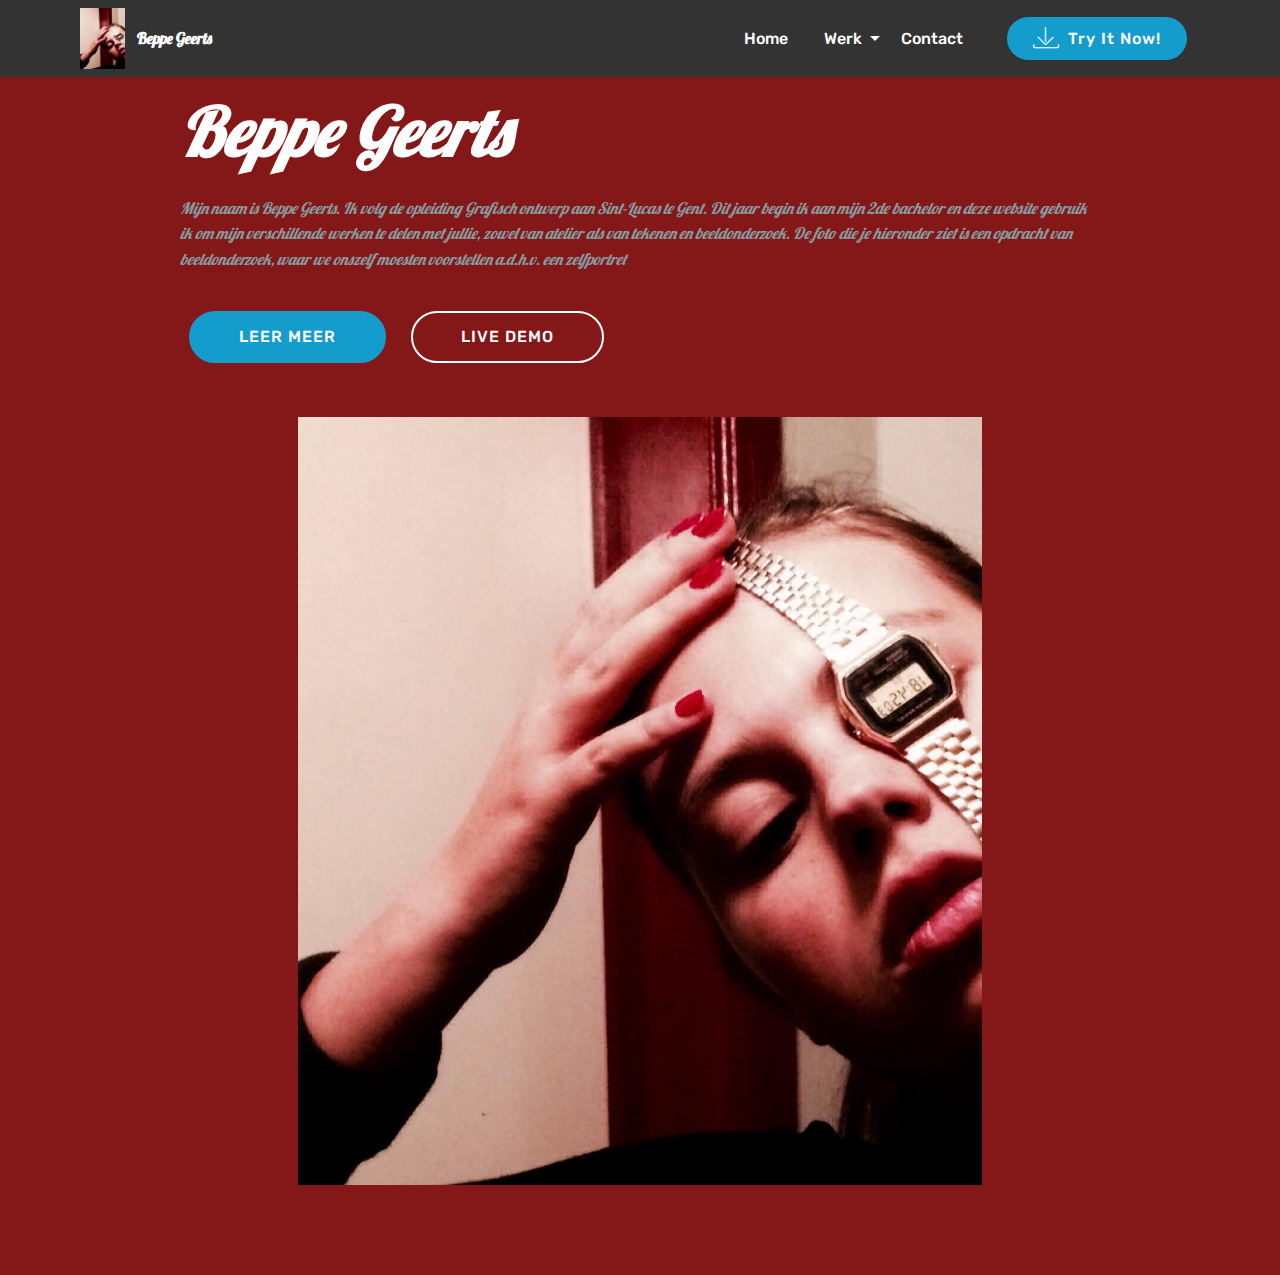
==== index.html @ 93951b24 "create github pages" ====
<!DOCTYPE html>
<html >
<head>
  <!-- Site made with Mobirise Website Builder v4.8.3, https://mobirise.com -->
  <meta charset="UTF-8">
  <meta http-equiv="X-UA-Compatible" content="IE=edge">
  <meta name="generator" content="Mobirise v4.8.3, mobirise.com">
  <meta name="viewport" content="width=device-width, initial-scale=1, minimum-scale=1">
  <link rel="shortcut icon" href="assets/images/25511074-1611442562232825-169079367-o-128x175.png" type="image/x-icon">
  <meta name="description" content="">
  <title>Home</title>
  <link rel="stylesheet" href="assets/web/assets/mobirise-icons/mobirise-icons.css">
  <link rel="stylesheet" href="assets/tether/tether.min.css">
  <link rel="stylesheet" href="assets/bootstrap/css/bootstrap.min.css">
  <link rel="stylesheet" href="assets/bootstrap/css/bootstrap-grid.min.css">
  <link rel="stylesheet" href="assets/bootstrap/css/bootstrap-reboot.min.css">
  <link rel="stylesheet" href="assets/dropdown/css/style.css">
  <link rel="stylesheet" href="assets/animatecss/animate.min.css">
  <link rel="stylesheet" href="assets/theme/css/style.css">
  <link rel="stylesheet" href="assets/mobirise/css/mbr-additional.css" type="text/css">
  
  
  
</head>
<body>
  <section class="menu cid-qTkzRZLJNu" once="menu" id="menu1-0">

    

    <nav class="navbar navbar-expand beta-menu navbar-dropdown align-items-center navbar-fixed-top navbar-toggleable-sm">
        <button class="navbar-toggler navbar-toggler-right" type="button" data-toggle="collapse" data-target="#navbarSupportedContent" aria-controls="navbarSupportedContent" aria-expanded="false" aria-label="Toggle navigation">
            <div class="hamburger">
                <span></span>
                <span></span>
                <span></span>
                <span></span>
            </div>
        </button>
        <div class="menu-logo">
            <div class="navbar-brand">
                <span class="navbar-logo">
                    <a href="mailto:beppe.geerts@gmail.com">
                         <img src="assets/images/25511074-1611442562232825-169079367-o-96x131.jpg" alt="Mobirise" title="" style="height: 3.8rem;">
                    </a>
                </span>
                <span class="navbar-caption-wrap"><a class="navbar-caption text-white display-7" href="https://mobirise.com">Beppe Geerts</a></span>
            </div>
        </div>
        <div class="collapse navbar-collapse" id="navbarSupportedContent">
            <ul class="navbar-nav nav-dropdown" data-app-modern-menu="true"><li class="nav-item">
                    <a class="nav-link link text-white display-4" href="index.html">Home &nbsp; &nbsp;</a>
                </li><li class="nav-item dropdown"><a class="nav-link link text-white dropdown-toggle display-4" href="page6.html" data-toggle="dropdown-submenu" aria-expanded="false">Werk&nbsp;</a><div class="dropdown-menu"><div class="dropdown"><a class="text-white dropdown-item dropdown-toggle display-4" href="page16.html" data-toggle="dropdown-submenu" aria-expanded="false">Grafisch ontwerp<br></a><div class="dropdown-menu dropdown-submenu"><a class="text-white dropdown-item display-4" href="page13.html">Typografisch</a><a class="text-white dropdown-item display-4" href="page15.html" aria-expanded="false">Illustratief<br></a><a class="text-white dropdown-item display-4" href="page14.html" aria-expanded="false">Fotografisch<br></a></div></div><div class="dropdown"><a class="text-white dropdown-item dropdown-toggle display-4" href="page9.html" aria-expanded="false" data-toggle="dropdown-submenu">Tekenen</a><div class="dropdown-menu dropdown-submenu"><a class="text-white dropdown-item display-4" href="page11.html" aria-expanded="false">Modeltekenen</a><a class="text-white dropdown-item display-4" href="page12.html" aria-expanded="false">Vrij werk</a></div></div><a class="text-white dropdown-item display-4" href="page10.html" aria-expanded="false">beeldonderzoek</a></div></li><li class="nav-item"><a class="nav-link link text-white display-4" href="page2.html">Contact</a></li><li class="nav-item">
                    <a class="nav-link link text-white display-4" href="https://mobirise.com">
                        </a>
                </li></ul>
            <div class="navbar-buttons mbr-section-btn">
                <a class="btn btn-sm btn-primary display-4" href="https://mobirise.com">
                    <span class="mbri-save mbr-iconfont mbr-iconfont-btn "></span>
                    Try It Now!
                </a>
            </div>
        </div>
    </nav>
</section>

<section class="engine"><a href="https://mobiri.se/u">bootstrap responsive templates</a></section><section class="header4 cid-r4L3Tsng83" id="header4-3">

    

    

    <div class="container">
        <div class="row justify-content-md-center">
            <div class="media-content col-md-10">
                <h1 class="mbr-section-title align-center mbr-white pb-3 mbr-bold mbr-fonts-style display-1"><em>Beppe Geerts</em></h1>
                
                <div class="mbr-text align-center mbr-white pb-3">
                    <p class="mbr-text mbr-fonts-style display-7"><em>Mijn naam is Beppe Geerts. Ik volg de opleiding Grafisch ontwerp aan Sint-Lucas te Gent. Dit jaar begin ik aan mijn 2de bachelor en deze website gebruik ik om mijn verschillende werken te delen met jullie, zowel van atelier als van tekenen en beeldonderzoek. De foto die je hieronder ziet is een opdracht van beeldonderzoek, waar we onszelf moesten voorstellen a.d.h.v. een zelfportret&nbsp;</em></p>
                </div>
                <div class="mbr-section-btn align-center">
                    <a class="btn btn-md btn-primary display-4" href="https://mobirise.com">LEER MEER</a>
                    <a class="btn btn-md btn-white-outline display-4" href="https://mobirise.com">LIVE DEMO</a>
                </div>
            </div>
            <div class="mbr-figure pt-5">
                <img src="assets/images/25511074-1611442562232825-169079367-o-1-1152x1573.jpg" alt="BGGO" title="WHO? " style="width: 60%;">
            </div>
        </div>
    </div>
</section>


  <script src="assets/web/assets/jquery/jquery.min.js"></script>
  <script src="assets/popper/popper.min.js"></script>
  <script src="assets/tether/tether.min.js"></script>
  <script src="assets/bootstrap/js/bootstrap.min.js"></script>
  <script src="assets/dropdown/js/script.min.js"></script>
  <script src="assets/touchswipe/jquery.touch-swipe.min.js"></script>
  <script src="assets/viewportchecker/jquery.viewportchecker.js"></script>
  <script src="assets/smoothscroll/smooth-scroll.js"></script>
  <script src="assets/theme/js/script.js"></script>
  
  
 <div id="scrollToTop" class="scrollToTop mbr-arrow-up"><a style="text-align: center;"><i></i></a></div>
    <input name="animation" type="hidden">
  </body>
</html>
---- assets/web/assets/mobirise-icons/mobirise-icons.css ----
@font-face {
  font-family: 'MobiriseIcons';
  src:  url('mobirise-icons.eot?spat4u');
  src:  url('mobirise-icons.eot?spat4u#iefix') format('embedded-opentype'),
    url('mobirise-icons.ttf?spat4u') format('truetype'),
    url('mobirise-icons.woff?spat4u') format('woff'),
    url('mobirise-icons.svg?spat4u#MobiriseIcons') format('svg');
  font-weight: normal;
  font-style: normal;
}

[class^="mbri-"], [class*=" mbri-"] {
  /* use !important to prevent issues with browser extensions that change fonts */
  font-family: MobiriseIcons !important;
  speak: none;
  font-style: normal;
  font-weight: normal;
  font-variant: normal;
  text-transform: none;
  line-height: 1;

  /* Better Font Rendering =========== */
  -webkit-font-smoothing: antialiased;
  -moz-osx-font-smoothing: grayscale;
}

.mbri-add-submenu:before {
  content: "\e900";
}
.mbri-alert:before {
  content: "\e901";
}
.mbri-align-center:before {
  content: "\e902";
}
.mbri-align-justify:before {
  content: "\e903";
}
.mbri-align-left:before {
  content: "\e904";
}
.mbri-align-right:before {
  content: "\e905";
}
.mbri-android:before {
  content: "\e906";
}
.mbri-apple:before {
  content: "\e907";
}
.mbri-arrow-down:before {
  content: "\e908";
}
.mbri-arrow-next:before {
  content: "\e909";
}
.mbri-arrow-prev:before {
  content: "\e90a";
}
.mbri-arrow-up:before {
  content: "\e90b";
}
.mbri-bold:before {
  content: "\e90c";
}
.mbri-bookmark:before {
  content: "\e90d";
}
.mbri-bootstrap:before {
  content: "\e90e";
}
.mbri-briefcase:before {
  content: "\e90f";
}
.mbri-browse:before {
  content: "\e910";
}
.mbri-bulleted-list:before {
  content: "\e911";
}
.mbri-calendar:before {
  content: "\e912";
}
.mbri-camera:before {
  content: "\e913";
}
.mbri-cart-add:before {
  content: "\e914";
}
.mbri-cart-full:before {
  content: "\e915";
}
.mbri-cash:before {
  content: "\e916";
}
.mbri-change-style:before {
  content: "\e917";
}
.mbri-chat:before {
  content: "\e918";
}
.mbri-clock:before {
  content: "\e919";
}
.mbri-close:before {
  content: "\e91a";
}
.mbri-cloud:before {
  content: "\e91b";
}
.mbri-code:before {
  content: "\e91c";
}
.mbri-contact-form:before {
  content: "\e91d";
}
.mbri-credit-card:before {
  content: "\e91e";
}
.mbri-cursor-click:before {
  content: "\e91f";
}
.mbri-cust-feedback:before {
  content: "\e920";
}
.mbri-database:before {
  content: "\e921";
}
.mbri-delivery:before {
  content: "\e922";
}
.mbri-desktop:before {
  content: "\e923";
}
.mbri-devices:before {
  content: "\e924";
}
.mbri-down:before {
  content: "\e925";
}
.mbri-download:before {
  content: "\e989";
}
.mbri-drag-n-drop:before {
  content: "\e927";
}
.mbri-drag-n-drop2:before {
  content: "\e928";
}
.mbri-edit:before {
  content: "\e929";
}
.mbri-edit2:before {
  content: "\e92a";
}
.mbri-error:before {
  content: "\e92b";
}
.mbri-extension:before {
  content: "\e92c";
}
.mbri-features:before {
  content: "\e92d";
}
.mbri-file:before {
  content: "\e92e";
}
.mbri-flag:before {
  content: "\e92f";
}
.mbri-folder:before {
  content: "\e930";
}
.mbri-gift:before {
  content: "\e931";
}
.mbri-github:before {
  content: "\e932";
}
.mbri-globe:before {
  content: "\e933";
}
.mbri-globe-2:before {
  content: "\e934";
}
.mbri-growing-chart:before {
  content: "\e935";
}
.mbri-hearth:before {
  content: "\e936";
}
.mbri-help:before {
  content: "\e937";
}
.mbri-home:before {
  content: "\e938";
}
.mbri-hot-cup:before {
  content: "\e939";
}
.mbri-idea:before {
  content: "\e93a";
}
.mbri-image-gallery:before {
  content: "\e93b";
}
.mbri-image-slider:before {
  content: "\e93c";
}
.mbri-info:before {
  content: "\e93d";
}
.mbri-italic:before {
  content: "\e93e";
}
.mbri-key:before {
  content: "\e93f";
}
.mbri-laptop:before {
  content: "\e940";
}
.mbri-layers:before {
  content: "\e941";
}
.mbri-left-right:before {
  content: "\e942";
}
.mbri-left:before {
  content: "\e943";
}
.mbri-letter:before {
  content: "\e944";
}
.mbri-like:before {
  content: "\e945";
}
.mbri-link:before {
  content: "\e946";
}
.mbri-lock:before {
  content: "\e947";
}
.mbri-login:before {
  content: "\e948";
}
.mbri-logout:before {
  content: "\e949";
}
.mbri-magic-stick:before {
  content: "\e94a";
}
.mbri-map-pin:before {
  content: "\e94b";
}
.mbri-menu:before {
  content: "\e94c";
}
.mbri-mobile:before {
  content: "\e94d";
}
.mbri-mobile2:before {
  content: "\e94e";
}
.mbri-mobirise:before {
  content: "\e94f";
}
.mbri-more-horizontal:before {
  content: "\e950";
}
.mbri-more-vertical:before {
  content: "\e951";
}
.mbri-music:before {
  content: "\e952";
}
.mbri-new-file:before {
  content: "\e953";
}
.mbri-numbered-list:before {
  content: "\e954";
}
.mbri-opened-folder:before {
  content: "\e955";
}
.mbri-pages:before {
  content: "\e956";
}
.mbri-paper-plane:before {
  content: "\e957";
}
.mbri-paperclip:before {
  content: "\e958";
}
.mbri-photo:before {
  content: "\e959";
}
.mbri-photos:before {
  content: "\e95a";
}
.mbri-pin:before {
  content: "\e95b";
}
.mbri-play:before {
  content: "\e95c";
}
.mbri-plus:before {
  content: "\e95d";
}
.mbri-preview:before {
  content: "\e95e";
}
.mbri-print:before {
  content: "\e95f";
}
.mbri-protect:before {
  content: "\e960";
}
.mbri-question:before {
  content: "\e961";
}
.mbri-quote-left:before {
  content: "\e962";
}
.mbri-quote-right:before {
  content: "\e963";
}
.mbri-refresh:before {
  content: "\e964";
}
.mbri-responsive:before {
  content: "\e965";
}
.mbri-right:before {
  content: "\e966";
}
.mbri-rocket:before {
  content: "\e967";
}
.mbri-sad-face:before {
  content: "\e968";
}
.mbri-sale:before {
  content: "\e969";
}
.mbri-save:before {
  content: "\e96a";
}
.mbri-search:before {
  content: "\e96b";
}
.mbri-setting:before {
  content: "\e96c";
}
.mbri-setting2:before {
  content: "\e96d";
}
.mbri-setting3:before {
  content: "\e96e";
}
.mbri-share:before {
  content: "\e96f";
}
.mbri-shopping-bag:before {
  content: "\e970";
}
.mbri-shopping-basket:before {
  content: "\e971";
}
.mbri-shopping-cart:before {
  content: "\e972";
}
.mbri-sites:before {
  content: "\e973";
}
.mbri-smile-face:before {
  content: "\e974";
}
.mbri-speed:before {
  content: "\e975";
}
.mbri-star:before {
  content: "\e976";
}
.mbri-success:before {
  content: "\e977";
}
.mbri-sun:before {
  content: "\e978";
}
.mbri-sun2:before {
  content: "\e979";
}
.mbri-tablet:before {
  content: "\e97a";
}
.mbri-tablet-vertical:before {
  content: "\e97b";
}
.mbri-target:before {
  content: "\e97c";
}
.mbri-timer:before {
  content: "\e97d";
}
.mbri-to-ftp:before {
  content: "\e97e";
}
.mbri-to-local-drive:before {
  content: "\e97f";
}
.mbri-touch-swipe:before {
  content: "\e980";
}
.mbri-touch:before {
  content: "\e981";
}
.mbri-trash:before {
  content: "\e982";
}
.mbri-underline:before {
  content: "\e983";
}
.mbri-unlink:before {
  content: "\e984";
}
.mbri-unlock:before {
  content: "\e985";
}
.mbri-up-down:before {
  content: "\e986";
}
.mbri-up:before {
  content: "\e987";
}
.mbri-update:before {
  content: "\e988";
}
.mbri-upload:before {
 content: "\e926"; 
}
.mbri-user:before {
  content: "\e98a";
}
.mbri-user2:before {
  content: "\e98b";
}
.mbri-users:before {
  content: "\e98c";
}
.mbri-video:before {
  content: "\e98d";
}
.mbri-video-play:before {
  content: "\e98e";
}
.mbri-watch:before {
  content: "\e98f";
}
.mbri-website-theme:before {
  content: "\e990";
}
.mbri-wifi:before {
  content: "\e991";
}
.mbri-windows:before {
  content: "\e992";
}
.mbri-zoom-out:before {
  content: "\e993";
}
.mbri-redo:before {
  content: "\e994";
}
.mbri-undo:before {
  content: "\e995";
}
---- assets/dropdown/css/style.css ----
.navbar-dropdown {
  left: 0;
  padding: 0;
  position: absolute;
  right: 0;
  top: 0;
  transition: all 0.45s ease;
  z-index: 1030;
  background: #282828; }
  .navbar-dropdown .navbar-logo {
    margin-right: 0.8rem;
    transition: margin 0.3s ease-in-out;
    vertical-align: middle; }
    .navbar-dropdown .navbar-logo img {
      height: 3.125rem;
      transition: all 0.3s ease-in-out; }
    .navbar-dropdown .navbar-logo.mbr-iconfont {
      font-size: 3.125rem;
      line-height: 3.125rem; }
  .navbar-dropdown .navbar-caption {
    font-weight: 700;
    white-space: normal;
    vertical-align: -4px;
    line-height: 3.125rem !important; }
    .navbar-dropdown .navbar-caption, .navbar-dropdown .navbar-caption:hover {
      color: inherit;
      text-decoration: none; }
  .navbar-dropdown .mbr-iconfont + .navbar-caption {
    vertical-align: -1px; }
  .navbar-dropdown.navbar-fixed-top {
    position: fixed; }
  .navbar-dropdown .navbar-brand span {
    vertical-align: -4px; }
  .navbar-dropdown.bg-color.transparent {
    background: none; }
  .navbar-dropdown.navbar-short .navbar-brand {
    padding: 0.625rem 0; }
    .navbar-dropdown.navbar-short .navbar-brand span {
      vertical-align: -1px; }
  .navbar-dropdown.navbar-short .navbar-caption {
    line-height: 2.375rem !important;
    vertical-align: -2px; }
  .navbar-dropdown.navbar-short .navbar-logo {
    margin-right: 0.5rem; }
    .navbar-dropdown.navbar-short .navbar-logo img {
      height: 2.375rem; }
    .navbar-dropdown.navbar-short .navbar-logo.mbr-iconfont {
      font-size: 2.375rem;
      line-height: 2.375rem; }
  .navbar-dropdown.navbar-short .mbr-table-cell {
    height: 3.625rem; }
  .navbar-dropdown .navbar-close {
    left: 0.6875rem;
    position: fixed;
    top: 0.75rem;
    z-index: 1000; }
  .navbar-dropdown .hamburger-icon {
    content: "";
    display: inline-block;
    vertical-align: middle;
    width: 16px;
    -webkit-box-shadow: 0 -6px 0 1px #282828,0 0 0 1px #282828,0 6px 0 1px #282828;
    -moz-box-shadow: 0 -6px 0 1px #282828,0 0 0 1px #282828,0 6px 0 1px #282828;
    box-shadow: 0 -6px 0 1px #282828,0 0 0 1px #282828,0 6px 0 1px #282828; }

.dropdown-menu .dropdown-toggle[data-toggle="dropdown-submenu"]::after {
  border-bottom: 0.35em solid transparent;
  border-left: 0.35em solid;
  border-right: 0;
  border-top: 0.35em solid transparent;
  margin-left: 0.3rem; }

.dropdown-menu .dropdown-item:focus {
  outline: 0; }

.nav-dropdown {
  font-size: 0.75rem;
  font-weight: 500;
  height: auto !important; }
  .nav-dropdown .nav-btn {
    padding-left: 1rem; }
  .nav-dropdown .link {
    margin: .667em 1.667em;
    font-weight: 500;
    padding: 0;
    transition: color .2s ease-in-out; }
    .nav-dropdown .link.dropdown-toggle {
      margin-right: 2.583em; }
      .nav-dropdown .link.dropdown-toggle::after {
        margin-left: .25rem;
        border-top: 0.35em solid;
        border-right: 0.35em solid transparent;
        border-left: 0.35em solid transparent;
        border-bottom: 0; }
      .nav-dropdown .link.dropdown-toggle[aria-expanded="true"] {
        margin: 0;
        padding: 0.667em 3.263em  0.667em 1.667em; }
  .nav-dropdown .link::after,
  .nav-dropdown .dropdown-item::after {
    color: inherit; }
  .nav-dropdown .btn {
    font-size: 0.75rem;
    font-weight: 700;
    letter-spacing: 0;
    margin-bottom: 0;
    padding-left: 1.25rem;
    padding-right: 1.25rem; }
  .nav-dropdown .dropdown-menu {
    border-radius: 0;
    border: 0;
    left: 0;
    margin: 0;
    padding-bottom: 1.25rem;
    padding-top: 1.25rem;
    position: relative; }
  .nav-dropdown .dropdown-submenu {
    margin-left: 0.125rem;
    top: 0; }
  .nav-dropdown .dropdown-item {
    font-weight: 500;
    line-height: 2;
    padding: 0.3846em 4.615em 0.3846em 1.5385em;
    position: relative;
    transition: color .2s ease-in-out, background-color .2s ease-in-out; }
    .nav-dropdown .dropdown-item::after {
      margin-top: -0.3077em;
      position: absolute;
      right: 1.1538em;
      top: 50%; }
    .nav-dropdown .dropdown-item:focus, .nav-dropdown .dropdown-item:hover {
      background: none; }

@media (max-width: 767px) {
  .nav-dropdown.navbar-toggleable-sm {
    bottom: 0;
    display: none;
    left: 0;
    overflow-x: hidden;
    position: fixed;
    top: 0;
    transform: translateX(-100%);
    -ms-transform: translateX(-100%);
    -webkit-transform: translateX(-100%);
    width: 18.75rem;
    z-index: 999; } }
.nav-dropdown.navbar-toggleable-xl {
  bottom: 0;
  display: none;
  left: 0;
  overflow-x: hidden;
  position: fixed;
  top: 0;
  transform: translateX(-100%);
  -ms-transform: translateX(-100%);
  -webkit-transform: translateX(-100%);
  width: 18.75rem;
  z-index: 999; }

.nav-dropdown-sm {
  display: block !important;
  overflow-x: hidden;
  overflow: auto;
  padding-top: 3.875rem; }
  .nav-dropdown-sm::after {
    content: "";
    display: block;
    height: 3rem;
    width: 100%; }
  .nav-dropdown-sm.collapse.in ~ .navbar-close {
    display: block !important; }
  .nav-dropdown-sm.collapsing, .nav-dropdown-sm.collapse.in {
    transform: translateX(0);
    -ms-transform: translateX(0);
    -webkit-transform: translateX(0);
    transition: all 0.25s ease-out;
    -webkit-transition: all 0.25s ease-out;
    background: #282828; }
  .nav-dropdown-sm.collapsing[aria-expanded="false"] {
    transform: translateX(-100%);
    -ms-transform: translateX(-100%);
    -webkit-transform: translateX(-100%); }
  .nav-dropdown-sm .nav-item {
    display: block;
    margin-left: 0 !important;
    padding-left: 0; }
  .nav-dropdown-sm .link,
  .nav-dropdown-sm .dropdown-item {
    border-top: 1px dotted rgba(255, 255, 255, 0.1);
    font-size: 0.8125rem;
    line-height: 1.6;
    margin: 0 !important;
    padding: 0.875rem 2.4rem 0.875rem 1.5625rem !important;
    position: relative;
    white-space: normal; }
    .nav-dropdown-sm .link:focus, .nav-dropdown-sm .link:hover,
    .nav-dropdown-sm .dropdown-item:focus,
    .nav-dropdown-sm .dropdown-item:hover {
      background: rgba(0, 0, 0, 0.2) !important;
      color: #c0a375; }
  .nav-dropdown-sm .nav-btn {
    position: relative;
    padding: 1.5625rem 1.5625rem 0 1.5625rem; }
    .nav-dropdown-sm .nav-btn::before {
      border-top: 1px dotted rgba(255, 255, 255, 0.1);
      content: "";
      left: 0;
      position: absolute;
      top: 0;
      width: 100%; }
    .nav-dropdown-sm .nav-btn + .nav-btn {
      padding-top: 0.625rem; }
      .nav-dropdown-sm .nav-btn + .nav-btn::before {
        display: none; }
  .nav-dropdown-sm .btn {
    padding: 0.625rem 0; }
  .nav-dropdown-sm .dropdown-toggle[data-toggle="dropdown-submenu"]::after {
    margin-left: .25rem;
    border-top: 0.35em solid;
    border-right: 0.35em solid transparent;
    border-left: 0.35em solid transparent;
    border-bottom: 0; }
  .nav-dropdown-sm .dropdown-toggle[data-toggle="dropdown-submenu"][aria-expanded="true"]::after {
    border-top: 0;
    border-right: 0.35em solid transparent;
    border-left: 0.35em solid transparent;
    border-bottom: 0.35em solid; }
  .nav-dropdown-sm .dropdown-menu {
    margin: 0;
    padding: 0;
    position: relative;
    top: 0;
    left: 0;
    width: 100%;
    border: 0;
    float: none;
    border-radius: 0;
    background: none; }
  .nav-dropdown-sm .dropdown-submenu {
    left: 100%;
    margin-left: 0.125rem;
    margin-top: -1.25rem;
    top: 0; }

.navbar-toggleable-sm .nav-dropdown .dropdown-menu {
  position: absolute; }

.navbar-toggleable-sm .nav-dropdown .dropdown-submenu {
  left: 100%;
  margin-left: 0.125rem;
  margin-top: -1.25rem;
  top: 0; }

.navbar-toggleable-sm.opened .nav-dropdown .dropdown-menu {
  position: relative; }

.navbar-toggleable-sm.opened .nav-dropdown .dropdown-submenu {
  left: 0;
  margin-left: 00rem;
  margin-top: 0rem;
  top: 0; }

.is-builder .nav-dropdown.collapsing {
  transition: none !important; }

/*# sourceMappingURL=style.css.map */
---- assets/theme/css/style.css ----
.engine {
	position: absolute;
	text-indent: -2400px;
	text-align: center;
	padding: 0;
	top: 0;
	left: -2400px;
}/*!
 * Mobirise v4 theme (https://mobirise.com/)
 * Copyright 2017 Mobirise
 */section{background-color:#eeeeee}section,.container,.container-fluid{position:relative;word-wrap:break-word}a.mbr-iconfont:hover{text-decoration:none}.article .lead p,.article .lead ul,.article .lead ol,.article .lead pre,.article .lead blockquote{margin-bottom:0}a{font-style:normal;font-weight:400;cursor:pointer}a,a:hover{text-decoration:none}figure{margin-bottom:0}body{color:#232323}h1,h2,h3,h4,h5,h6,.h1,.h2,.h3,.h4,.h5,.h6,.display-1,.display-2,.display-3,.display-4{line-height:1;word-break:break-word;word-wrap:break-word}b,strong{font-weight:bold}blockquote{padding:10px 0 10px 20px;position:relative;border-left:2px solid;border-color:#ff3366}input:-webkit-autofill,input:-webkit-autofill:hover,input:-webkit-autofill:focus,input:-webkit-autofill:active{transition-delay:9999s;transition-property:background-color, color}textarea[type="hidden"]{display:none}body{position:relative}section{background-position:50% 50%;background-repeat:no-repeat;background-size:cover}section .mbr-background-video,section .mbr-background-video-preview{position:absolute;bottom:0;left:0;right:0;top:0}.hidden{visibility:hidden}.mbr-z-index20{z-index:20}/*! Base colors */.mbr-white{color:#ffffff}.mbr-black{color:#000000}.mbr-bg-white{background-color:#ffffff}.mbr-bg-black{background-color:#000000}/*! Text-aligns */.align-left{text-align:left}.align-center{text-align:center}.align-right{text-align:right}@media (max-width: 767px){.align-left,.align-center,.align-right,.mbr-section-btn,.mbr-section-title{text-align:center}}/*! Font-weight  */.mbr-light{font-weight:300}.mbr-regular{font-weight:400}.mbr-semibold{font-weight:500}.mbr-bold{font-weight:700}/*! Media  */.media-size-item{-webkit-flex:1 1 auto;-moz-flex:1 1 auto;-ms-flex:1 1 auto;-o-flex:1 1 auto;flex:1 1 auto}.media-content{-webkit-flex-basis:100%;flex-basis:100%}.media-container-row{display:-ms-flexbox;display:-webkit-flex;display:flex;-webkit-flex-direction:row;-ms-flex-direction:row;flex-direction:row;-webkit-flex-wrap:wrap;-ms-flex-wrap:wrap;flex-wrap:wrap;-webkit-justify-content:center;-ms-flex-pack:center;justify-content:center;-webkit-align-content:center;-ms-flex-line-pack:center;align-content:center;-webkit-align-items:start;-ms-flex-align:start;align-items:start}.media-container-row .media-size-item{width:400px}.media-container-column{display:-ms-flexbox;display:-webkit-flex;display:flex;-webkit-flex-direction:column;-ms-flex-direction:column;flex-direction:column;-webkit-flex-wrap:wrap;-ms-flex-wrap:wrap;flex-wrap:wrap;-webkit-justify-content:center;-ms-flex-pack:center;justify-content:center;-webkit-align-content:center;-ms-flex-line-pack:center;align-content:center;-webkit-align-items:stretch;-ms-flex-align:stretch;align-items:stretch}.media-container-column>*{width:100%}@media (min-width: 992px){.media-container-row{-webkit-flex-wrap:nowrap;-ms-flex-wrap:nowrap;flex-wrap:nowrap}}figure{overflow:hidden}figure[mbr-media-size]{transition:width 0.1s}.mbr-figure img,.mbr-figure iframe{display:block;width:100%}.card{background-color:transparent;border:none}.card-img{text-align:center;flex-shrink:0;-webkit-flex-shrink:0}.media{max-width:100%;margin:0 auto}.mbr-figure{-ms-flex-item-align:center;-ms-grid-row-align:center;-webkit-align-self:center;align-self:center}.media-container>div{max-width:100%}.mbr-figure img,.card-img img{width:100%}@media (max-width: 991px){.media-size-item{width:auto !important}.media{width:auto}.mbr-figure{width:100% !important}}/*! Buttons */.mbr-section-btn{margin-left:-.25rem;margin-right:-.25rem;font-size:0}nav .mbr-section-btn{margin-left:0rem;margin-right:0rem}/*! Btn icon margin */.btn .mbr-iconfont,.btn.btn-sm .mbr-iconfont{cursor:pointer;margin-right:0.5rem}.btn.btn-md .mbr-iconfont,.btn.btn-md .mbr-iconfont{margin-right:0.8rem}.mbr-regular{font-weight:400}.mbr-semibold{font-weight:500}.mbr-bold{font-weight:700}[type="submit"]{-webkit-appearance:none}/*! Full-screen */.mbr-fullscreen .mbr-overlay{min-height:100vh}.mbr-fullscreen{display:flex;display:-webkit-flex;display:-moz-flex;display:-ms-flex;display:-o-flex;align-items:center;-webkit-align-items:center;min-height:100vh;padding-top:3rem;padding-bottom:3rem}/*! Map */.map{height:25rem;position:relative}.map iframe{width:100%;height:100%}.form-asterisk{font-family:initial;position:absolute;top:-2px;font-weight:normal}/*! Scroll to top arrow */.mbr-arrow-up{bottom:25px;right:90px;position:fixed;text-align:right;z-index:5000;color:#ffffff;font-size:32px;transform:rotate(180deg);-webkit-transform:rotate(180deg)}.mbr-arrow-up a{background:rgba(0,0,0,0.2);border-radius:3px;color:#fff;display:inline-block;height:60px;width:60px;outline-style:none !important;position:relative;text-decoration:none;transition:all .3s ease-in-out;cursor:pointer;text-align:center}.mbr-arrow-up a:hover{background-color:rgba(0,0,0,0.4)}.mbr-arrow-up a i{line-height:60px}.mbr-arrow-up-icon{display:block;color:#fff}.mbr-arrow-up-icon::before{content:"\203a";display:inline-block;font-family:serif;font-size:32px;line-height:1;font-style:normal;position:relative;top:6px;left:-4px;-webkit-transform:rotate(-90deg);transform:rotate(-90deg)}/*! Arrow Down */.mbr-arrow{position:absolute;bottom:45px;left:50%;width:60px;height:60px;cursor:pointer;background-color:rgba(80,80,80,0.5);border-radius:50%;-webkit-transform:translateX(-50%);transform:translateX(-50%)}.mbr-arrow>a{display:inline-block;text-decoration:none;outline-style:none;-webkit-animation:arrowdown 1.7s ease-in-out infinite;animation:arrowdown 1.7s ease-in-out infinite}.mbr-arrow>a>i{position:absolute;top:-2px;left:15px;font-size:2rem}@keyframes arrowdown{0%{transform:translateY(0px);-webkit-transform:translateY(0px)}50%{transform:translateY(-5px);-webkit-transform:translateY(-5px)}100%{transform:translateY(0px);-webkit-transform:translateY(0px)}}@-webkit-keyframes arrowdown{0%{transform:translateY(0px);-webkit-transform:translateY(0px)}50%{transform:translateY(-5px);-webkit-transform:translateY(-5px)}100%{transform:translateY(0px);-webkit-transform:translateY(0px)}}@media (max-width: 500px){.mbr-arrow-up{left:50%;right:auto;transform:translateX(-50%) rotate(180deg);-webkit-transform:translateX(-50%) rotate(180deg)}}@keyframes gradient-animation{from{background-position:0% 100%;animation-timing-function:ease-in-out}to{background-position:100% 0%;animation-timing-function:ease-in-out}}@-webkit-keyframes gradient-animation{from{background-position:0% 100%;animation-timing-function:ease-in-out}to{background-position:100% 0%;animation-timing-function:ease-in-out}}.bg-gradient{background-size:200% 200%;animation:gradient-animation 5s infinite alternate;-webkit-animation:gradient-animation 5s infinite alternate}.menu .navbar-brand{display:-webkit-flex}.menu .navbar-brand span{display:flex;display:-webkit-flex}.menu .navbar-brand .navbar-caption-wrap{display:-webkit-flex}.menu .navbar-brand .navbar-logo img{display:-webkit-flex}@media (min-width: 768px) and (max-width: 991px){.menu .navbar-toggleable-sm .navbar-nav{display:-webkit-box;display:-webkit-flex;display:-ms-flexbox}}@media (min-width: 992px){.menu .navbar-nav.nav-dropdown{display:-webkit-flex}.menu .navbar-toggleable-sm .navbar-collapse{display:-webkit-flex !important}}.navbar{display:-webkit-flex;-webkit-flex-wrap:wrap;-webkit-align-items:center;-webkit-justify-content:space-between}.navbar-collapse{-webkit-flex-basis:100%;-webkit-flex-grow:1;-webkit-align-items:center}.nav-dropdown .link{padding:.667em 1.667em !important;margin:0 !important}.nav{display:-webkit-flex;-webkit-flex-wrap:wrap}.row{display:-webkit-flex;-webkit-flex-wrap:wrap}.justify-content-center{-webkit-justify-content:center}.form-inline{display:-webkit-flex;-webkit-flex-flow:row wrap;-webkit-align-items:center}.card-wrapper{flex:1;-webkit-flex:1}.carousel-control{display:-webkit-flex;-webkit-align-items:center;-webkit-justify-content:center}.carousel-controls{display:-webkit-flex}.media{display:-webkit-flex}
/*# sourceMappingURL=style.css.map */
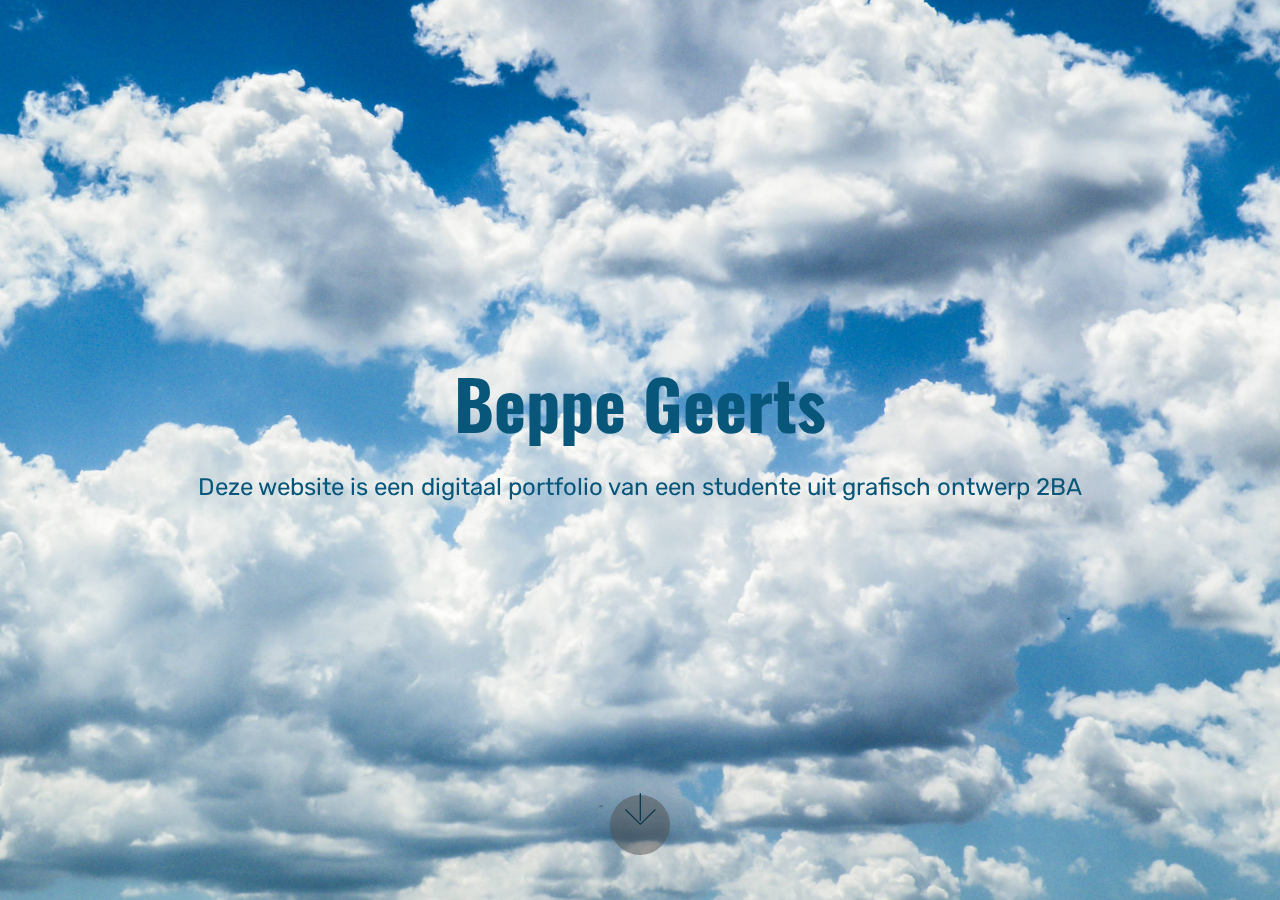
==== commit c0744b2f: "create github pages" ====
--- a/index.html
+++ b/index.html
@@ -6,7 +6,7 @@
   <meta http-equiv="X-UA-Compatible" content="IE=edge">
   <meta name="generator" content="Mobirise v4.8.3, mobirise.com">
   <meta name="viewport" content="width=device-width, initial-scale=1, minimum-scale=1">
-  <link rel="shortcut icon" href="assets/images/25511074-1611442562232825-169079367-o-128x175.png" type="image/x-icon">
+  <link rel="shortcut icon" href="assets/images/logo4.png" type="image/x-icon">
   <meta name="description" content="">
   <title>Home</title>
   <link rel="stylesheet" href="assets/web/assets/mobirise-icons/mobirise-icons.css">
@@ -14,8 +14,6 @@
   <link rel="stylesheet" href="assets/bootstrap/css/bootstrap.min.css">
   <link rel="stylesheet" href="assets/bootstrap/css/bootstrap-grid.min.css">
   <link rel="stylesheet" href="assets/bootstrap/css/bootstrap-reboot.min.css">
-  <link rel="stylesheet" href="assets/dropdown/css/style.css">
-  <link rel="stylesheet" href="assets/animatecss/animate.min.css">
   <link rel="stylesheet" href="assets/theme/css/style.css">
   <link rel="stylesheet" href="assets/mobirise/css/mbr-additional.css" type="text/css">
   
@@ -23,85 +21,38 @@
   
 </head>
 <body>
-  <section class="menu cid-qTkzRZLJNu" once="menu" id="menu1-0">
-
-    
-
-    <nav class="navbar navbar-expand beta-menu navbar-dropdown align-items-center navbar-fixed-top navbar-toggleable-sm">
-        <button class="navbar-toggler navbar-toggler-right" type="button" data-toggle="collapse" data-target="#navbarSupportedContent" aria-controls="navbarSupportedContent" aria-expanded="false" aria-label="Toggle navigation">
-            <div class="hamburger">
-                <span></span>
-                <span></span>
-                <span></span>
-                <span></span>
-            </div>
-        </button>
-        <div class="menu-logo">
-            <div class="navbar-brand">
-                <span class="navbar-logo">
-                    <a href="mailto:beppe.geerts@gmail.com">
-                         <img src="assets/images/25511074-1611442562232825-169079367-o-96x131.jpg" alt="Mobirise" title="" style="height: 3.8rem;">
-                    </a>
-                </span>
-                <span class="navbar-caption-wrap"><a class="navbar-caption text-white display-7" href="https://mobirise.com">Beppe Geerts</a></span>
-            </div>
-        </div>
-        <div class="collapse navbar-collapse" id="navbarSupportedContent">
-            <ul class="navbar-nav nav-dropdown" data-app-modern-menu="true"><li class="nav-item">
-                    <a class="nav-link link text-white display-4" href="index.html">Home &nbsp; &nbsp;</a>
-                </li><li class="nav-item dropdown"><a class="nav-link link text-white dropdown-toggle display-4" href="page6.html" data-toggle="dropdown-submenu" aria-expanded="false">Werk&nbsp;</a><div class="dropdown-menu"><div class="dropdown"><a class="text-white dropdown-item dropdown-toggle display-4" href="page16.html" data-toggle="dropdown-submenu" aria-expanded="false">Grafisch ontwerp<br></a><div class="dropdown-menu dropdown-submenu"><a class="text-white dropdown-item display-4" href="page13.html">Typografisch</a><a class="text-white dropdown-item display-4" href="page15.html" aria-expanded="false">Illustratief<br></a><a class="text-white dropdown-item display-4" href="page14.html" aria-expanded="false">Fotografisch<br></a></div></div><div class="dropdown"><a class="text-white dropdown-item dropdown-toggle display-4" href="page9.html" aria-expanded="false" data-toggle="dropdown-submenu">Tekenen</a><div class="dropdown-menu dropdown-submenu"><a class="text-white dropdown-item display-4" href="page11.html" aria-expanded="false">Modeltekenen</a><a class="text-white dropdown-item display-4" href="page12.html" aria-expanded="false">Vrij werk</a></div></div><a class="text-white dropdown-item display-4" href="page10.html" aria-expanded="false">beeldonderzoek</a></div></li><li class="nav-item"><a class="nav-link link text-white display-4" href="page2.html">Contact</a></li><li class="nav-item">
-                    <a class="nav-link link text-white display-4" href="https://mobirise.com">
-                        </a>
-                </li></ul>
-            <div class="navbar-buttons mbr-section-btn">
-                <a class="btn btn-sm btn-primary display-4" href="https://mobirise.com">
-                    <span class="mbri-save mbr-iconfont mbr-iconfont-btn "></span>
-                    Try It Now!
-                </a>
-            </div>
-        </div>
-    </nav>
-</section>
-
-<section class="engine"><a href="https://mobiri.se/u">bootstrap responsive templates</a></section><section class="header4 cid-r4L3Tsng83" id="header4-3">
+  <section class="cid-r9ogwEaiLW mbr-fullscreen mbr-parallax-background" id="header2-0">
 
     
 
     
 
-    <div class="container">
+    <div class="container align-center">
         <div class="row justify-content-md-center">
-            <div class="media-content col-md-10">
-                <h1 class="mbr-section-title align-center mbr-white pb-3 mbr-bold mbr-fonts-style display-1"><em>Beppe Geerts</em></h1>
+            <div class="mbr-white col-md-10">
+                <h1 class="mbr-section-title mbr-bold pb-3 mbr-fonts-style display-1">Beppe Geerts</h1>
                 
-                <div class="mbr-text align-center mbr-white pb-3">
-                    <p class="mbr-text mbr-fonts-style display-7"><em>Mijn naam is Beppe Geerts. Ik volg de opleiding Grafisch ontwerp aan Sint-Lucas te Gent. Dit jaar begin ik aan mijn 2de bachelor en deze website gebruik ik om mijn verschillende werken te delen met jullie, zowel van atelier als van tekenen en beeldonderzoek. De foto die je hieronder ziet is een opdracht van beeldonderzoek, waar we onszelf moesten voorstellen a.d.h.v. een zelfportret&nbsp;</em></p>
-                </div>
-                <div class="mbr-section-btn align-center">
-                    <a class="btn btn-md btn-primary display-4" href="https://mobirise.com">LEER MEER</a>
-                    <a class="btn btn-md btn-white-outline display-4" href="https://mobirise.com">LIVE DEMO</a>
-                </div>
-            </div>
-            <div class="mbr-figure pt-5">
-                <img src="assets/images/25511074-1611442562232825-169079367-o-1-1152x1573.jpg" alt="BGGO" title="WHO? " style="width: 60%;">
+                <p class="mbr-text pb-3 mbr-fonts-style display-5">Deze website is een digitaal portfolio van een studente uit grafisch ontwerp 2BA</p>
+                
             </div>
         </div>
+    </div>
+    <div class="mbr-arrow hidden-sm-down" aria-hidden="true">
+        <a href="#next">
+            <i class="mbri-down mbr-iconfont"></i>
+        </a>
     </div>
 </section>
 
 
-  <script src="assets/web/assets/jquery/jquery.min.js"></script>
+  <section class="engine"><a href="https://mobiri.se/g">build your own site</a></section><script src="assets/web/assets/jquery/jquery.min.js"></script>
   <script src="assets/popper/popper.min.js"></script>
   <script src="assets/tether/tether.min.js"></script>
   <script src="assets/bootstrap/js/bootstrap.min.js"></script>
-  <script src="assets/dropdown/js/script.min.js"></script>
-  <script src="assets/touchswipe/jquery.touch-swipe.min.js"></script>
-  <script src="assets/viewportchecker/jquery.viewportchecker.js"></script>
   <script src="assets/smoothscroll/smooth-scroll.js"></script>
+  <script src="assets/parallax/jarallax.min.js"></script>
   <script src="assets/theme/js/script.js"></script>
   
   
- <div id="scrollToTop" class="scrollToTop mbr-arrow-up"><a style="text-align: center;"><i></i></a></div>
-    <input name="animation" type="hidden">
-  </body>
+</body>
 </html>--- a/assets/theme/css/style.css
+++ b/assets/theme/css/style.css
@@ -1,3 +1,8 @@
+/*!
+ * Mobirise v4 theme (https://mobirise.com/)
+ * Copyright 2017 Mobirise
+ */section{background-color:#eeeeee}section,.container,.container-fluid{position:relative;word-wrap:break-word}a.mbr-iconfont:hover{text-decoration:none}.article .lead p,.article .lead ul,.article .lead ol,.article .lead pre,.article .lead blockquote{margin-bottom:0}a{font-style:normal;font-weight:400;cursor:pointer}a,a:hover{text-decoration:none}figure{margin-bottom:0}body{color:#232323}h1,h2,h3,h4,h5,h6,.h1,.h2,.h3,.h4,.h5,.h6,.display-1,.display-2,.display-3,.display-4{line-height:1;word-break:break-word;word-wrap:break-word}b,strong{font-weight:bold}blockquote{padding:10px 0 10px 20px;position:relative;border-left:2px solid;border-color:#ff3366}input:-webkit-autofill,input:-webkit-autofill:hover,input:-webkit-autofill:focus,input:-webkit-autofill:active{transition-delay:9999s;transition-property:background-color, color}textarea[type="hidden"]{display:none}body{position:relative}section{background-position:50% 50%;background-repeat:no-repeat;background-size:cover}section .mbr-background-video,section .mbr-background-video-preview{position:absolute;bottom:0;left:0;right:0;top:0}.hidden{visibility:hidden}.mbr-z-index20{z-index:20}/*! Base colors */.mbr-white{color:#ffffff}.mbr-black{color:#000000}.mbr-bg-white{background-color:#ffffff}.mbr-bg-black{background-color:#000000}/*! Text-aligns */.align-left{text-align:left}.align-center{text-align:center}.align-right{text-align:right}@media (max-width: 767px){.align-left,.align-center,.align-right,.mbr-section-btn,.mbr-section-title{text-align:center}}/*! Font-weight  */.mbr-light{font-weight:300}.mbr-regular{font-weight:400}.mbr-semibold{font-weight:500}.mbr-bold{font-weight:700}/*! Media  */.media-size-item{-webkit-flex:1 1 auto;-moz-flex:1 1 auto;-ms-flex:1 1 auto;-o-flex:1 1 auto;flex:1 1 auto}.media-content{-webkit-flex-basis:100%;flex-basis:100%}.media-container-row{display:-ms-flexbox;display:-webkit-flex;display:flex;-webkit-flex-direction:row;-ms-flex-direction:row;flex-direction:row;-webkit-flex-wrap:wrap;-ms-flex-wrap:wrap;flex-wrap:wrap;-webkit-justify-content:center;-ms-flex-pack:center;justify-content:center;-webkit-align-content:center;-ms-flex-line-pack:center;align-content:center;-webkit-align-items:start;-ms-flex-align:start;align-items:start}.media-container-row .media-size-item{width:400px}.media-container-column{display:-ms-flexbox;display:-webkit-flex;display:flex;-webkit-flex-direction:column;-ms-flex-direction:column;flex-direction:column;-webkit-flex-wrap:wrap;-ms-flex-wrap:wrap;flex-wrap:wrap;-webkit-justify-content:center;-ms-flex-pack:center;justify-content:center;-webkit-align-content:center;-ms-flex-line-pack:center;align-content:center;-webkit-align-items:stretch;-ms-flex-align:stretch;align-items:stretch}.media-container-column>*{width:100%}@media (min-width: 992px){.media-container-row{-webkit-flex-wrap:nowrap;-ms-flex-wrap:nowrap;flex-wrap:nowrap}}figure{overflow:hidden}figure[mbr-media-size]{transition:width 0.1s}.mbr-figure img,.mbr-figure iframe{display:block;width:100%}.card{background-color:transparent;border:none}.card-img{text-align:center;flex-shrink:0;-webkit-flex-shrink:0}.media{max-width:100%;margin:0 auto}.mbr-figure{-ms-flex-item-align:center;-ms-grid-row-align:center;-webkit-align-self:center;align-self:center}.media-container>div{max-width:100%}.mbr-figure img,.card-img img{width:100%}@media (max-width: 991px){.media-size-item{width:auto !important}.media{width:auto}.mbr-figure{width:100% !important}}/*! Buttons */.mbr-section-btn{margin-left:-.25rem;margin-right:-.25rem;font-size:0}nav .mbr-section-btn{margin-left:0rem;margin-right:0rem}/*! Btn icon margin */.btn .mbr-iconfont,.btn.btn-sm .mbr-iconfont{cursor:pointer;margin-right:0.5rem}.btn.btn-md .mbr-iconfont,.btn.btn-md .mbr-iconfont{margin-right:0.8rem}.mbr-regular{font-weight:400}.mbr-semibold{font-weight:500}.mbr-bold{font-weight:700}[type="submit"]{-webkit-appearance:none}/*! Full-screen */.mbr-fullscreen .mbr-overlay{min-height:100vh}.mbr-fullscreen{display:flex;display:-webkit-flex;display:-moz-flex;display:-ms-flex;display:-o-flex;align-items:center;-webkit-align-items:center;min-height:100vh;padding-top:3rem;padding-bottom:3rem}/*! Map */.map{height:25rem;position:relative}.map iframe{width:100%;height:100%}.form-asterisk{font-family:initial;position:absolute;top:-2px;font-weight:normal}/*! Scroll to top arrow */.mbr-arrow-up{bottom:25px;right:90px;position:fixed;text-align:right;z-index:5000;color:#ffffff;font-size:32px;transform:rotate(180deg);-webkit-transform:rotate(180deg)}.mbr-arrow-up a{background:rgba(0,0,0,0.2);border-radius:3px;color:#fff;display:inline-block;height:60px;width:60px;outline-style:none !important;position:relative;text-decoration:none;transition:all .3s ease-in-out;cursor:pointer;text-align:center}.mbr-arrow-up a:hover{background-color:rgba(0,0,0,0.4)}.mbr-arrow-up a i{line-height:60px}.mbr-arrow-up-icon{display:block;color:#fff}.mbr-arrow-up-icon::before{content:"\203a";display:inline-block;font-family:serif;font-size:32px;line-height:1;font-style:normal;position:relative;top:6px;left:-4px;-webkit-transform:rotate(-90deg);transform:rotate(-90deg)}/*! Arrow Down */.mbr-arrow{position:absolute;bottom:45px;left:50%;width:60px;height:60px;cursor:pointer;background-color:rgba(80,80,80,0.5);border-radius:50%;-webkit-transform:translateX(-50%);transform:translateX(-50%)}.mbr-arrow>a{display:inline-block;text-decoration:none;outline-style:none;-webkit-animation:arrowdown 1.7s ease-in-out infinite;animation:arrowdown 1.7s ease-in-out infinite}.mbr-arrow>a>i{position:absolute;top:-2px;left:15px;font-size:2rem}@keyframes arrowdown{0%{transform:translateY(0px);-webkit-transform:translateY(0px)}50%{transform:translateY(-5px);-webkit-transform:translateY(-5px)}100%{transform:translateY(0px);-webkit-transform:translateY(0px)}}@-webkit-keyframes arrowdown{0%{transform:translateY(0px);-webkit-transform:translateY(0px)}50%{transform:translateY(-5px);-webkit-transform:translateY(-5px)}100%{transform:translateY(0px);-webkit-transform:translateY(0px)}}@media (max-width: 500px){.mbr-arrow-up{left:50%;right:auto;transform:translateX(-50%) rotate(180deg);-webkit-transform:translateX(-50%) rotate(180deg)}}@keyframes gradient-animation{from{background-position:0% 100%;animation-timing-function:ease-in-out}to{background-position:100% 0%;animation-timing-function:ease-in-out}}@-webkit-keyframes gradient-animation{from{background-position:0% 100%;animation-timing-function:ease-in-out}to{background-position:100% 0%;animation-timing-function:ease-in-out}}.bg-gradient{background-size:200% 200%;animation:gradient-animation 5s infinite alternate;-webkit-animation:gradient-animation 5s infinite alternate}.menu .navbar-brand{display:-webkit-flex}.menu .navbar-brand span{display:flex;display:-webkit-flex}.menu .navbar-brand .navbar-caption-wrap{display:-webkit-flex}.menu .navbar-brand .navbar-logo img{display:-webkit-flex}@media (min-width: 768px) and (max-width: 991px){.menu .navbar-toggleable-sm .navbar-nav{display:-webkit-box;display:-webkit-flex;display:-ms-flexbox}}@media (min-width: 992px){.menu .navbar-nav.nav-dropdown{display:-webkit-flex}.menu .navbar-toggleable-sm .navbar-collapse{display:-webkit-flex !important}}.navbar{display:-webkit-flex;-webkit-flex-wrap:wrap;-webkit-align-items:center;-webkit-justify-content:space-between}.navbar-collapse{-webkit-flex-basis:100%;-webkit-flex-grow:1;-webkit-align-items:center}.nav-dropdown .link{padding:.667em 1.667em !important;margin:0 !important}.nav{display:-webkit-flex;-webkit-flex-wrap:wrap}.row{display:-webkit-flex;-webkit-flex-wrap:wrap}.justify-content-center{-webkit-justify-content:center}.form-inline{display:-webkit-flex;-webkit-flex-flow:row wrap;-webkit-align-items:center}.card-wrapper{flex:1;-webkit-flex:1}.carousel-control{display:-webkit-flex;-webkit-align-items:center;-webkit-justify-content:center}.carousel-controls{display:-webkit-flex}.media{display:-webkit-flex}
+/*# sourceMappingURL=style.css.map */
 .engine {
 	position: absolute;
 	text-indent: -2400px;
@@ -5,8 +10,4 @@
 	padding: 0;
 	top: 0;
 	left: -2400px;
-}/*!
- * Mobirise v4 theme (https://mobirise.com/)
- * Copyright 2017 Mobirise
- */section{background-color:#eeeeee}section,.container,.container-fluid{position:relative;word-wrap:break-word}a.mbr-iconfont:hover{text-decoration:none}.article .lead p,.article .lead ul,.article .lead ol,.article .lead pre,.article .lead blockquote{margin-bottom:0}a{font-style:normal;font-weight:400;cursor:pointer}a,a:hover{text-decoration:none}figure{margin-bottom:0}body{color:#232323}h1,h2,h3,h4,h5,h6,.h1,.h2,.h3,.h4,.h5,.h6,.display-1,.display-2,.display-3,.display-4{line-height:1;word-break:break-word;word-wrap:break-word}b,strong{font-weight:bold}blockquote{padding:10px 0 10px 20px;position:relative;border-left:2px solid;border-color:#ff3366}input:-webkit-autofill,input:-webkit-autofill:hover,input:-webkit-autofill:focus,input:-webkit-autofill:active{transition-delay:9999s;transition-property:background-color, color}textarea[type="hidden"]{display:none}body{position:relative}section{background-position:50% 50%;background-repeat:no-repeat;background-size:cover}section .mbr-background-video,section .mbr-background-video-preview{position:absolute;bottom:0;left:0;right:0;top:0}.hidden{visibility:hidden}.mbr-z-index20{z-index:20}/*! Base colors */.mbr-white{color:#ffffff}.mbr-black{color:#000000}.mbr-bg-white{background-color:#ffffff}.mbr-bg-black{background-color:#000000}/*! Text-aligns */.align-left{text-align:left}.align-center{text-align:center}.align-right{text-align:right}@media (max-width: 767px){.align-left,.align-center,.align-right,.mbr-section-btn,.mbr-section-title{text-align:center}}/*! Font-weight  */.mbr-light{font-weight:300}.mbr-regular{font-weight:400}.mbr-semibold{font-weight:500}.mbr-bold{font-weight:700}/*! Media  */.media-size-item{-webkit-flex:1 1 auto;-moz-flex:1 1 auto;-ms-flex:1 1 auto;-o-flex:1 1 auto;flex:1 1 auto}.media-content{-webkit-flex-basis:100%;flex-basis:100%}.media-container-row{display:-ms-flexbox;display:-webkit-flex;display:flex;-webkit-flex-direction:row;-ms-flex-direction:row;flex-direction:row;-webkit-flex-wrap:wrap;-ms-flex-wrap:wrap;flex-wrap:wrap;-webkit-justify-content:center;-ms-flex-pack:center;justify-content:center;-webkit-align-content:center;-ms-flex-line-pack:center;align-content:center;-webkit-align-items:start;-ms-flex-align:start;align-items:start}.media-container-row .media-size-item{width:400px}.media-container-column{display:-ms-flexbox;display:-webkit-flex;display:flex;-webkit-flex-direction:column;-ms-flex-direction:column;flex-direction:column;-webkit-flex-wrap:wrap;-ms-flex-wrap:wrap;flex-wrap:wrap;-webkit-justify-content:center;-ms-flex-pack:center;justify-content:center;-webkit-align-content:center;-ms-flex-line-pack:center;align-content:center;-webkit-align-items:stretch;-ms-flex-align:stretch;align-items:stretch}.media-container-column>*{width:100%}@media (min-width: 992px){.media-container-row{-webkit-flex-wrap:nowrap;-ms-flex-wrap:nowrap;flex-wrap:nowrap}}figure{overflow:hidden}figure[mbr-media-size]{transition:width 0.1s}.mbr-figure img,.mbr-figure iframe{display:block;width:100%}.card{background-color:transparent;border:none}.card-img{text-align:center;flex-shrink:0;-webkit-flex-shrink:0}.media{max-width:100%;margin:0 auto}.mbr-figure{-ms-flex-item-align:center;-ms-grid-row-align:center;-webkit-align-self:center;align-self:center}.media-container>div{max-width:100%}.mbr-figure img,.card-img img{width:100%}@media (max-width: 991px){.media-size-item{width:auto !important}.media{width:auto}.mbr-figure{width:100% !important}}/*! Buttons */.mbr-section-btn{margin-left:-.25rem;margin-right:-.25rem;font-size:0}nav .mbr-section-btn{margin-left:0rem;margin-right:0rem}/*! Btn icon margin */.btn .mbr-iconfont,.btn.btn-sm .mbr-iconfont{cursor:pointer;margin-right:0.5rem}.btn.btn-md .mbr-iconfont,.btn.btn-md .mbr-iconfont{margin-right:0.8rem}.mbr-regular{font-weight:400}.mbr-semibold{font-weight:500}.mbr-bold{font-weight:700}[type="submit"]{-webkit-appearance:none}/*! Full-screen */.mbr-fullscreen .mbr-overlay{min-height:100vh}.mbr-fullscreen{display:flex;display:-webkit-flex;display:-moz-flex;display:-ms-flex;display:-o-flex;align-items:center;-webkit-align-items:center;min-height:100vh;padding-top:3rem;padding-bottom:3rem}/*! Map */.map{height:25rem;position:relative}.map iframe{width:100%;height:100%}.form-asterisk{font-family:initial;position:absolute;top:-2px;font-weight:normal}/*! Scroll to top arrow */.mbr-arrow-up{bottom:25px;right:90px;position:fixed;text-align:right;z-index:5000;color:#ffffff;font-size:32px;transform:rotate(180deg);-webkit-transform:rotate(180deg)}.mbr-arrow-up a{background:rgba(0,0,0,0.2);border-radius:3px;color:#fff;display:inline-block;height:60px;width:60px;outline-style:none !important;position:relative;text-decoration:none;transition:all .3s ease-in-out;cursor:pointer;text-align:center}.mbr-arrow-up a:hover{background-color:rgba(0,0,0,0.4)}.mbr-arrow-up a i{line-height:60px}.mbr-arrow-up-icon{display:block;color:#fff}.mbr-arrow-up-icon::before{content:"\203a";display:inline-block;font-family:serif;font-size:32px;line-height:1;font-style:normal;position:relative;top:6px;left:-4px;-webkit-transform:rotate(-90deg);transform:rotate(-90deg)}/*! Arrow Down */.mbr-arrow{position:absolute;bottom:45px;left:50%;width:60px;height:60px;cursor:pointer;background-color:rgba(80,80,80,0.5);border-radius:50%;-webkit-transform:translateX(-50%);transform:translateX(-50%)}.mbr-arrow>a{display:inline-block;text-decoration:none;outline-style:none;-webkit-animation:arrowdown 1.7s ease-in-out infinite;animation:arrowdown 1.7s ease-in-out infinite}.mbr-arrow>a>i{position:absolute;top:-2px;left:15px;font-size:2rem}@keyframes arrowdown{0%{transform:translateY(0px);-webkit-transform:translateY(0px)}50%{transform:translateY(-5px);-webkit-transform:translateY(-5px)}100%{transform:translateY(0px);-webkit-transform:translateY(0px)}}@-webkit-keyframes arrowdown{0%{transform:translateY(0px);-webkit-transform:translateY(0px)}50%{transform:translateY(-5px);-webkit-transform:translateY(-5px)}100%{transform:translateY(0px);-webkit-transform:translateY(0px)}}@media (max-width: 500px){.mbr-arrow-up{left:50%;right:auto;transform:translateX(-50%) rotate(180deg);-webkit-transform:translateX(-50%) rotate(180deg)}}@keyframes gradient-animation{from{background-position:0% 100%;animation-timing-function:ease-in-out}to{background-position:100% 0%;animation-timing-function:ease-in-out}}@-webkit-keyframes gradient-animation{from{background-position:0% 100%;animation-timing-function:ease-in-out}to{background-position:100% 0%;animation-timing-function:ease-in-out}}.bg-gradient{background-size:200% 200%;animation:gradient-animation 5s infinite alternate;-webkit-animation:gradient-animation 5s infinite alternate}.menu .navbar-brand{display:-webkit-flex}.menu .navbar-brand span{display:flex;display:-webkit-flex}.menu .navbar-brand .navbar-caption-wrap{display:-webkit-flex}.menu .navbar-brand .navbar-logo img{display:-webkit-flex}@media (min-width: 768px) and (max-width: 991px){.menu .navbar-toggleable-sm .navbar-nav{display:-webkit-box;display:-webkit-flex;display:-ms-flexbox}}@media (min-width: 992px){.menu .navbar-nav.nav-dropdown{display:-webkit-flex}.menu .navbar-toggleable-sm .navbar-collapse{display:-webkit-flex !important}}.navbar{display:-webkit-flex;-webkit-flex-wrap:wrap;-webkit-align-items:center;-webkit-justify-content:space-between}.navbar-collapse{-webkit-flex-basis:100%;-webkit-flex-grow:1;-webkit-align-items:center}.nav-dropdown .link{padding:.667em 1.667em !important;margin:0 !important}.nav{display:-webkit-flex;-webkit-flex-wrap:wrap}.row{display:-webkit-flex;-webkit-flex-wrap:wrap}.justify-content-center{-webkit-justify-content:center}.form-inline{display:-webkit-flex;-webkit-flex-flow:row wrap;-webkit-align-items:center}.card-wrapper{flex:1;-webkit-flex:1}.carousel-control{display:-webkit-flex;-webkit-align-items:center;-webkit-justify-content:center}.carousel-controls{display:-webkit-flex}.media{display:-webkit-flex}
-/*# sourceMappingURL=style.css.map */
+}--- a/assets/mobirise/css/mbr-additional.css
+++ b/assets/mobirise/css/mbr-additional.css
@@ -1,4 +1,4 @@
-@import url(https://fonts.googleapis.com/css?family=Lobster:400);
+@import url(https://fonts.googleapis.com/css?family=Oswald:200,300,400,500,600,700);
 @import url(https://fonts.googleapis.com/css?family=Rubik:300,300i,400,400i,500,500i,700,700i,900,900i);
 
 
@@ -21,14 +21,14 @@
   line-height: 1.6;
 }
 .display-1 {
-  font-family: 'Lobster', display;
+  font-family: 'Oswald', sans-serif;
   font-size: 4.25rem;
 }
 .display-1 > .mbr-iconfont {
   font-size: 6.8rem;
 }
 .display-2 {
-  font-family: 'Lobster', display;
+  font-family: 'Rubik', sans-serif;
   font-size: 3rem;
 }
 .display-2 > .mbr-iconfont {
@@ -42,14 +42,14 @@
   font-size: 1.6rem;
 }
 .display-5 {
-  font-family: 'Lobster', display;
+  font-family: 'Rubik', sans-serif;
   font-size: 1.5rem;
 }
 .display-5 > .mbr-iconfont {
   font-size: 2.4rem;
 }
 .display-7 {
-  font-family: 'Lobster', display;
+  font-family: 'Rubik', sans-serif;
   font-size: 1rem;
 }
 .display-7 > .mbr-iconfont {
@@ -139,13 +139,13 @@
   background-color: #f7ed4a !important;
 }
 .bg-info {
-  background-color: #0f7699 !important;
+  background-color: #82786e !important;
 }
 .bg-warning {
-  background-color: #7f1933 !important;
+  background-color: #879a9f !important;
 }
 .bg-danger {
-  background-color: #f9f295 !important;
+  background-color: #b1a374 !important;
 }
 .btn-primary,
 .btn-primary:active {
@@ -189,8 +189,8 @@
 }
 .btn-info,
 .btn-info:active {
-  background-color: #0f7699 !important;
-  border-color: #0f7699 !important;
+  background-color: #82786e !important;
+  border-color: #82786e !important;
   color: #ffffff !important;
 }
 .btn-info:hover,
@@ -198,14 +198,14 @@
 .btn-info.focus,
 .btn-info.active {
   color: #ffffff !important;
-  background-color: #084053 !important;
-  border-color: #084053 !important;
+  background-color: #59524b !important;
+  border-color: #59524b !important;
 }
 .btn-info.disabled,
 .btn-info:disabled {
   color: #ffffff !important;
-  background-color: #084053 !important;
-  border-color: #084053 !important;
+  background-color: #59524b !important;
+  border-color: #59524b !important;
 }
 .btn-success,
 .btn-success:active {
@@ -229,8 +229,8 @@
 }
 .btn-warning,
 .btn-warning:active {
-  background-color: #7f1933 !important;
-  border-color: #7f1933 !important;
+  background-color: #879a9f !important;
+  border-color: #879a9f !important;
   color: #ffffff !important;
 }
 .btn-warning:hover,
@@ -238,34 +238,34 @@
 .btn-warning.focus,
 .btn-warning.active {
   color: #ffffff !important;
-  background-color: #3f0c19 !important;
-  border-color: #3f0c19 !important;
+  background-color: #617479 !important;
+  border-color: #617479 !important;
 }
 .btn-warning.disabled,
 .btn-warning:disabled {
   color: #ffffff !important;
-  background-color: #3f0c19 !important;
-  border-color: #3f0c19 !important;
+  background-color: #617479 !important;
+  border-color: #617479 !important;
 }
 .btn-danger,
 .btn-danger:active {
-  background-color: #f9f295 !important;
-  border-color: #f9f295 !important;
-  color: #877e08 !important;
+  background-color: #b1a374 !important;
+  border-color: #b1a374 !important;
+  color: #ffffff !important;
 }
 .btn-danger:hover,
 .btn-danger:focus,
 .btn-danger.focus,
 .btn-danger.active {
-  color: #877e08 !important;
-  background-color: #f5e94d !important;
-  border-color: #f5e94d !important;
+  color: #ffffff !important;
+  background-color: #8b7d4e !important;
+  border-color: #8b7d4e !important;
 }
 .btn-danger.disabled,
 .btn-danger:disabled {
-  color: #877e08 !important;
-  background-color: #f5e94d !important;
-  border-color: #f5e94d !important;
+  color: #ffffff !important;
+  background-color: #8b7d4e !important;
+  border-color: #8b7d4e !important;
 }
 .btn-white {
   color: #333333 !important;
@@ -353,22 +353,22 @@
 .btn-info-outline,
 .btn-info-outline:active {
   background: none;
-  border-color: #062e3c;
-  color: #062e3c;
+  border-color: #4b453f;
+  color: #4b453f;
 }
 .btn-info-outline:hover,
 .btn-info-outline:focus,
 .btn-info-outline.focus,
 .btn-info-outline.active {
   color: #ffffff;
-  background-color: #0f7699;
-  border-color: #0f7699;
+  background-color: #82786e;
+  border-color: #82786e;
 }
 .btn-info-outline.disabled,
 .btn-info-outline:disabled {
   color: #ffffff !important;
-  background-color: #0f7699 !important;
-  border-color: #0f7699 !important;
+  background-color: #82786e !important;
+  border-color: #82786e !important;
 }
 .btn-success-outline,
 .btn-success-outline:active {
@@ -393,42 +393,42 @@
 .btn-warning-outline,
 .btn-warning-outline:active {
   background: none;
-  border-color: #2a0811;
-  color: #2a0811;
+  border-color: #55666b;
+  color: #55666b;
 }
 .btn-warning-outline:hover,
 .btn-warning-outline:focus,
 .btn-warning-outline.focus,
 .btn-warning-outline.active {
   color: #ffffff;
-  background-color: #7f1933;
-  border-color: #7f1933;
+  background-color: #879a9f;
+  border-color: #879a9f;
 }
 .btn-warning-outline.disabled,
 .btn-warning-outline:disabled {
   color: #ffffff !important;
-  background-color: #7f1933 !important;
-  border-color: #7f1933 !important;
+  background-color: #879a9f !important;
+  border-color: #879a9f !important;
 }
 .btn-danger-outline,
 .btn-danger-outline:active {
   background: none;
-  border-color: #f4e634;
-  color: #f4e634;
+  border-color: #7a6e45;
+  color: #7a6e45;
 }
 .btn-danger-outline:hover,
 .btn-danger-outline:focus,
 .btn-danger-outline.focus,
 .btn-danger-outline.active {
-  color: #877e08;
-  background-color: #f9f295;
-  border-color: #f9f295;
+  color: #ffffff;
+  background-color: #b1a374;
+  border-color: #b1a374;
 }
 .btn-danger-outline.disabled,
 .btn-danger-outline:disabled {
-  color: #877e08 !important;
-  background-color: #f9f295 !important;
-  border-color: #f9f295 !important;
+  color: #ffffff !important;
+  background-color: #b1a374 !important;
+  border-color: #b1a374 !important;
 }
 .btn-black-outline,
 .btn-black-outline:active {
@@ -474,13 +474,13 @@
   color: #f7ed4a !important;
 }
 .text-info {
-  color: #0f7699 !important;
+  color: #82786e !important;
 }
 .text-warning {
-  color: #7f1933 !important;
+  color: #879a9f !important;
 }
 .text-danger {
-  color: #f9f295 !important;
+  color: #b1a374 !important;
 }
 .text-white {
   color: #ffffff !important;
@@ -502,15 +502,15 @@
 }
 a.text-info:hover,
 a.text-info:focus {
-  color: #062e3c !important;
+  color: #4b453f !important;
 }
 a.text-warning:hover,
 a.text-warning:focus {
-  color: #2a0811 !important;
+  color: #55666b !important;
 }
 a.text-danger:hover,
 a.text-danger:focus {
-  color: #f4e634 !important;
+  color: #7a6e45 !important;
 }
 a.text-white:hover,
 a.text-white:focus {
@@ -524,13 +524,13 @@
   background-color: #70c770;
 }
 .alert-info {
-  background-color: #0f7699;
+  background-color: #82786e;
 }
 .alert-warning {
-  background-color: #7f1933;
+  background-color: #879a9f;
 }
 .alert-danger {
-  background-color: #f9f295;
+  background-color: #b1a374;
 }
 .mbr-section-btn a.btn:not(.btn-form) {
   border-radius: 100px;
@@ -578,19 +578,19 @@
 }
 .mbr-plan-header.bg-info .mbr-plan-subtitle,
 .mbr-plan-header.bg-info .mbr-plan-price-desc {
-  color: #3cbfec;
+  color: #beb8b2;
 }
 .mbr-plan-header.bg-warning .mbr-plan-subtitle,
 .mbr-plan-header.bg-warning .mbr-plan-price-desc {
-  color: #d93e66;
+  color: #ced6d8;
 }
 .mbr-plan-header.bg-danger .mbr-plan-subtitle,
 .mbr-plan-header.bg-danger .mbr-plan-price-desc {
-  color: #ffffff;
+  color: #dfd9c6;
 }
 /* Scroll to top button*/
-#scrollToTop a {
-  border-radius: 100px;
+.scrollToTop_wraper {
+  display: none;
 }
 #scrollToTop a i:before {
   content: '';
@@ -659,7 +659,7 @@
   background-color: #f5f5f5;
   box-shadow: none;
   color: #565656;
-  font-family: 'Lobster', display;
+  font-family: 'Rubik', sans-serif;
   font-size: 1rem;
   line-height: 1.43;
   min-height: 3.5em;
@@ -1377,5833 +1377,16 @@
 .dropup .dropdown-toggle::after {
   display: none;
 }
-.cid-qTkzRZLJNu .navbar {
-  padding: .5rem 0;
-  background: #333333;
-  transition: none;
-  min-height: 77px;
-}
-.cid-qTkzRZLJNu .navbar-dropdown.bg-color.transparent.opened {
-  background: #333333;
-}
-.cid-qTkzRZLJNu a {
-  font-style: normal;
-}
-.cid-qTkzRZLJNu .nav-item span {
-  padding-right: 0.4em;
-  line-height: 0.5em;
-  vertical-align: text-bottom;
-  position: relative;
-  text-decoration: none;
-}
-.cid-qTkzRZLJNu .nav-item a {
-  display: flex;
-  align-items: center;
-  justify-content: center;
-  padding: 0.7rem 0 !important;
-  margin: 0rem .65rem !important;
-}
-.cid-qTkzRZLJNu .nav-item:focus,
-.cid-qTkzRZLJNu .nav-link:focus {
-  outline: none;
-}
-.cid-qTkzRZLJNu .btn {
-  padding: 0.4rem 1.5rem;
-  display: inline-flex;
-  align-items: center;
-}
-.cid-qTkzRZLJNu .btn .mbr-iconfont {
-  font-size: 1.6rem;
-}
-.cid-qTkzRZLJNu .menu-logo {
-  margin-right: auto;
-}
-.cid-qTkzRZLJNu .menu-logo .navbar-brand {
-  display: flex;
-  margin-left: 5rem;
-  padding: 0;
-  transition: padding .2s;
-  min-height: 3.8rem;
-  align-items: center;
-}
-.cid-qTkzRZLJNu .menu-logo .navbar-brand .navbar-caption-wrap {
-  display: -webkit-flex;
-  -webkit-align-items: center;
-  align-items: center;
-  word-break: break-word;
-  min-width: 7rem;
-  margin: .3rem 0;
-}
-.cid-qTkzRZLJNu .menu-logo .navbar-brand .navbar-caption-wrap .navbar-caption {
-  line-height: 1.2rem !important;
-  padding-right: 2rem;
-}
-.cid-qTkzRZLJNu .menu-logo .navbar-brand .navbar-logo {
-  font-size: 4rem;
-  transition: font-size 0.25s;
-}
-.cid-qTkzRZLJNu .menu-logo .navbar-brand .navbar-logo img {
-  display: flex;
-}
-.cid-qTkzRZLJNu .menu-logo .navbar-brand .navbar-logo .mbr-iconfont {
-  transition: font-size 0.25s;
-}
-.cid-qTkzRZLJNu .navbar-toggleable-sm .navbar-collapse {
-  justify-content: flex-end;
-  -webkit-justify-content: flex-end;
-  padding-right: 5rem;
-  width: auto;
-}
-.cid-qTkzRZLJNu .navbar-toggleable-sm .navbar-collapse .navbar-nav {
-  flex-wrap: wrap;
-  -webkit-flex-wrap: wrap;
-  padding-left: 0;
-}
-.cid-qTkzRZLJNu .navbar-toggleable-sm .navbar-collapse .navbar-nav .nav-item {
-  -webkit-align-self: center;
-  align-self: center;
-}
-.cid-qTkzRZLJNu .navbar-toggleable-sm .navbar-collapse .navbar-buttons {
-  padding-left: 0;
-  padding-bottom: 0;
-}
-.cid-qTkzRZLJNu .dropdown .dropdown-menu {
-  background: #333333;
-  display: none;
-  position: absolute;
-  min-width: 5rem;
-  padding-top: 1.4rem;
-  padding-bottom: 1.4rem;
-  text-align: left;
-}
-.cid-qTkzRZLJNu .dropdown .dropdown-menu .dropdown-item {
-  width: auto;
-  padding: 0.235em 1.5385em 0.235em 1.5385em !important;
-}
-.cid-qTkzRZLJNu .dropdown .dropdown-menu .dropdown-item::after {
-  right: 0.5rem;
-}
-.cid-qTkzRZLJNu .dropdown .dropdown-menu .dropdown-submenu {
-  margin: 0;
-}
-.cid-qTkzRZLJNu .dropdown.open > .dropdown-menu {
-  display: block;
-}
-.cid-qTkzRZLJNu .navbar-toggleable-sm.opened:after {
-  position: absolute;
-  width: 100vw;
-  height: 100vh;
-  content: '';
-  background-color: rgba(0, 0, 0, 0.1);
-  left: 0;
-  bottom: 0;
-  transform: translateY(100%);
-  -webkit-transform: translateY(100%);
-  z-index: 1000;
-}
-.cid-qTkzRZLJNu .navbar.navbar-short {
-  min-height: 60px;
-  transition: all .2s;
-}
-.cid-qTkzRZLJNu .navbar.navbar-short .navbar-toggler-right {
-  top: 20px;
-}
-.cid-qTkzRZLJNu .navbar.navbar-short .navbar-logo a {
-  font-size: 2.5rem !important;
-  line-height: 2.5rem;
-  transition: font-size 0.25s;
-}
-.cid-qTkzRZLJNu .navbar.navbar-short .navbar-logo a .mbr-iconfont {
-  font-size: 2.5rem !important;
-}
-.cid-qTkzRZLJNu .navbar.navbar-short .navbar-logo a img {
-  height: 3rem !important;
-}
-.cid-qTkzRZLJNu .navbar.navbar-short .navbar-brand {
-  min-height: 3rem;
-}
-.cid-qTkzRZLJNu button.navbar-toggler {
-  width: 31px;
-  height: 18px;
-  cursor: pointer;
-  transition: all .2s;
-  top: 1.5rem;
-  right: 1rem;
-}
-.cid-qTkzRZLJNu button.navbar-toggler:focus {
-  outline: none;
-}
-.cid-qTkzRZLJNu button.navbar-toggler .hamburger span {
-  position: absolute;
-  right: 0;
-  width: 30px;
-  height: 2px;
-  border-right: 5px;
-  background-color: #ffffff;
-}
-.cid-qTkzRZLJNu button.navbar-toggler .hamburger span:nth-child(1) {
-  top: 0;
-  transition: all .2s;
-}
-.cid-qTkzRZLJNu button.navbar-toggler .hamburger span:nth-child(2) {
-  top: 8px;
-  transition: all .15s;
-}
-.cid-qTkzRZLJNu button.navbar-toggler .hamburger span:nth-child(3) {
-  top: 8px;
-  transition: all .15s;
-}
-.cid-qTkzRZLJNu button.navbar-toggler .hamburger span:nth-child(4) {
-  top: 16px;
-  transition: all .2s;
-}
-.cid-qTkzRZLJNu nav.opened .hamburger span:nth-child(1) {
-  top: 8px;
-  width: 0;
-  opacity: 0;
-  right: 50%;
-  transition: all .2s;
-}
-.cid-qTkzRZLJNu nav.opened .hamburger span:nth-child(2) {
-  -webkit-transform: rotate(45deg);
-  transform: rotate(45deg);
-  transition: all .25s;
-}
-.cid-qTkzRZLJNu nav.opened .hamburger span:nth-child(3) {
-  -webkit-transform: rotate(-45deg);
-  transform: rotate(-45deg);
-  transition: all .25s;
-}
-.cid-qTkzRZLJNu nav.opened .hamburger span:nth-child(4) {
-  top: 8px;
-  width: 0;
-  opacity: 0;
-  right: 50%;
-  transition: all .2s;
-}
-.cid-qTkzRZLJNu .collapsed.navbar-expand {
-  flex-direction: column;
-}
-.cid-qTkzRZLJNu .collapsed .btn {
-  display: flex;
-}
-.cid-qTkzRZLJNu .collapsed .navbar-collapse {
-  display: none !important;
-  padding-right: 0 !important;
-}
-.cid-qTkzRZLJNu .collapsed .navbar-collapse.collapsing,
-.cid-qTkzRZLJNu .collapsed .navbar-collapse.show {
-  display: block !important;
-}
-.cid-qTkzRZLJNu .collapsed .navbar-collapse.collapsing .navbar-nav,
-.cid-qTkzRZLJNu .collapsed .navbar-collapse.show .navbar-nav {
-  display: block;
-  text-align: center;
-}
-.cid-qTkzRZLJNu .collapsed .navbar-collapse.collapsing .navbar-nav .nav-item,
-.cid-qTkzRZLJNu .collapsed .navbar-collapse.show .navbar-nav .nav-item {
-  clear: both;
-}
-.cid-qTkzRZLJNu .collapsed .navbar-collapse.collapsing .navbar-buttons,
-.cid-qTkzRZLJNu .collapsed .navbar-collapse.show .navbar-buttons {
-  text-align: center;
-}
-.cid-qTkzRZLJNu .collapsed .navbar-collapse.collapsing .navbar-buttons:last-child,
-.cid-qTkzRZLJNu .collapsed .navbar-collapse.show .navbar-buttons:last-child {
-  margin-bottom: 1rem;
-}
-.cid-qTkzRZLJNu .collapsed button.navbar-toggler {
-  display: block;
-}
-.cid-qTkzRZLJNu .collapsed .navbar-brand {
-  margin-left: 1rem !important;
-}
-.cid-qTkzRZLJNu .collapsed .navbar-toggleable-sm {
-  flex-direction: column;
-  -webkit-flex-direction: column;
-}
-.cid-qTkzRZLJNu .collapsed .dropdown .dropdown-menu {
-  width: 100%;
-  text-align: center;
-  position: relative;
-  opacity: 0;
-  display: block;
-  height: 0;
-  visibility: hidden;
-  padding: 0;
-  transition-duration: .5s;
-  transition-property: opacity,padding,height;
-}
-.cid-qTkzRZLJNu .collapsed .dropdown.open > .dropdown-menu {
-  position: relative;
-  opacity: 1;
-  height: auto;
-  padding: 1.4rem 0;
-  visibility: visible;
-}
-.cid-qTkzRZLJNu .collapsed .dropdown .dropdown-submenu {
-  left: 0;
-  text-align: center;
-  width: 100%;
-}
-.cid-qTkzRZLJNu .collapsed .dropdown .dropdown-toggle[data-toggle="dropdown-submenu"]::after {
-  margin-top: 0;
-  position: inherit;
-  right: 0;
-  top: 50%;
-  display: inline-block;
-  width: 0;
-  height: 0;
-  margin-left: .3em;
-  vertical-align: middle;
-  content: "";
-  border-top: .30em solid;
-  border-right: .30em solid transparent;
-  border-left: .30em solid transparent;
-}
-@media (max-width: 991px) {
-  .cid-qTkzRZLJNu .navbar-expand {
-    flex-direction: column;
-  }
-  .cid-qTkzRZLJNu img {
-    height: 3.8rem !important;
-  }
-  .cid-qTkzRZLJNu .btn {
-    display: flex;
-  }
-  .cid-qTkzRZLJNu button.navbar-toggler {
-    display: block;
-  }
-  .cid-qTkzRZLJNu .navbar-brand {
-    margin-left: 1rem !important;
-  }
-  .cid-qTkzRZLJNu .navbar-toggleable-sm {
-    flex-direction: column;
-    -webkit-flex-direction: column;
-  }
-  .cid-qTkzRZLJNu .navbar-collapse {
-    display: none !important;
-    padding-right: 0 !important;
-  }
-  .cid-qTkzRZLJNu .navbar-collapse.collapsing,
-  .cid-qTkzRZLJNu .navbar-collapse.show {
-    display: block !important;
-  }
-  .cid-qTkzRZLJNu .navbar-collapse.collapsing .navbar-nav,
-  .cid-qTkzRZLJNu .navbar-collapse.show .navbar-nav {
-    display: block;
-    text-align: center;
-  }
-  .cid-qTkzRZLJNu .navbar-collapse.collapsing .navbar-nav .nav-item,
-  .cid-qTkzRZLJNu .navbar-collapse.show .navbar-nav .nav-item {
-    clear: both;
-  }
-  .cid-qTkzRZLJNu .navbar-collapse.collapsing .navbar-buttons,
-  .cid-qTkzRZLJNu .navbar-collapse.show .navbar-buttons {
-    text-align: center;
-  }
-  .cid-qTkzRZLJNu .navbar-collapse.collapsing .navbar-buttons:last-child,
-  .cid-qTkzRZLJNu .navbar-collapse.show .navbar-buttons:last-child {
-    margin-bottom: 1rem;
-  }
-  .cid-qTkzRZLJNu .dropdown .dropdown-menu {
-    width: 100%;
-    text-align: center;
-    position: relative;
-    opacity: 0;
-    display: block;
-    height: 0;
-    visibility: hidden;
-    padding: 0;
-    transition-duration: .5s;
-    transition-property: opacity,padding,height;
-  }
-  .cid-qTkzRZLJNu .dropdown.open > .dropdown-menu {
-    position: relative;
-    opacity: 1;
-    height: auto;
-    padding: 1.4rem 0;
-    visibility: visible;
-  }
-  .cid-qTkzRZLJNu .dropdown .dropdown-submenu {
-    left: 0;
-    text-align: center;
-    width: 100%;
-  }
-  .cid-qTkzRZLJNu .dropdown .dropdown-toggle[data-toggle="dropdown-submenu"]::after {
-    margin-top: 0;
-    position: inherit;
-    right: 0;
-    top: 50%;
-    display: inline-block;
-    width: 0;
-    height: 0;
-    margin-left: .3em;
-    vertical-align: middle;
-    content: "";
-    border-top: .30em solid;
-    border-right: .30em solid transparent;
-    border-left: .30em solid transparent;
-  }
-}
-@media (min-width: 767px) {
-  .cid-qTkzRZLJNu .menu-logo {
-    flex-shrink: 0;
-  }
-}
-.cid-qTkzRZLJNu .navbar-collapse {
-  flex-basis: auto;
-}
-.cid-qTkzRZLJNu .nav-link:hover,
-.cid-qTkzRZLJNu .dropdown-item:hover {
-  color: #c1c1c1 !important;
-}
-.cid-r4L3Tsng83 {
-  padding-top: 90px;
-  padding-bottom: 90px;
-  background-color: #841818;
-}
-.cid-r4L3Tsng83 .mbr-figure {
-  margin: 0 auto;
-  width: 100%;
-  display: -webkit-flex;
-  justify-content: center;
-  -webkit-justify-content: center;
-}
-.cid-r4L3Tsng83 .mbr-figure img {
-  height: 100%;
-  margin: 0 auto;
-}
-@media (max-width: 991px) {
-  .cid-r4L3Tsng83 .mbr-figure img {
-    width: 100% !important;
-  }
-}
-.cid-r4L3Tsng83 I {
-  color: #232323;
-}
-.cid-r4L3Tsng83 .mbr-text,
-.cid-r4L3Tsng83 .mbr-section-btn I {
-  color: #879a9f;
-}
-.cid-r4L3Tsng83 .mbr-text,
-.cid-r4L3Tsng83 .mbr-section-btn {
-  text-align: left;
-}
-.cid-r4L3Tsng83 H1 {
-  text-align: left;
-}
-.cid-qTkzRZLJNu .navbar {
-  padding: .5rem 0;
-  background: #333333;
-  transition: none;
-  min-height: 77px;
-}
-.cid-qTkzRZLJNu .navbar-dropdown.bg-color.transparent.opened {
-  background: #333333;
-}
-.cid-qTkzRZLJNu a {
-  font-style: normal;
-}
-.cid-qTkzRZLJNu .nav-item span {
-  padding-right: 0.4em;
-  line-height: 0.5em;
-  vertical-align: text-bottom;
-  position: relative;
-  text-decoration: none;
-}
-.cid-qTkzRZLJNu .nav-item a {
-  display: flex;
-  align-items: center;
-  justify-content: center;
-  padding: 0.7rem 0 !important;
-  margin: 0rem .65rem !important;
-}
-.cid-qTkzRZLJNu .nav-item:focus,
-.cid-qTkzRZLJNu .nav-link:focus {
-  outline: none;
-}
-.cid-qTkzRZLJNu .btn {
-  padding: 0.4rem 1.5rem;
-  display: inline-flex;
-  align-items: center;
-}
-.cid-qTkzRZLJNu .btn .mbr-iconfont {
-  font-size: 1.6rem;
-}
-.cid-qTkzRZLJNu .menu-logo {
-  margin-right: auto;
-}
-.cid-qTkzRZLJNu .menu-logo .navbar-brand {
-  display: flex;
-  margin-left: 5rem;
-  padding: 0;
-  transition: padding .2s;
-  min-height: 3.8rem;
-  align-items: center;
-}
-.cid-qTkzRZLJNu .menu-logo .navbar-brand .navbar-caption-wrap {
-  display: -webkit-flex;
-  -webkit-align-items: center;
-  align-items: center;
-  word-break: break-word;
-  min-width: 7rem;
-  margin: .3rem 0;
-}
-.cid-qTkzRZLJNu .menu-logo .navbar-brand .navbar-caption-wrap .navbar-caption {
-  line-height: 1.2rem !important;
-  padding-right: 2rem;
-}
-.cid-qTkzRZLJNu .menu-logo .navbar-brand .navbar-logo {
-  font-size: 4rem;
-  transition: font-size 0.25s;
-}
-.cid-qTkzRZLJNu .menu-logo .navbar-brand .navbar-logo img {
-  display: flex;
-}
-.cid-qTkzRZLJNu .menu-logo .navbar-brand .navbar-logo .mbr-iconfont {
-  transition: font-size 0.25s;
-}
-.cid-qTkzRZLJNu .navbar-toggleable-sm .navbar-collapse {
-  justify-content: flex-end;
-  -webkit-justify-content: flex-end;
-  padding-right: 5rem;
-  width: auto;
-}
-.cid-qTkzRZLJNu .navbar-toggleable-sm .navbar-collapse .navbar-nav {
-  flex-wrap: wrap;
-  -webkit-flex-wrap: wrap;
-  padding-left: 0;
-}
-.cid-qTkzRZLJNu .navbar-toggleable-sm .navbar-collapse .navbar-nav .nav-item {
-  -webkit-align-self: center;
-  align-self: center;
-}
-.cid-qTkzRZLJNu .navbar-toggleable-sm .navbar-collapse .navbar-buttons {
-  padding-left: 0;
-  padding-bottom: 0;
-}
-.cid-qTkzRZLJNu .dropdown .dropdown-menu {
-  background: #333333;
-  display: none;
-  position: absolute;
-  min-width: 5rem;
-  padding-top: 1.4rem;
-  padding-bottom: 1.4rem;
-  text-align: left;
-}
-.cid-qTkzRZLJNu .dropdown .dropdown-menu .dropdown-item {
-  width: auto;
-  padding: 0.235em 1.5385em 0.235em 1.5385em !important;
-}
-.cid-qTkzRZLJNu .dropdown .dropdown-menu .dropdown-item::after {
-  right: 0.5rem;
-}
-.cid-qTkzRZLJNu .dropdown .dropdown-menu .dropdown-submenu {
-  margin: 0;
-}
-.cid-qTkzRZLJNu .dropdown.open > .dropdown-menu {
-  display: block;
-}
-.cid-qTkzRZLJNu .navbar-toggleable-sm.opened:after {
-  position: absolute;
-  width: 100vw;
-  height: 100vh;
-  content: '';
-  background-color: rgba(0, 0, 0, 0.1);
-  left: 0;
-  bottom: 0;
-  transform: translateY(100%);
-  -webkit-transform: translateY(100%);
-  z-index: 1000;
-}
-.cid-qTkzRZLJNu .navbar.navbar-short {
-  min-height: 60px;
-  transition: all .2s;
-}
-.cid-qTkzRZLJNu .navbar.navbar-short .navbar-toggler-right {
-  top: 20px;
-}
-.cid-qTkzRZLJNu .navbar.navbar-short .navbar-logo a {
-  font-size: 2.5rem !important;
-  line-height: 2.5rem;
-  transition: font-size 0.25s;
-}
-.cid-qTkzRZLJNu .navbar.navbar-short .navbar-logo a .mbr-iconfont {
-  font-size: 2.5rem !important;
-}
-.cid-qTkzRZLJNu .navbar.navbar-short .navbar-logo a img {
-  height: 3rem !important;
-}
-.cid-qTkzRZLJNu .navbar.navbar-short .navbar-brand {
-  min-height: 3rem;
-}
-.cid-qTkzRZLJNu button.navbar-toggler {
-  width: 31px;
-  height: 18px;
-  cursor: pointer;
-  transition: all .2s;
-  top: 1.5rem;
-  right: 1rem;
-}
-.cid-qTkzRZLJNu button.navbar-toggler:focus {
-  outline: none;
-}
-.cid-qTkzRZLJNu button.navbar-toggler .hamburger span {
-  position: absolute;
-  right: 0;
-  width: 30px;
-  height: 2px;
-  border-right: 5px;
-  background-color: #ffffff;
-}
-.cid-qTkzRZLJNu button.navbar-toggler .hamburger span:nth-child(1) {
-  top: 0;
-  transition: all .2s;
-}
-.cid-qTkzRZLJNu button.navbar-toggler .hamburger span:nth-child(2) {
-  top: 8px;
-  transition: all .15s;
-}
-.cid-qTkzRZLJNu button.navbar-toggler .hamburger span:nth-child(3) {
-  top: 8px;
-  transition: all .15s;
-}
-.cid-qTkzRZLJNu button.navbar-toggler .hamburger span:nth-child(4) {
-  top: 16px;
-  transition: all .2s;
-}
-.cid-qTkzRZLJNu nav.opened .hamburger span:nth-child(1) {
-  top: 8px;
-  width: 0;
-  opacity: 0;
-  right: 50%;
-  transition: all .2s;
-}
-.cid-qTkzRZLJNu nav.opened .hamburger span:nth-child(2) {
-  -webkit-transform: rotate(45deg);
-  transform: rotate(45deg);
-  transition: all .25s;
-}
-.cid-qTkzRZLJNu nav.opened .hamburger span:nth-child(3) {
-  -webkit-transform: rotate(-45deg);
-  transform: rotate(-45deg);
-  transition: all .25s;
-}
-.cid-qTkzRZLJNu nav.opened .hamburger span:nth-child(4) {
-  top: 8px;
-  width: 0;
-  opacity: 0;
-  right: 50%;
-  transition: all .2s;
-}
-.cid-qTkzRZLJNu .collapsed.navbar-expand {
-  flex-direction: column;
-}
-.cid-qTkzRZLJNu .collapsed .btn {
-  display: flex;
-}
-.cid-qTkzRZLJNu .collapsed .navbar-collapse {
-  display: none !important;
-  padding-right: 0 !important;
-}
-.cid-qTkzRZLJNu .collapsed .navbar-collapse.collapsing,
-.cid-qTkzRZLJNu .collapsed .navbar-collapse.show {
-  display: block !important;
-}
-.cid-qTkzRZLJNu .collapsed .navbar-collapse.collapsing .navbar-nav,
-.cid-qTkzRZLJNu .collapsed .navbar-collapse.show .navbar-nav {
-  display: block;
-  text-align: center;
-}
-.cid-qTkzRZLJNu .collapsed .navbar-collapse.collapsing .navbar-nav .nav-item,
-.cid-qTkzRZLJNu .collapsed .navbar-collapse.show .navbar-nav .nav-item {
-  clear: both;
-}
-.cid-qTkzRZLJNu .collapsed .navbar-collapse.collapsing .navbar-buttons,
-.cid-qTkzRZLJNu .collapsed .navbar-collapse.show .navbar-buttons {
-  text-align: center;
-}
-.cid-qTkzRZLJNu .collapsed .navbar-collapse.collapsing .navbar-buttons:last-child,
-.cid-qTkzRZLJNu .collapsed .navbar-collapse.show .navbar-buttons:last-child {
-  margin-bottom: 1rem;
-}
-.cid-qTkzRZLJNu .collapsed button.navbar-toggler {
-  display: block;
-}
-.cid-qTkzRZLJNu .collapsed .navbar-brand {
-  margin-left: 1rem !important;
-}
-.cid-qTkzRZLJNu .collapsed .navbar-toggleable-sm {
-  flex-direction: column;
-  -webkit-flex-direction: column;
-}
-.cid-qTkzRZLJNu .collapsed .dropdown .dropdown-menu {
-  width: 100%;
-  text-align: center;
-  position: relative;
-  opacity: 0;
-  display: block;
-  height: 0;
-  visibility: hidden;
-  padding: 0;
-  transition-duration: .5s;
-  transition-property: opacity,padding,height;
-}
-.cid-qTkzRZLJNu .collapsed .dropdown.open > .dropdown-menu {
-  position: relative;
-  opacity: 1;
-  height: auto;
-  padding: 1.4rem 0;
-  visibility: visible;
-}
-.cid-qTkzRZLJNu .collapsed .dropdown .dropdown-submenu {
-  left: 0;
-  text-align: center;
-  width: 100%;
-}
-.cid-qTkzRZLJNu .collapsed .dropdown .dropdown-toggle[data-toggle="dropdown-submenu"]::after {
-  margin-top: 0;
-  position: inherit;
-  right: 0;
-  top: 50%;
-  display: inline-block;
-  width: 0;
-  height: 0;
-  margin-left: .3em;
-  vertical-align: middle;
-  content: "";
-  border-top: .30em solid;
-  border-right: .30em solid transparent;
-  border-left: .30em solid transparent;
-}
-@media (max-width: 991px) {
-  .cid-qTkzRZLJNu .navbar-expand {
-    flex-direction: column;
-  }
-  .cid-qTkzRZLJNu img {
-    height: 3.8rem !important;
-  }
-  .cid-qTkzRZLJNu .btn {
-    display: flex;
-  }
-  .cid-qTkzRZLJNu button.navbar-toggler {
-    display: block;
-  }
-  .cid-qTkzRZLJNu .navbar-brand {
-    margin-left: 1rem !important;
-  }
-  .cid-qTkzRZLJNu .navbar-toggleable-sm {
-    flex-direction: column;
-    -webkit-flex-direction: column;
-  }
-  .cid-qTkzRZLJNu .navbar-collapse {
-    display: none !important;
-    padding-right: 0 !important;
-  }
-  .cid-qTkzRZLJNu .navbar-collapse.collapsing,
-  .cid-qTkzRZLJNu .navbar-collapse.show {
-    display: block !important;
-  }
-  .cid-qTkzRZLJNu .navbar-collapse.collapsing .navbar-nav,
-  .cid-qTkzRZLJNu .navbar-collapse.show .navbar-nav {
-    display: block;
-    text-align: center;
-  }
-  .cid-qTkzRZLJNu .navbar-collapse.collapsing .navbar-nav .nav-item,
-  .cid-qTkzRZLJNu .navbar-collapse.show .navbar-nav .nav-item {
-    clear: both;
-  }
-  .cid-qTkzRZLJNu .navbar-collapse.collapsing .navbar-buttons,
-  .cid-qTkzRZLJNu .navbar-collapse.show .navbar-buttons {
-    text-align: center;
-  }
-  .cid-qTkzRZLJNu .navbar-collapse.collapsing .navbar-buttons:last-child,
-  .cid-qTkzRZLJNu .navbar-collapse.show .navbar-buttons:last-child {
-    margin-bottom: 1rem;
-  }
-  .cid-qTkzRZLJNu .dropdown .dropdown-menu {
-    width: 100%;
-    text-align: center;
-    position: relative;
-    opacity: 0;
-    display: block;
-    height: 0;
-    visibility: hidden;
-    padding: 0;
-    transition-duration: .5s;
-    transition-property: opacity,padding,height;
-  }
-  .cid-qTkzRZLJNu .dropdown.open > .dropdown-menu {
-    position: relative;
-    opacity: 1;
-    height: auto;
-    padding: 1.4rem 0;
-    visibility: visible;
-  }
-  .cid-qTkzRZLJNu .dropdown .dropdown-submenu {
-    left: 0;
-    text-align: center;
-    width: 100%;
-  }
-  .cid-qTkzRZLJNu .dropdown .dropdown-toggle[data-toggle="dropdown-submenu"]::after {
-    margin-top: 0;
-    position: inherit;
-    right: 0;
-    top: 50%;
-    display: inline-block;
-    width: 0;
-    height: 0;
-    margin-left: .3em;
-    vertical-align: middle;
-    content: "";
-    border-top: .30em solid;
-    border-right: .30em solid transparent;
-    border-left: .30em solid transparent;
-  }
-}
-@media (min-width: 767px) {
-  .cid-qTkzRZLJNu .menu-logo {
-    flex-shrink: 0;
-  }
-}
-.cid-qTkzRZLJNu .navbar-collapse {
-  flex-basis: auto;
-}
-.cid-qTkzRZLJNu .nav-link:hover,
-.cid-qTkzRZLJNu .dropdown-item:hover {
-  color: #c1c1c1 !important;
-}
-.cid-r5q2eqL5xf {
-  padding-top: 90px;
-  padding-bottom: 90px;
-  background-color: #073b4c;
-}
-.cid-r5q2eqL5xf .mbr-iconfont {
-  font-size: 48px;
-  padding-right: 1rem;
-}
-.cid-r5q2eqL5xf .input {
-  margin-bottom: 15px;
-}
-.cid-r5q2eqL5xf .map {
-  width: 100%;
-  height: 30rem;
-}
-.cid-r5q2eqL5xf .map iframe {
-  width: inherit;
-  height: 100%;
-}
-.cid-r5q2eqL5xf .icon-block {
-  margin-bottom: 10px;
-  display: -webkit-flex;
-  align-items: center;
-  -webkit-align-items: center;
-}
-.cid-r5q2eqL5xf .icon-block .icon-block__icon {
-  display: inline-block;
-  flex-shrink: 0;
-  -webkit-flex-shrink: 0;
-}
-.cid-r5q2eqL5xf .icon-block .icon-block__title {
-  display: inline-block;
-  align-self: center;
-  -webkit-align-self: center;
-  margin-bottom: 0;
-  line-height: 1;
-  font-style: italic;
-}
-.cid-r5q2eqL5xf .mbr-text {
-  color: #767676;
-}
-.cid-r5q2eqL5xf a:not([href]):not([tabindex]) {
-  color: #fff;
-  border-radius: 3px;
-}
-.cid-r5q2eqL5xf .multi-horizontal {
-  flex-grow: 1;
-  -webkit-flex-grow: 1;
-  max-width: 100%;
-}
-.cid-r5q2eqL5xf .input-group-btn {
-  display: block;
-  text-align: center;
-}
-.cid-r5q2eqL5xf .google-map {
-  height: 25rem;
-  position: relative;
-}
-.cid-r5q2eqL5xf .google-map iframe {
-  height: 100%;
-  width: 100%;
-}
-.cid-r5q2eqL5xf .google-map [data-state-details] {
-  color: #6b6763;
-  font-family: Montserrat;
-  height: 1.5em;
-  margin-top: -0.75em;
-  padding-left: 1.25rem;
-  padding-right: 1.25rem;
-  position: absolute;
-  text-align: center;
-  top: 50%;
-  width: 100%;
-}
-.cid-r5q2eqL5xf .google-map[data-state] {
-  background: #e9e5dc;
-}
-.cid-r5q2eqL5xf .google-map[data-state="loading"] [data-state-details] {
-  display: none;
-}
-@media (max-width: 767px) {
-  .cid-r5q2eqL5xf h2 {
-    padding-top: 2rem;
-  }
-}
-@media (min-width: 768px) {
-  .cid-r5q2eqL5xf .container > .row > .col-md-6:first-child {
-    padding-right: 30px;
-  }
-  .cid-r5q2eqL5xf .container > .row > .col-md-6:last-child {
-    padding-left: 30px;
-  }
-}
-.cid-r5q2eqL5xf H2 {
-  color: #efefef;
-}
-.cid-r5q2eqL5xf H5 {
-  color: #cccccc;
-}
-.cid-r5q4RG4Hf6 .navbar {
-  padding: .5rem 0;
-  background: #333333;
-  transition: none;
-  min-height: 77px;
-}
-.cid-r5q4RG4Hf6 .navbar-dropdown.bg-color.transparent.opened {
-  background: #333333;
-}
-.cid-r5q4RG4Hf6 a {
-  font-style: normal;
-}
-.cid-r5q4RG4Hf6 .nav-item span {
-  padding-right: 0.4em;
-  line-height: 0.5em;
-  vertical-align: text-bottom;
-  position: relative;
-  text-decoration: none;
-}
-.cid-r5q4RG4Hf6 .nav-item a {
-  display: flex;
-  align-items: center;
-  justify-content: center;
-  padding: 0.7rem 0 !important;
-  margin: 0rem .65rem !important;
-}
-.cid-r5q4RG4Hf6 .nav-item:focus,
-.cid-r5q4RG4Hf6 .nav-link:focus {
-  outline: none;
-}
-.cid-r5q4RG4Hf6 .btn {
-  padding: 0.4rem 1.5rem;
-  display: inline-flex;
-  align-items: center;
-}
-.cid-r5q4RG4Hf6 .btn .mbr-iconfont {
-  font-size: 1.6rem;
-}
-.cid-r5q4RG4Hf6 .menu-logo {
-  margin-right: auto;
-}
-.cid-r5q4RG4Hf6 .menu-logo .navbar-brand {
-  display: flex;
-  margin-left: 5rem;
-  padding: 0;
-  transition: padding .2s;
-  min-height: 3.8rem;
-  align-items: center;
-}
-.cid-r5q4RG4Hf6 .menu-logo .navbar-brand .navbar-caption-wrap {
-  display: -webkit-flex;
-  -webkit-align-items: center;
-  align-items: center;
-  word-break: break-word;
-  min-width: 7rem;
-  margin: .3rem 0;
-}
-.cid-r5q4RG4Hf6 .menu-logo .navbar-brand .navbar-caption-wrap .navbar-caption {
-  line-height: 1.2rem !important;
-  padding-right: 2rem;
-}
-.cid-r5q4RG4Hf6 .menu-logo .navbar-brand .navbar-logo {
-  font-size: 4rem;
-  transition: font-size 0.25s;
-}
-.cid-r5q4RG4Hf6 .menu-logo .navbar-brand .navbar-logo img {
-  display: flex;
-}
-.cid-r5q4RG4Hf6 .menu-logo .navbar-brand .navbar-logo .mbr-iconfont {
-  transition: font-size 0.25s;
-}
-.cid-r5q4RG4Hf6 .navbar-toggleable-sm .navbar-collapse {
-  justify-content: flex-end;
-  -webkit-justify-content: flex-end;
-  padding-right: 5rem;
-  width: auto;
-}
-.cid-r5q4RG4Hf6 .navbar-toggleable-sm .navbar-collapse .navbar-nav {
-  flex-wrap: wrap;
-  -webkit-flex-wrap: wrap;
-  padding-left: 0;
-}
-.cid-r5q4RG4Hf6 .navbar-toggleable-sm .navbar-collapse .navbar-nav .nav-item {
-  -webkit-align-self: center;
-  align-self: center;
-}
-.cid-r5q4RG4Hf6 .navbar-toggleable-sm .navbar-collapse .navbar-buttons {
-  padding-left: 0;
-  padding-bottom: 0;
-}
-.cid-r5q4RG4Hf6 .dropdown .dropdown-menu {
-  background: #333333;
-  display: none;
-  position: absolute;
-  min-width: 5rem;
-  padding-top: 1.4rem;
-  padding-bottom: 1.4rem;
-  text-align: left;
-}
-.cid-r5q4RG4Hf6 .dropdown .dropdown-menu .dropdown-item {
-  width: auto;
-  padding: 0.235em 1.5385em 0.235em 1.5385em !important;
-}
-.cid-r5q4RG4Hf6 .dropdown .dropdown-menu .dropdown-item::after {
-  right: 0.5rem;
-}
-.cid-r5q4RG4Hf6 .dropdown .dropdown-menu .dropdown-submenu {
-  margin: 0;
-}
-.cid-r5q4RG4Hf6 .dropdown.open > .dropdown-menu {
-  display: block;
-}
-.cid-r5q4RG4Hf6 .navbar-toggleable-sm.opened:after {
-  position: absolute;
-  width: 100vw;
-  height: 100vh;
-  content: '';
-  background-color: rgba(0, 0, 0, 0.1);
-  left: 0;
-  bottom: 0;
-  transform: translateY(100%);
-  -webkit-transform: translateY(100%);
-  z-index: 1000;
-}
-.cid-r5q4RG4Hf6 .navbar.navbar-short {
-  min-height: 60px;
-  transition: all .2s;
-}
-.cid-r5q4RG4Hf6 .navbar.navbar-short .navbar-toggler-right {
-  top: 20px;
-}
-.cid-r5q4RG4Hf6 .navbar.navbar-short .navbar-logo a {
-  font-size: 2.5rem !important;
-  line-height: 2.5rem;
-  transition: font-size 0.25s;
-}
-.cid-r5q4RG4Hf6 .navbar.navbar-short .navbar-logo a .mbr-iconfont {
-  font-size: 2.5rem !important;
-}
-.cid-r5q4RG4Hf6 .navbar.navbar-short .navbar-logo a img {
-  height: 3rem !important;
-}
-.cid-r5q4RG4Hf6 .navbar.navbar-short .navbar-brand {
-  min-height: 3rem;
-}
-.cid-r5q4RG4Hf6 button.navbar-toggler {
-  width: 31px;
-  height: 18px;
-  cursor: pointer;
-  transition: all .2s;
-  top: 1.5rem;
-  right: 1rem;
-}
-.cid-r5q4RG4Hf6 button.navbar-toggler:focus {
-  outline: none;
-}
-.cid-r5q4RG4Hf6 button.navbar-toggler .hamburger span {
-  position: absolute;
-  right: 0;
-  width: 30px;
-  height: 2px;
-  border-right: 5px;
-  background-color: #ffffff;
-}
-.cid-r5q4RG4Hf6 button.navbar-toggler .hamburger span:nth-child(1) {
-  top: 0;
-  transition: all .2s;
-}
-.cid-r5q4RG4Hf6 button.navbar-toggler .hamburger span:nth-child(2) {
-  top: 8px;
-  transition: all .15s;
-}
-.cid-r5q4RG4Hf6 button.navbar-toggler .hamburger span:nth-child(3) {
-  top: 8px;
-  transition: all .15s;
-}
-.cid-r5q4RG4Hf6 button.navbar-toggler .hamburger span:nth-child(4) {
-  top: 16px;
-  transition: all .2s;
-}
-.cid-r5q4RG4Hf6 nav.opened .hamburger span:nth-child(1) {
-  top: 8px;
-  width: 0;
-  opacity: 0;
-  right: 50%;
-  transition: all .2s;
-}
-.cid-r5q4RG4Hf6 nav.opened .hamburger span:nth-child(2) {
-  -webkit-transform: rotate(45deg);
-  transform: rotate(45deg);
-  transition: all .25s;
-}
-.cid-r5q4RG4Hf6 nav.opened .hamburger span:nth-child(3) {
-  -webkit-transform: rotate(-45deg);
-  transform: rotate(-45deg);
-  transition: all .25s;
-}
-.cid-r5q4RG4Hf6 nav.opened .hamburger span:nth-child(4) {
-  top: 8px;
-  width: 0;
-  opacity: 0;
-  right: 50%;
-  transition: all .2s;
-}
-.cid-r5q4RG4Hf6 .collapsed.navbar-expand {
-  flex-direction: column;
-}
-.cid-r5q4RG4Hf6 .collapsed .btn {
-  display: flex;
-}
-.cid-r5q4RG4Hf6 .collapsed .navbar-collapse {
-  display: none !important;
-  padding-right: 0 !important;
-}
-.cid-r5q4RG4Hf6 .collapsed .navbar-collapse.collapsing,
-.cid-r5q4RG4Hf6 .collapsed .navbar-collapse.show {
-  display: block !important;
-}
-.cid-r5q4RG4Hf6 .collapsed .navbar-collapse.collapsing .navbar-nav,
-.cid-r5q4RG4Hf6 .collapsed .navbar-collapse.show .navbar-nav {
-  display: block;
-  text-align: center;
-}
-.cid-r5q4RG4Hf6 .collapsed .navbar-collapse.collapsing .navbar-nav .nav-item,
-.cid-r5q4RG4Hf6 .collapsed .navbar-collapse.show .navbar-nav .nav-item {
-  clear: both;
-}
-.cid-r5q4RG4Hf6 .collapsed .navbar-collapse.collapsing .navbar-buttons,
-.cid-r5q4RG4Hf6 .collapsed .navbar-collapse.show .navbar-buttons {
-  text-align: center;
-}
-.cid-r5q4RG4Hf6 .collapsed .navbar-collapse.collapsing .navbar-buttons:last-child,
-.cid-r5q4RG4Hf6 .collapsed .navbar-collapse.show .navbar-buttons:last-child {
-  margin-bottom: 1rem;
-}
-.cid-r5q4RG4Hf6 .collapsed button.navbar-toggler {
-  display: block;
-}
-.cid-r5q4RG4Hf6 .collapsed .navbar-brand {
-  margin-left: 1rem !important;
-}
-.cid-r5q4RG4Hf6 .collapsed .navbar-toggleable-sm {
-  flex-direction: column;
-  -webkit-flex-direction: column;
-}
-.cid-r5q4RG4Hf6 .collapsed .dropdown .dropdown-menu {
-  width: 100%;
-  text-align: center;
-  position: relative;
-  opacity: 0;
-  display: block;
-  height: 0;
-  visibility: hidden;
-  padding: 0;
-  transition-duration: .5s;
-  transition-property: opacity,padding,height;
-}
-.cid-r5q4RG4Hf6 .collapsed .dropdown.open > .dropdown-menu {
-  position: relative;
-  opacity: 1;
-  height: auto;
-  padding: 1.4rem 0;
-  visibility: visible;
-}
-.cid-r5q4RG4Hf6 .collapsed .dropdown .dropdown-submenu {
-  left: 0;
-  text-align: center;
-  width: 100%;
-}
-.cid-r5q4RG4Hf6 .collapsed .dropdown .dropdown-toggle[data-toggle="dropdown-submenu"]::after {
-  margin-top: 0;
-  position: inherit;
-  right: 0;
-  top: 50%;
-  display: inline-block;
-  width: 0;
-  height: 0;
-  margin-left: .3em;
-  vertical-align: middle;
-  content: "";
-  border-top: .30em solid;
-  border-right: .30em solid transparent;
-  border-left: .30em solid transparent;
-}
-@media (max-width: 991px) {
-  .cid-r5q4RG4Hf6 .navbar-expand {
-    flex-direction: column;
-  }
-  .cid-r5q4RG4Hf6 img {
-    height: 3.8rem !important;
-  }
-  .cid-r5q4RG4Hf6 .btn {
-    display: flex;
-  }
-  .cid-r5q4RG4Hf6 button.navbar-toggler {
-    display: block;
-  }
-  .cid-r5q4RG4Hf6 .navbar-brand {
-    margin-left: 1rem !important;
-  }
-  .cid-r5q4RG4Hf6 .navbar-toggleable-sm {
-    flex-direction: column;
-    -webkit-flex-direction: column;
-  }
-  .cid-r5q4RG4Hf6 .navbar-collapse {
-    display: none !important;
-    padding-right: 0 !important;
-  }
-  .cid-r5q4RG4Hf6 .navbar-collapse.collapsing,
-  .cid-r5q4RG4Hf6 .navbar-collapse.show {
-    display: block !important;
-  }
-  .cid-r5q4RG4Hf6 .navbar-collapse.collapsing .navbar-nav,
-  .cid-r5q4RG4Hf6 .navbar-collapse.show .navbar-nav {
-    display: block;
-    text-align: center;
-  }
-  .cid-r5q4RG4Hf6 .navbar-collapse.collapsing .navbar-nav .nav-item,
-  .cid-r5q4RG4Hf6 .navbar-collapse.show .navbar-nav .nav-item {
-    clear: both;
-  }
-  .cid-r5q4RG4Hf6 .navbar-collapse.collapsing .navbar-buttons,
-  .cid-r5q4RG4Hf6 .navbar-collapse.show .navbar-buttons {
-    text-align: center;
-  }
-  .cid-r5q4RG4Hf6 .navbar-collapse.collapsing .navbar-buttons:last-child,
-  .cid-r5q4RG4Hf6 .navbar-collapse.show .navbar-buttons:last-child {
-    margin-bottom: 1rem;
-  }
-  .cid-r5q4RG4Hf6 .dropdown .dropdown-menu {
-    width: 100%;
-    text-align: center;
-    position: relative;
-    opacity: 0;
-    display: block;
-    height: 0;
-    visibility: hidden;
-    padding: 0;
-    transition-duration: .5s;
-    transition-property: opacity,padding,height;
-  }
-  .cid-r5q4RG4Hf6 .dropdown.open > .dropdown-menu {
-    position: relative;
-    opacity: 1;
-    height: auto;
-    padding: 1.4rem 0;
-    visibility: visible;
-  }
-  .cid-r5q4RG4Hf6 .dropdown .dropdown-submenu {
-    left: 0;
-    text-align: center;
-    width: 100%;
-  }
-  .cid-r5q4RG4Hf6 .dropdown .dropdown-toggle[data-toggle="dropdown-submenu"]::after {
-    margin-top: 0;
-    position: inherit;
-    right: 0;
-    top: 50%;
-    display: inline-block;
-    width: 0;
-    height: 0;
-    margin-left: .3em;
-    vertical-align: middle;
-    content: "";
-    border-top: .30em solid;
-    border-right: .30em solid transparent;
-    border-left: .30em solid transparent;
-  }
-}
-@media (min-width: 767px) {
-  .cid-r5q4RG4Hf6 .menu-logo {
-    flex-shrink: 0;
-  }
-}
-.cid-r5q4RG4Hf6 .navbar-collapse {
-  flex-basis: auto;
-}
-.cid-r5q4RG4Hf6 .nav-link:hover,
-.cid-r5q4RG4Hf6 .dropdown-item:hover {
-  color: #c1c1c1 !important;
-}
-.cid-r5q4RGvrzA {
-  padding-top: 90px;
-  padding-bottom: 90px;
-  background-color: #f9f9f9;
-}
-.cid-r5q4RGvrzA h4 {
-  font-weight: 500;
-  margin-bottom: 0;
-  text-align: left;
-}
-.cid-r5q4RGvrzA p {
-  color: #767676;
-  text-align: left;
-}
-.cid-r5q4RGvrzA .card-box {
-  padding-top: 2rem;
-}
-.cid-r5q4RGvrzA .card-wrapper {
-  height: 100%;
-}
-.cid-r5q4UE9Y62 .navbar {
-  padding: .5rem 0;
-  background: #333333;
-  transition: none;
-  min-height: 77px;
-}
-.cid-r5q4UE9Y62 .navbar-dropdown.bg-color.transparent.opened {
-  background: #333333;
-}
-.cid-r5q4UE9Y62 a {
-  font-style: normal;
-}
-.cid-r5q4UE9Y62 .nav-item span {
-  padding-right: 0.4em;
-  line-height: 0.5em;
-  vertical-align: text-bottom;
-  position: relative;
-  text-decoration: none;
-}
-.cid-r5q4UE9Y62 .nav-item a {
-  display: flex;
-  align-items: center;
-  justify-content: center;
-  padding: 0.7rem 0 !important;
-  margin: 0rem .65rem !important;
-}
-.cid-r5q4UE9Y62 .nav-item:focus,
-.cid-r5q4UE9Y62 .nav-link:focus {
-  outline: none;
-}
-.cid-r5q4UE9Y62 .btn {
-  padding: 0.4rem 1.5rem;
-  display: inline-flex;
-  align-items: center;
-}
-.cid-r5q4UE9Y62 .btn .mbr-iconfont {
-  font-size: 1.6rem;
-}
-.cid-r5q4UE9Y62 .menu-logo {
-  margin-right: auto;
-}
-.cid-r5q4UE9Y62 .menu-logo .navbar-brand {
-  display: flex;
-  margin-left: 5rem;
-  padding: 0;
-  transition: padding .2s;
-  min-height: 3.8rem;
-  align-items: center;
-}
-.cid-r5q4UE9Y62 .menu-logo .navbar-brand .navbar-caption-wrap {
-  display: -webkit-flex;
-  -webkit-align-items: center;
-  align-items: center;
-  word-break: break-word;
-  min-width: 7rem;
-  margin: .3rem 0;
-}
-.cid-r5q4UE9Y62 .menu-logo .navbar-brand .navbar-caption-wrap .navbar-caption {
-  line-height: 1.2rem !important;
-  padding-right: 2rem;
-}
-.cid-r5q4UE9Y62 .menu-logo .navbar-brand .navbar-logo {
-  font-size: 4rem;
-  transition: font-size 0.25s;
-}
-.cid-r5q4UE9Y62 .menu-logo .navbar-brand .navbar-logo img {
-  display: flex;
-}
-.cid-r5q4UE9Y62 .menu-logo .navbar-brand .navbar-logo .mbr-iconfont {
-  transition: font-size 0.25s;
-}
-.cid-r5q4UE9Y62 .navbar-toggleable-sm .navbar-collapse {
-  justify-content: flex-end;
-  -webkit-justify-content: flex-end;
-  padding-right: 5rem;
-  width: auto;
-}
-.cid-r5q4UE9Y62 .navbar-toggleable-sm .navbar-collapse .navbar-nav {
-  flex-wrap: wrap;
-  -webkit-flex-wrap: wrap;
-  padding-left: 0;
-}
-.cid-r5q4UE9Y62 .navbar-toggleable-sm .navbar-collapse .navbar-nav .nav-item {
-  -webkit-align-self: center;
-  align-self: center;
-}
-.cid-r5q4UE9Y62 .navbar-toggleable-sm .navbar-collapse .navbar-buttons {
-  padding-left: 0;
-  padding-bottom: 0;
-}
-.cid-r5q4UE9Y62 .dropdown .dropdown-menu {
-  background: #333333;
-  display: none;
-  position: absolute;
-  min-width: 5rem;
-  padding-top: 1.4rem;
-  padding-bottom: 1.4rem;
-  text-align: left;
-}
-.cid-r5q4UE9Y62 .dropdown .dropdown-menu .dropdown-item {
-  width: auto;
-  padding: 0.235em 1.5385em 0.235em 1.5385em !important;
-}
-.cid-r5q4UE9Y62 .dropdown .dropdown-menu .dropdown-item::after {
-  right: 0.5rem;
-}
-.cid-r5q4UE9Y62 .dropdown .dropdown-menu .dropdown-submenu {
-  margin: 0;
-}
-.cid-r5q4UE9Y62 .dropdown.open > .dropdown-menu {
-  display: block;
-}
-.cid-r5q4UE9Y62 .navbar-toggleable-sm.opened:after {
-  position: absolute;
-  width: 100vw;
-  height: 100vh;
-  content: '';
-  background-color: rgba(0, 0, 0, 0.1);
-  left: 0;
-  bottom: 0;
-  transform: translateY(100%);
-  -webkit-transform: translateY(100%);
-  z-index: 1000;
-}
-.cid-r5q4UE9Y62 .navbar.navbar-short {
-  min-height: 60px;
-  transition: all .2s;
-}
-.cid-r5q4UE9Y62 .navbar.navbar-short .navbar-toggler-right {
-  top: 20px;
-}
-.cid-r5q4UE9Y62 .navbar.navbar-short .navbar-logo a {
-  font-size: 2.5rem !important;
-  line-height: 2.5rem;
-  transition: font-size 0.25s;
-}
-.cid-r5q4UE9Y62 .navbar.navbar-short .navbar-logo a .mbr-iconfont {
-  font-size: 2.5rem !important;
-}
-.cid-r5q4UE9Y62 .navbar.navbar-short .navbar-logo a img {
-  height: 3rem !important;
-}
-.cid-r5q4UE9Y62 .navbar.navbar-short .navbar-brand {
-  min-height: 3rem;
-}
-.cid-r5q4UE9Y62 button.navbar-toggler {
-  width: 31px;
-  height: 18px;
-  cursor: pointer;
-  transition: all .2s;
-  top: 1.5rem;
-  right: 1rem;
-}
-.cid-r5q4UE9Y62 button.navbar-toggler:focus {
-  outline: none;
-}
-.cid-r5q4UE9Y62 button.navbar-toggler .hamburger span {
-  position: absolute;
-  right: 0;
-  width: 30px;
-  height: 2px;
-  border-right: 5px;
-  background-color: #ffffff;
-}
-.cid-r5q4UE9Y62 button.navbar-toggler .hamburger span:nth-child(1) {
-  top: 0;
-  transition: all .2s;
-}
-.cid-r5q4UE9Y62 button.navbar-toggler .hamburger span:nth-child(2) {
-  top: 8px;
-  transition: all .15s;
-}
-.cid-r5q4UE9Y62 button.navbar-toggler .hamburger span:nth-child(3) {
-  top: 8px;
-  transition: all .15s;
-}
-.cid-r5q4UE9Y62 button.navbar-toggler .hamburger span:nth-child(4) {
-  top: 16px;
-  transition: all .2s;
-}
-.cid-r5q4UE9Y62 nav.opened .hamburger span:nth-child(1) {
-  top: 8px;
-  width: 0;
-  opacity: 0;
-  right: 50%;
-  transition: all .2s;
-}
-.cid-r5q4UE9Y62 nav.opened .hamburger span:nth-child(2) {
-  -webkit-transform: rotate(45deg);
-  transform: rotate(45deg);
-  transition: all .25s;
-}
-.cid-r5q4UE9Y62 nav.opened .hamburger span:nth-child(3) {
-  -webkit-transform: rotate(-45deg);
-  transform: rotate(-45deg);
-  transition: all .25s;
-}
-.cid-r5q4UE9Y62 nav.opened .hamburger span:nth-child(4) {
-  top: 8px;
-  width: 0;
-  opacity: 0;
-  right: 50%;
-  transition: all .2s;
-}
-.cid-r5q4UE9Y62 .collapsed.navbar-expand {
-  flex-direction: column;
-}
-.cid-r5q4UE9Y62 .collapsed .btn {
-  display: flex;
-}
-.cid-r5q4UE9Y62 .collapsed .navbar-collapse {
-  display: none !important;
-  padding-right: 0 !important;
-}
-.cid-r5q4UE9Y62 .collapsed .navbar-collapse.collapsing,
-.cid-r5q4UE9Y62 .collapsed .navbar-collapse.show {
-  display: block !important;
-}
-.cid-r5q4UE9Y62 .collapsed .navbar-collapse.collapsing .navbar-nav,
-.cid-r5q4UE9Y62 .collapsed .navbar-collapse.show .navbar-nav {
-  display: block;
-  text-align: center;
-}
-.cid-r5q4UE9Y62 .collapsed .navbar-collapse.collapsing .navbar-nav .nav-item,
-.cid-r5q4UE9Y62 .collapsed .navbar-collapse.show .navbar-nav .nav-item {
-  clear: both;
-}
-.cid-r5q4UE9Y62 .collapsed .navbar-collapse.collapsing .navbar-buttons,
-.cid-r5q4UE9Y62 .collapsed .navbar-collapse.show .navbar-buttons {
-  text-align: center;
-}
-.cid-r5q4UE9Y62 .collapsed .navbar-collapse.collapsing .navbar-buttons:last-child,
-.cid-r5q4UE9Y62 .collapsed .navbar-collapse.show .navbar-buttons:last-child {
-  margin-bottom: 1rem;
-}
-.cid-r5q4UE9Y62 .collapsed button.navbar-toggler {
-  display: block;
-}
-.cid-r5q4UE9Y62 .collapsed .navbar-brand {
-  margin-left: 1rem !important;
-}
-.cid-r5q4UE9Y62 .collapsed .navbar-toggleable-sm {
-  flex-direction: column;
-  -webkit-flex-direction: column;
-}
-.cid-r5q4UE9Y62 .collapsed .dropdown .dropdown-menu {
-  width: 100%;
-  text-align: center;
-  position: relative;
-  opacity: 0;
-  display: block;
-  height: 0;
-  visibility: hidden;
-  padding: 0;
-  transition-duration: .5s;
-  transition-property: opacity,padding,height;
-}
-.cid-r5q4UE9Y62 .collapsed .dropdown.open > .dropdown-menu {
-  position: relative;
-  opacity: 1;
-  height: auto;
-  padding: 1.4rem 0;
-  visibility: visible;
-}
-.cid-r5q4UE9Y62 .collapsed .dropdown .dropdown-submenu {
-  left: 0;
-  text-align: center;
-  width: 100%;
-}
-.cid-r5q4UE9Y62 .collapsed .dropdown .dropdown-toggle[data-toggle="dropdown-submenu"]::after {
-  margin-top: 0;
-  position: inherit;
-  right: 0;
-  top: 50%;
-  display: inline-block;
-  width: 0;
-  height: 0;
-  margin-left: .3em;
-  vertical-align: middle;
-  content: "";
-  border-top: .30em solid;
-  border-right: .30em solid transparent;
-  border-left: .30em solid transparent;
-}
-@media (max-width: 991px) {
-  .cid-r5q4UE9Y62 .navbar-expand {
-    flex-direction: column;
-  }
-  .cid-r5q4UE9Y62 img {
-    height: 3.8rem !important;
-  }
-  .cid-r5q4UE9Y62 .btn {
-    display: flex;
-  }
-  .cid-r5q4UE9Y62 button.navbar-toggler {
-    display: block;
-  }
-  .cid-r5q4UE9Y62 .navbar-brand {
-    margin-left: 1rem !important;
-  }
-  .cid-r5q4UE9Y62 .navbar-toggleable-sm {
-    flex-direction: column;
-    -webkit-flex-direction: column;
-  }
-  .cid-r5q4UE9Y62 .navbar-collapse {
-    display: none !important;
-    padding-right: 0 !important;
-  }
-  .cid-r5q4UE9Y62 .navbar-collapse.collapsing,
-  .cid-r5q4UE9Y62 .navbar-collapse.show {
-    display: block !important;
-  }
-  .cid-r5q4UE9Y62 .navbar-collapse.collapsing .navbar-nav,
-  .cid-r5q4UE9Y62 .navbar-collapse.show .navbar-nav {
-    display: block;
-    text-align: center;
-  }
-  .cid-r5q4UE9Y62 .navbar-collapse.collapsing .navbar-nav .nav-item,
-  .cid-r5q4UE9Y62 .navbar-collapse.show .navbar-nav .nav-item {
-    clear: both;
-  }
-  .cid-r5q4UE9Y62 .navbar-collapse.collapsing .navbar-buttons,
-  .cid-r5q4UE9Y62 .navbar-collapse.show .navbar-buttons {
-    text-align: center;
-  }
-  .cid-r5q4UE9Y62 .navbar-collapse.collapsing .navbar-buttons:last-child,
-  .cid-r5q4UE9Y62 .navbar-collapse.show .navbar-buttons:last-child {
-    margin-bottom: 1rem;
-  }
-  .cid-r5q4UE9Y62 .dropdown .dropdown-menu {
-    width: 100%;
-    text-align: center;
-    position: relative;
-    opacity: 0;
-    display: block;
-    height: 0;
-    visibility: hidden;
-    padding: 0;
-    transition-duration: .5s;
-    transition-property: opacity,padding,height;
-  }
-  .cid-r5q4UE9Y62 .dropdown.open > .dropdown-menu {
-    position: relative;
-    opacity: 1;
-    height: auto;
-    padding: 1.4rem 0;
-    visibility: visible;
-  }
-  .cid-r5q4UE9Y62 .dropdown .dropdown-submenu {
-    left: 0;
-    text-align: center;
-    width: 100%;
-  }
-  .cid-r5q4UE9Y62 .dropdown .dropdown-toggle[data-toggle="dropdown-submenu"]::after {
-    margin-top: 0;
-    position: inherit;
-    right: 0;
-    top: 50%;
-    display: inline-block;
-    width: 0;
-    height: 0;
-    margin-left: .3em;
-    vertical-align: middle;
-    content: "";
-    border-top: .30em solid;
-    border-right: .30em solid transparent;
-    border-left: .30em solid transparent;
-  }
-}
-@media (min-width: 767px) {
-  .cid-r5q4UE9Y62 .menu-logo {
-    flex-shrink: 0;
-  }
-}
-.cid-r5q4UE9Y62 .navbar-collapse {
-  flex-basis: auto;
-}
-.cid-r5q4UE9Y62 .nav-link:hover,
-.cid-r5q4UE9Y62 .dropdown-item:hover {
-  color: #c1c1c1 !important;
-}
-.cid-r5q57IUMY6 .navbar {
-  padding: .5rem 0;
-  background: #333333;
-  transition: none;
-  min-height: 77px;
-}
-.cid-r5q57IUMY6 .navbar-dropdown.bg-color.transparent.opened {
-  background: #333333;
-}
-.cid-r5q57IUMY6 a {
-  font-style: normal;
-}
-.cid-r5q57IUMY6 .nav-item span {
-  padding-right: 0.4em;
-  line-height: 0.5em;
-  vertical-align: text-bottom;
-  position: relative;
-  text-decoration: none;
-}
-.cid-r5q57IUMY6 .nav-item a {
-  display: flex;
-  align-items: center;
-  justify-content: center;
-  padding: 0.7rem 0 !important;
-  margin: 0rem .65rem !important;
-}
-.cid-r5q57IUMY6 .nav-item:focus,
-.cid-r5q57IUMY6 .nav-link:focus {
-  outline: none;
-}
-.cid-r5q57IUMY6 .btn {
-  padding: 0.4rem 1.5rem;
-  display: inline-flex;
-  align-items: center;
-}
-.cid-r5q57IUMY6 .btn .mbr-iconfont {
-  font-size: 1.6rem;
-}
-.cid-r5q57IUMY6 .menu-logo {
-  margin-right: auto;
-}
-.cid-r5q57IUMY6 .menu-logo .navbar-brand {
-  display: flex;
-  margin-left: 5rem;
-  padding: 0;
-  transition: padding .2s;
-  min-height: 3.8rem;
-  align-items: center;
-}
-.cid-r5q57IUMY6 .menu-logo .navbar-brand .navbar-caption-wrap {
-  display: -webkit-flex;
-  -webkit-align-items: center;
-  align-items: center;
-  word-break: break-word;
-  min-width: 7rem;
-  margin: .3rem 0;
-}
-.cid-r5q57IUMY6 .menu-logo .navbar-brand .navbar-caption-wrap .navbar-caption {
-  line-height: 1.2rem !important;
-  padding-right: 2rem;
-}
-.cid-r5q57IUMY6 .menu-logo .navbar-brand .navbar-logo {
-  font-size: 4rem;
-  transition: font-size 0.25s;
-}
-.cid-r5q57IUMY6 .menu-logo .navbar-brand .navbar-logo img {
-  display: flex;
-}
-.cid-r5q57IUMY6 .menu-logo .navbar-brand .navbar-logo .mbr-iconfont {
-  transition: font-size 0.25s;
-}
-.cid-r5q57IUMY6 .navbar-toggleable-sm .navbar-collapse {
-  justify-content: flex-end;
-  -webkit-justify-content: flex-end;
-  padding-right: 5rem;
-  width: auto;
-}
-.cid-r5q57IUMY6 .navbar-toggleable-sm .navbar-collapse .navbar-nav {
-  flex-wrap: wrap;
-  -webkit-flex-wrap: wrap;
-  padding-left: 0;
-}
-.cid-r5q57IUMY6 .navbar-toggleable-sm .navbar-collapse .navbar-nav .nav-item {
-  -webkit-align-self: center;
-  align-self: center;
-}
-.cid-r5q57IUMY6 .navbar-toggleable-sm .navbar-collapse .navbar-buttons {
-  padding-left: 0;
-  padding-bottom: 0;
-}
-.cid-r5q57IUMY6 .dropdown .dropdown-menu {
-  background: #333333;
-  display: none;
-  position: absolute;
-  min-width: 5rem;
-  padding-top: 1.4rem;
-  padding-bottom: 1.4rem;
-  text-align: left;
-}
-.cid-r5q57IUMY6 .dropdown .dropdown-menu .dropdown-item {
-  width: auto;
-  padding: 0.235em 1.5385em 0.235em 1.5385em !important;
-}
-.cid-r5q57IUMY6 .dropdown .dropdown-menu .dropdown-item::after {
-  right: 0.5rem;
-}
-.cid-r5q57IUMY6 .dropdown .dropdown-menu .dropdown-submenu {
-  margin: 0;
-}
-.cid-r5q57IUMY6 .dropdown.open > .dropdown-menu {
-  display: block;
-}
-.cid-r5q57IUMY6 .navbar-toggleable-sm.opened:after {
-  position: absolute;
-  width: 100vw;
-  height: 100vh;
-  content: '';
-  background-color: rgba(0, 0, 0, 0.1);
-  left: 0;
-  bottom: 0;
-  transform: translateY(100%);
-  -webkit-transform: translateY(100%);
-  z-index: 1000;
-}
-.cid-r5q57IUMY6 .navbar.navbar-short {
-  min-height: 60px;
-  transition: all .2s;
-}
-.cid-r5q57IUMY6 .navbar.navbar-short .navbar-toggler-right {
-  top: 20px;
-}
-.cid-r5q57IUMY6 .navbar.navbar-short .navbar-logo a {
-  font-size: 2.5rem !important;
-  line-height: 2.5rem;
-  transition: font-size 0.25s;
-}
-.cid-r5q57IUMY6 .navbar.navbar-short .navbar-logo a .mbr-iconfont {
-  font-size: 2.5rem !important;
-}
-.cid-r5q57IUMY6 .navbar.navbar-short .navbar-logo a img {
-  height: 3rem !important;
-}
-.cid-r5q57IUMY6 .navbar.navbar-short .navbar-brand {
-  min-height: 3rem;
-}
-.cid-r5q57IUMY6 button.navbar-toggler {
-  width: 31px;
-  height: 18px;
-  cursor: pointer;
-  transition: all .2s;
-  top: 1.5rem;
-  right: 1rem;
-}
-.cid-r5q57IUMY6 button.navbar-toggler:focus {
-  outline: none;
-}
-.cid-r5q57IUMY6 button.navbar-toggler .hamburger span {
-  position: absolute;
-  right: 0;
-  width: 30px;
-  height: 2px;
-  border-right: 5px;
-  background-color: #ffffff;
-}
-.cid-r5q57IUMY6 button.navbar-toggler .hamburger span:nth-child(1) {
-  top: 0;
-  transition: all .2s;
-}
-.cid-r5q57IUMY6 button.navbar-toggler .hamburger span:nth-child(2) {
-  top: 8px;
-  transition: all .15s;
-}
-.cid-r5q57IUMY6 button.navbar-toggler .hamburger span:nth-child(3) {
-  top: 8px;
-  transition: all .15s;
-}
-.cid-r5q57IUMY6 button.navbar-toggler .hamburger span:nth-child(4) {
-  top: 16px;
-  transition: all .2s;
-}
-.cid-r5q57IUMY6 nav.opened .hamburger span:nth-child(1) {
-  top: 8px;
-  width: 0;
-  opacity: 0;
-  right: 50%;
-  transition: all .2s;
-}
-.cid-r5q57IUMY6 nav.opened .hamburger span:nth-child(2) {
-  -webkit-transform: rotate(45deg);
-  transform: rotate(45deg);
-  transition: all .25s;
-}
-.cid-r5q57IUMY6 nav.opened .hamburger span:nth-child(3) {
-  -webkit-transform: rotate(-45deg);
-  transform: rotate(-45deg);
-  transition: all .25s;
-}
-.cid-r5q57IUMY6 nav.opened .hamburger span:nth-child(4) {
-  top: 8px;
-  width: 0;
-  opacity: 0;
-  right: 50%;
-  transition: all .2s;
-}
-.cid-r5q57IUMY6 .collapsed.navbar-expand {
-  flex-direction: column;
-}
-.cid-r5q57IUMY6 .collapsed .btn {
-  display: flex;
-}
-.cid-r5q57IUMY6 .collapsed .navbar-collapse {
-  display: none !important;
-  padding-right: 0 !important;
-}
-.cid-r5q57IUMY6 .collapsed .navbar-collapse.collapsing,
-.cid-r5q57IUMY6 .collapsed .navbar-collapse.show {
-  display: block !important;
-}
-.cid-r5q57IUMY6 .collapsed .navbar-collapse.collapsing .navbar-nav,
-.cid-r5q57IUMY6 .collapsed .navbar-collapse.show .navbar-nav {
-  display: block;
-  text-align: center;
-}
-.cid-r5q57IUMY6 .collapsed .navbar-collapse.collapsing .navbar-nav .nav-item,
-.cid-r5q57IUMY6 .collapsed .navbar-collapse.show .navbar-nav .nav-item {
-  clear: both;
-}
-.cid-r5q57IUMY6 .collapsed .navbar-collapse.collapsing .navbar-buttons,
-.cid-r5q57IUMY6 .collapsed .navbar-collapse.show .navbar-buttons {
-  text-align: center;
-}
-.cid-r5q57IUMY6 .collapsed .navbar-collapse.collapsing .navbar-buttons:last-child,
-.cid-r5q57IUMY6 .collapsed .navbar-collapse.show .navbar-buttons:last-child {
-  margin-bottom: 1rem;
-}
-.cid-r5q57IUMY6 .collapsed button.navbar-toggler {
-  display: block;
-}
-.cid-r5q57IUMY6 .collapsed .navbar-brand {
-  margin-left: 1rem !important;
-}
-.cid-r5q57IUMY6 .collapsed .navbar-toggleable-sm {
-  flex-direction: column;
-  -webkit-flex-direction: column;
-}
-.cid-r5q57IUMY6 .collapsed .dropdown .dropdown-menu {
-  width: 100%;
-  text-align: center;
-  position: relative;
-  opacity: 0;
-  display: block;
-  height: 0;
-  visibility: hidden;
-  padding: 0;
-  transition-duration: .5s;
-  transition-property: opacity,padding,height;
-}
-.cid-r5q57IUMY6 .collapsed .dropdown.open > .dropdown-menu {
-  position: relative;
-  opacity: 1;
-  height: auto;
-  padding: 1.4rem 0;
-  visibility: visible;
-}
-.cid-r5q57IUMY6 .collapsed .dropdown .dropdown-submenu {
-  left: 0;
-  text-align: center;
-  width: 100%;
-}
-.cid-r5q57IUMY6 .collapsed .dropdown .dropdown-toggle[data-toggle="dropdown-submenu"]::after {
-  margin-top: 0;
-  position: inherit;
-  right: 0;
-  top: 50%;
-  display: inline-block;
-  width: 0;
-  height: 0;
-  margin-left: .3em;
-  vertical-align: middle;
-  content: "";
-  border-top: .30em solid;
-  border-right: .30em solid transparent;
-  border-left: .30em solid transparent;
-}
-@media (max-width: 991px) {
-  .cid-r5q57IUMY6 .navbar-expand {
-    flex-direction: column;
-  }
-  .cid-r5q57IUMY6 img {
-    height: 3.8rem !important;
-  }
-  .cid-r5q57IUMY6 .btn {
-    display: flex;
-  }
-  .cid-r5q57IUMY6 button.navbar-toggler {
-    display: block;
-  }
-  .cid-r5q57IUMY6 .navbar-brand {
-    margin-left: 1rem !important;
-  }
-  .cid-r5q57IUMY6 .navbar-toggleable-sm {
-    flex-direction: column;
-    -webkit-flex-direction: column;
-  }
-  .cid-r5q57IUMY6 .navbar-collapse {
-    display: none !important;
-    padding-right: 0 !important;
-  }
-  .cid-r5q57IUMY6 .navbar-collapse.collapsing,
-  .cid-r5q57IUMY6 .navbar-collapse.show {
-    display: block !important;
-  }
-  .cid-r5q57IUMY6 .navbar-collapse.collapsing .navbar-nav,
-  .cid-r5q57IUMY6 .navbar-collapse.show .navbar-nav {
-    display: block;
-    text-align: center;
-  }
-  .cid-r5q57IUMY6 .navbar-collapse.collapsing .navbar-nav .nav-item,
-  .cid-r5q57IUMY6 .navbar-collapse.show .navbar-nav .nav-item {
-    clear: both;
-  }
-  .cid-r5q57IUMY6 .navbar-collapse.collapsing .navbar-buttons,
-  .cid-r5q57IUMY6 .navbar-collapse.show .navbar-buttons {
-    text-align: center;
-  }
-  .cid-r5q57IUMY6 .navbar-collapse.collapsing .navbar-buttons:last-child,
-  .cid-r5q57IUMY6 .navbar-collapse.show .navbar-buttons:last-child {
-    margin-bottom: 1rem;
-  }
-  .cid-r5q57IUMY6 .dropdown .dropdown-menu {
-    width: 100%;
-    text-align: center;
-    position: relative;
-    opacity: 0;
-    display: block;
-    height: 0;
-    visibility: hidden;
-    padding: 0;
-    transition-duration: .5s;
-    transition-property: opacity,padding,height;
-  }
-  .cid-r5q57IUMY6 .dropdown.open > .dropdown-menu {
-    position: relative;
-    opacity: 1;
-    height: auto;
-    padding: 1.4rem 0;
-    visibility: visible;
-  }
-  .cid-r5q57IUMY6 .dropdown .dropdown-submenu {
-    left: 0;
-    text-align: center;
-    width: 100%;
-  }
-  .cid-r5q57IUMY6 .dropdown .dropdown-toggle[data-toggle="dropdown-submenu"]::after {
-    margin-top: 0;
-    position: inherit;
-    right: 0;
-    top: 50%;
-    display: inline-block;
-    width: 0;
-    height: 0;
-    margin-left: .3em;
-    vertical-align: middle;
-    content: "";
-    border-top: .30em solid;
-    border-right: .30em solid transparent;
-    border-left: .30em solid transparent;
-  }
-}
-@media (min-width: 767px) {
-  .cid-r5q57IUMY6 .menu-logo {
-    flex-shrink: 0;
-  }
-}
-.cid-r5q57IUMY6 .navbar-collapse {
-  flex-basis: auto;
-}
-.cid-r5q57IUMY6 .nav-link:hover,
-.cid-r5q57IUMY6 .dropdown-item:hover {
-  color: #c1c1c1 !important;
-}
-.cid-r5q57JtKFe {
-  padding-top: 90px;
-  padding-bottom: 90px;
-  background-color: #f9f9f9;
-}
-.cid-r5q57JtKFe h4 {
-  font-weight: 500;
-  margin-bottom: 0;
-  text-align: left;
-}
-.cid-r5q57JtKFe p {
-  color: #767676;
-  text-align: left;
-}
-.cid-r5q57JtKFe .card-box {
-  padding-top: 2rem;
-}
-.cid-r5q57JtKFe .card-wrapper {
-  height: 100%;
-}
-.cid-r5q5aDvVcZ .navbar {
-  padding: .5rem 0;
-  background: #333333;
-  transition: none;
-  min-height: 77px;
-}
-.cid-r5q5aDvVcZ .navbar-dropdown.bg-color.transparent.opened {
-  background: #333333;
-}
-.cid-r5q5aDvVcZ a {
-  font-style: normal;
-}
-.cid-r5q5aDvVcZ .nav-item span {
-  padding-right: 0.4em;
-  line-height: 0.5em;
-  vertical-align: text-bottom;
-  position: relative;
-  text-decoration: none;
-}
-.cid-r5q5aDvVcZ .nav-item a {
-  display: flex;
-  align-items: center;
-  justify-content: center;
-  padding: 0.7rem 0 !important;
-  margin: 0rem .65rem !important;
-}
-.cid-r5q5aDvVcZ .nav-item:focus,
-.cid-r5q5aDvVcZ .nav-link:focus {
-  outline: none;
-}
-.cid-r5q5aDvVcZ .btn {
-  padding: 0.4rem 1.5rem;
-  display: inline-flex;
-  align-items: center;
-}
-.cid-r5q5aDvVcZ .btn .mbr-iconfont {
-  font-size: 1.6rem;
-}
-.cid-r5q5aDvVcZ .menu-logo {
-  margin-right: auto;
-}
-.cid-r5q5aDvVcZ .menu-logo .navbar-brand {
-  display: flex;
-  margin-left: 5rem;
-  padding: 0;
-  transition: padding .2s;
-  min-height: 3.8rem;
-  align-items: center;
-}
-.cid-r5q5aDvVcZ .menu-logo .navbar-brand .navbar-caption-wrap {
-  display: -webkit-flex;
-  -webkit-align-items: center;
-  align-items: center;
-  word-break: break-word;
-  min-width: 7rem;
-  margin: .3rem 0;
-}
-.cid-r5q5aDvVcZ .menu-logo .navbar-brand .navbar-caption-wrap .navbar-caption {
-  line-height: 1.2rem !important;
-  padding-right: 2rem;
-}
-.cid-r5q5aDvVcZ .menu-logo .navbar-brand .navbar-logo {
-  font-size: 4rem;
-  transition: font-size 0.25s;
-}
-.cid-r5q5aDvVcZ .menu-logo .navbar-brand .navbar-logo img {
-  display: flex;
-}
-.cid-r5q5aDvVcZ .menu-logo .navbar-brand .navbar-logo .mbr-iconfont {
-  transition: font-size 0.25s;
-}
-.cid-r5q5aDvVcZ .navbar-toggleable-sm .navbar-collapse {
-  justify-content: flex-end;
-  -webkit-justify-content: flex-end;
-  padding-right: 5rem;
-  width: auto;
-}
-.cid-r5q5aDvVcZ .navbar-toggleable-sm .navbar-collapse .navbar-nav {
-  flex-wrap: wrap;
-  -webkit-flex-wrap: wrap;
-  padding-left: 0;
-}
-.cid-r5q5aDvVcZ .navbar-toggleable-sm .navbar-collapse .navbar-nav .nav-item {
-  -webkit-align-self: center;
-  align-self: center;
-}
-.cid-r5q5aDvVcZ .navbar-toggleable-sm .navbar-collapse .navbar-buttons {
-  padding-left: 0;
-  padding-bottom: 0;
-}
-.cid-r5q5aDvVcZ .dropdown .dropdown-menu {
-  background: #333333;
-  display: none;
-  position: absolute;
-  min-width: 5rem;
-  padding-top: 1.4rem;
-  padding-bottom: 1.4rem;
-  text-align: left;
-}
-.cid-r5q5aDvVcZ .dropdown .dropdown-menu .dropdown-item {
-  width: auto;
-  padding: 0.235em 1.5385em 0.235em 1.5385em !important;
-}
-.cid-r5q5aDvVcZ .dropdown .dropdown-menu .dropdown-item::after {
-  right: 0.5rem;
-}
-.cid-r5q5aDvVcZ .dropdown .dropdown-menu .dropdown-submenu {
-  margin: 0;
-}
-.cid-r5q5aDvVcZ .dropdown.open > .dropdown-menu {
-  display: block;
-}
-.cid-r5q5aDvVcZ .navbar-toggleable-sm.opened:after {
-  position: absolute;
-  width: 100vw;
-  height: 100vh;
-  content: '';
-  background-color: rgba(0, 0, 0, 0.1);
-  left: 0;
-  bottom: 0;
-  transform: translateY(100%);
-  -webkit-transform: translateY(100%);
-  z-index: 1000;
-}
-.cid-r5q5aDvVcZ .navbar.navbar-short {
-  min-height: 60px;
-  transition: all .2s;
-}
-.cid-r5q5aDvVcZ .navbar.navbar-short .navbar-toggler-right {
-  top: 20px;
-}
-.cid-r5q5aDvVcZ .navbar.navbar-short .navbar-logo a {
-  font-size: 2.5rem !important;
-  line-height: 2.5rem;
-  transition: font-size 0.25s;
-}
-.cid-r5q5aDvVcZ .navbar.navbar-short .navbar-logo a .mbr-iconfont {
-  font-size: 2.5rem !important;
-}
-.cid-r5q5aDvVcZ .navbar.navbar-short .navbar-logo a img {
-  height: 3rem !important;
-}
-.cid-r5q5aDvVcZ .navbar.navbar-short .navbar-brand {
-  min-height: 3rem;
-}
-.cid-r5q5aDvVcZ button.navbar-toggler {
-  width: 31px;
-  height: 18px;
-  cursor: pointer;
-  transition: all .2s;
-  top: 1.5rem;
-  right: 1rem;
-}
-.cid-r5q5aDvVcZ button.navbar-toggler:focus {
-  outline: none;
-}
-.cid-r5q5aDvVcZ button.navbar-toggler .hamburger span {
-  position: absolute;
-  right: 0;
-  width: 30px;
-  height: 2px;
-  border-right: 5px;
-  background-color: #ffffff;
-}
-.cid-r5q5aDvVcZ button.navbar-toggler .hamburger span:nth-child(1) {
-  top: 0;
-  transition: all .2s;
-}
-.cid-r5q5aDvVcZ button.navbar-toggler .hamburger span:nth-child(2) {
-  top: 8px;
-  transition: all .15s;
-}
-.cid-r5q5aDvVcZ button.navbar-toggler .hamburger span:nth-child(3) {
-  top: 8px;
-  transition: all .15s;
-}
-.cid-r5q5aDvVcZ button.navbar-toggler .hamburger span:nth-child(4) {
-  top: 16px;
-  transition: all .2s;
-}
-.cid-r5q5aDvVcZ nav.opened .hamburger span:nth-child(1) {
-  top: 8px;
-  width: 0;
-  opacity: 0;
-  right: 50%;
-  transition: all .2s;
-}
-.cid-r5q5aDvVcZ nav.opened .hamburger span:nth-child(2) {
-  -webkit-transform: rotate(45deg);
-  transform: rotate(45deg);
-  transition: all .25s;
-}
-.cid-r5q5aDvVcZ nav.opened .hamburger span:nth-child(3) {
-  -webkit-transform: rotate(-45deg);
-  transform: rotate(-45deg);
-  transition: all .25s;
-}
-.cid-r5q5aDvVcZ nav.opened .hamburger span:nth-child(4) {
-  top: 8px;
-  width: 0;
-  opacity: 0;
-  right: 50%;
-  transition: all .2s;
-}
-.cid-r5q5aDvVcZ .collapsed.navbar-expand {
-  flex-direction: column;
-}
-.cid-r5q5aDvVcZ .collapsed .btn {
-  display: flex;
-}
-.cid-r5q5aDvVcZ .collapsed .navbar-collapse {
-  display: none !important;
-  padding-right: 0 !important;
-}
-.cid-r5q5aDvVcZ .collapsed .navbar-collapse.collapsing,
-.cid-r5q5aDvVcZ .collapsed .navbar-collapse.show {
-  display: block !important;
-}
-.cid-r5q5aDvVcZ .collapsed .navbar-collapse.collapsing .navbar-nav,
-.cid-r5q5aDvVcZ .collapsed .navbar-collapse.show .navbar-nav {
-  display: block;
-  text-align: center;
-}
-.cid-r5q5aDvVcZ .collapsed .navbar-collapse.collapsing .navbar-nav .nav-item,
-.cid-r5q5aDvVcZ .collapsed .navbar-collapse.show .navbar-nav .nav-item {
-  clear: both;
-}
-.cid-r5q5aDvVcZ .collapsed .navbar-collapse.collapsing .navbar-buttons,
-.cid-r5q5aDvVcZ .collapsed .navbar-collapse.show .navbar-buttons {
-  text-align: center;
-}
-.cid-r5q5aDvVcZ .collapsed .navbar-collapse.collapsing .navbar-buttons:last-child,
-.cid-r5q5aDvVcZ .collapsed .navbar-collapse.show .navbar-buttons:last-child {
-  margin-bottom: 1rem;
-}
-.cid-r5q5aDvVcZ .collapsed button.navbar-toggler {
-  display: block;
-}
-.cid-r5q5aDvVcZ .collapsed .navbar-brand {
-  margin-left: 1rem !important;
-}
-.cid-r5q5aDvVcZ .collapsed .navbar-toggleable-sm {
-  flex-direction: column;
-  -webkit-flex-direction: column;
-}
-.cid-r5q5aDvVcZ .collapsed .dropdown .dropdown-menu {
-  width: 100%;
-  text-align: center;
-  position: relative;
-  opacity: 0;
-  display: block;
-  height: 0;
-  visibility: hidden;
-  padding: 0;
-  transition-duration: .5s;
-  transition-property: opacity,padding,height;
-}
-.cid-r5q5aDvVcZ .collapsed .dropdown.open > .dropdown-menu {
-  position: relative;
-  opacity: 1;
-  height: auto;
-  padding: 1.4rem 0;
-  visibility: visible;
-}
-.cid-r5q5aDvVcZ .collapsed .dropdown .dropdown-submenu {
-  left: 0;
-  text-align: center;
-  width: 100%;
-}
-.cid-r5q5aDvVcZ .collapsed .dropdown .dropdown-toggle[data-toggle="dropdown-submenu"]::after {
-  margin-top: 0;
-  position: inherit;
-  right: 0;
-  top: 50%;
-  display: inline-block;
-  width: 0;
-  height: 0;
-  margin-left: .3em;
-  vertical-align: middle;
-  content: "";
-  border-top: .30em solid;
-  border-right: .30em solid transparent;
-  border-left: .30em solid transparent;
-}
-@media (max-width: 991px) {
-  .cid-r5q5aDvVcZ .navbar-expand {
-    flex-direction: column;
-  }
-  .cid-r5q5aDvVcZ img {
-    height: 3.8rem !important;
-  }
-  .cid-r5q5aDvVcZ .btn {
-    display: flex;
-  }
-  .cid-r5q5aDvVcZ button.navbar-toggler {
-    display: block;
-  }
-  .cid-r5q5aDvVcZ .navbar-brand {
-    margin-left: 1rem !important;
-  }
-  .cid-r5q5aDvVcZ .navbar-toggleable-sm {
-    flex-direction: column;
-    -webkit-flex-direction: column;
-  }
-  .cid-r5q5aDvVcZ .navbar-collapse {
-    display: none !important;
-    padding-right: 0 !important;
-  }
-  .cid-r5q5aDvVcZ .navbar-collapse.collapsing,
-  .cid-r5q5aDvVcZ .navbar-collapse.show {
-    display: block !important;
-  }
-  .cid-r5q5aDvVcZ .navbar-collapse.collapsing .navbar-nav,
-  .cid-r5q5aDvVcZ .navbar-collapse.show .navbar-nav {
-    display: block;
-    text-align: center;
-  }
-  .cid-r5q5aDvVcZ .navbar-collapse.collapsing .navbar-nav .nav-item,
-  .cid-r5q5aDvVcZ .navbar-collapse.show .navbar-nav .nav-item {
-    clear: both;
-  }
-  .cid-r5q5aDvVcZ .navbar-collapse.collapsing .navbar-buttons,
-  .cid-r5q5aDvVcZ .navbar-collapse.show .navbar-buttons {
-    text-align: center;
-  }
-  .cid-r5q5aDvVcZ .navbar-collapse.collapsing .navbar-buttons:last-child,
-  .cid-r5q5aDvVcZ .navbar-collapse.show .navbar-buttons:last-child {
-    margin-bottom: 1rem;
-  }
-  .cid-r5q5aDvVcZ .dropdown .dropdown-menu {
-    width: 100%;
-    text-align: center;
-    position: relative;
-    opacity: 0;
-    display: block;
-    height: 0;
-    visibility: hidden;
-    padding: 0;
-    transition-duration: .5s;
-    transition-property: opacity,padding,height;
-  }
-  .cid-r5q5aDvVcZ .dropdown.open > .dropdown-menu {
-    position: relative;
-    opacity: 1;
-    height: auto;
-    padding: 1.4rem 0;
-    visibility: visible;
-  }
-  .cid-r5q5aDvVcZ .dropdown .dropdown-submenu {
-    left: 0;
-    text-align: center;
-    width: 100%;
-  }
-  .cid-r5q5aDvVcZ .dropdown .dropdown-toggle[data-toggle="dropdown-submenu"]::after {
-    margin-top: 0;
-    position: inherit;
-    right: 0;
-    top: 50%;
-    display: inline-block;
-    width: 0;
-    height: 0;
-    margin-left: .3em;
-    vertical-align: middle;
-    content: "";
-    border-top: .30em solid;
-    border-right: .30em solid transparent;
-    border-left: .30em solid transparent;
-  }
-}
-@media (min-width: 767px) {
-  .cid-r5q5aDvVcZ .menu-logo {
-    flex-shrink: 0;
-  }
-}
-.cid-r5q5aDvVcZ .navbar-collapse {
-  flex-basis: auto;
-}
-.cid-r5q5aDvVcZ .nav-link:hover,
-.cid-r5q5aDvVcZ .dropdown-item:hover {
-  color: #c1c1c1 !important;
-}
-.cid-r5YatDLcBA .modal-body .close {
-  background: #1b1b1b;
-}
-.cid-r5YatDLcBA .modal-body .close span {
-  font-style: normal;
-}
-.cid-r5YatDLcBA .carousel-inner > .active,
-.cid-r5YatDLcBA .carousel-inner > .next,
-.cid-r5YatDLcBA .carousel-inner > .prev {
-  display: table;
-}
-.cid-r5YatDLcBA .carousel-control .icon-next,
-.cid-r5YatDLcBA .carousel-control .icon-prev {
-  margin-top: -18px;
-  font-size: 40px;
-  line-height: 27px;
-}
-.cid-r5YatDLcBA .carousel-control:hover {
-  background: #1b1b1b;
-  color: #fff;
-  opacity: 1;
-}
-@media (max-width: 767px) {
-  .cid-r5YatDLcBA .container .carousel-control {
-    margin-bottom: 0;
-  }
-}
-.cid-r5YatDLcBA .boxed-slider {
-  position: relative;
-  padding: 93px 0;
-}
-.cid-r5YatDLcBA .boxed-slider > div {
-  position: relative;
-}
-.cid-r5YatDLcBA .container img {
-  width: 100%;
-}
-.cid-r5YatDLcBA .container img + .row {
-  position: absolute;
-  top: 50%;
-  left: 0;
-  right: 0;
-  -webkit-transform: translateY(-50%);
-  -moz-transform: translateY(-50%);
-  transform: translateY(-50%);
-  z-index: 2;
-}
-.cid-r5YatDLcBA .mbr-section {
-  padding: 0;
-  background-attachment: scroll;
-}
-.cid-r5YatDLcBA .mbr-table-cell {
-  padding: 0;
-}
-.cid-r5YatDLcBA .container .carousel-indicators {
-  margin-bottom: 3px;
-}
-.cid-r5YatDLcBA .carousel-caption {
-  top: 50%;
-  right: 0;
-  bottom: auto;
-  left: 0;
-  display: -webkit-flex;
-  align-items: center;
-  -webkit-transform: translateY(-50%);
-  transform: translateY(-50%);
-  -webkit-align-items: center;
-}
-.cid-r5YatDLcBA .mbr-overlay {
-  z-index: 1;
-}
-.cid-r5YatDLcBA .container-slide.container {
-  min-width: 100%;
-  min-height: 100vh;
-  padding: 0;
-}
-.cid-r5YatDLcBA .carousel-item {
-  background-position: 50% 50%;
-  background-repeat: no-repeat;
-  background-size: cover;
-  -o-transition: -o-transform 0.6s ease-in-out;
-  -webkit-transition: -webkit-transform 0.6s ease-in-out;
-  transition: transform 0.6s ease-in-out, -webkit-transform 0.6s ease-in-out, -o-transform 0.6s ease-in-out;
-  -webkit-backface-visibility: hidden;
-  backface-visibility: hidden;
-  -webkit-perspective: 1000px;
-  perspective: 1000px;
-}
-@media (max-width: 576px) {
-  .cid-r5YatDLcBA .carousel-item .container {
-    width: 100%;
-  }
-}
-.cid-r5YatDLcBA .carousel-item-next.carousel-item-left,
-.cid-r5YatDLcBA .carousel-item-prev.carousel-item-right {
-  -webkit-transform: translate3d(0, 0, 0);
-  transform: translate3d(0, 0, 0);
-}
-.cid-r5YatDLcBA .active.carousel-item-right,
-.cid-r5YatDLcBA .carousel-item-next {
-  -webkit-transform: translate3d(100%, 0, 0);
-  transform: translate3d(100%, 0, 0);
-}
-.cid-r5YatDLcBA .active.carousel-item-left,
-.cid-r5YatDLcBA .carousel-item-prev {
-  -webkit-transform: translate3d(-100%, 0, 0);
-  transform: translate3d(-100%, 0, 0);
-}
-.cid-r5YatDLcBA .mbr-slider .carousel-control {
-  top: 50%;
-  width: 70px;
-  height: 70px;
-  margin-top: -1.5rem;
-  font-size: 35px;
-  background-color: rgba(0, 0, 0, 0.5);
-  border: 2px solid #fff;
-  border-radius: 50%;
-  transition: all .3s;
-}
-.cid-r5YatDLcBA .mbr-slider .carousel-control.carousel-control-prev {
-  left: 0;
-  margin-left: 2.5rem;
-}
-.cid-r5YatDLcBA .mbr-slider .carousel-control.carousel-control-next {
-  right: 0;
-  margin-right: 2.5rem;
-}
-.cid-r5YatDLcBA .mbr-slider .carousel-control .mbr-iconfont {
-  font-size: 2rem;
-}
-@media (max-width: 767px) {
-  .cid-r5YatDLcBA .mbr-slider .carousel-control {
-    top: auto;
-    bottom: 1rem;
-  }
-}
-.cid-r5YatDLcBA .mbr-slider .carousel-indicators {
-  position: absolute;
-  bottom: 0;
-  margin-bottom: 1.5rem !important;
-}
-.cid-r5YatDLcBA .mbr-slider .carousel-indicators li {
-  max-width: 20px;
-  width: 20px;
-  height: 20px;
-  max-height: 20px;
-  margin: 3px;
-  background-color: rgba(0, 0, 0, 0.5);
-  border: 2px solid #fff;
-  border-radius: 50%;
-  opacity: .5;
-  transition: all .3s;
-}
-.cid-r5YatDLcBA .mbr-slider .carousel-indicators li.active,
-.cid-r5YatDLcBA .mbr-slider .carousel-indicators li:hover {
-  opacity: .9;
-}
-.cid-r5YatDLcBA .mbr-slider .carousel-indicators li::after,
-.cid-r5YatDLcBA .mbr-slider .carousel-indicators li::before {
-  content: none;
-}
-.cid-r5YatDLcBA .mbr-slider .carousel-indicators.ie-fix {
-  left: 50%;
-  display: block;
-  width: 60%;
-  margin-left: -30%;
-  text-align: center;
-}
-@media (max-width: 576px) {
-  .cid-r5YatDLcBA .mbr-slider .carousel-indicators {
-    display: none !important;
-  }
-}
-.cid-r5YatDLcBA .mbr-slider > .container img {
-  width: 100%;
-}
-.cid-r5YatDLcBA .mbr-slider > .container img + .row {
-  position: absolute;
-  top: 50%;
-  right: 0;
-  left: 0;
-  z-index: 2;
-  -moz-transform: translateY(-50%);
-  -webkit-transform: translateY(-50%);
-  transform: translateY(-50%);
-}
-.cid-r5YatDLcBA .mbr-slider > .container .carousel-indicators {
-  margin-bottom: 3px;
-}
-@media (max-width: 576px) {
-  .cid-r5YatDLcBA .mbr-slider > .container .carousel-control {
-    margin-bottom: 0;
-  }
-}
-.cid-r5YatDLcBA .mbr-slider .mbr-section {
-  padding: 0;
-  background-attachment: scroll;
-}
-.cid-r5YatDLcBA .mbr-slider .mbr-table-cell {
-  padding: 0;
-}
-.cid-r5YatDLcBA .carousel-item .container.container-slide {
-  position: initial;
-  width: auto;
-  min-height: 0;
-}
-.cid-r5YatDLcBA .full-screen .slider-fullscreen-image {
-  min-height: 100vh;
-  background-repeat: no-repeat;
-  background-position: 50% 50%;
-  background-size: cover;
-}
-.cid-r5YatDLcBA .full-screen .slider-fullscreen-image.active {
-  display: -o-flex;
-}
-.cid-r5YatDLcBA .full-screen .container {
-  width: auto;
-  padding-right: 0;
-  padding-left: 0;
-}
-.cid-r5YatDLcBA .full-screen .carousel-item .container.container-slide {
-  width: 100%;
-  min-height: 100vh;
-  padding: 0;
-}
-.cid-r5YatDLcBA .full-screen .carousel-item .container.container-slide img {
-  display: none;
-}
-.cid-r5YatDLcBA .mbr-background-video-preview {
-  position: absolute;
-  top: 0;
-  right: 0;
-  bottom: 0;
-  left: 0;
-}
-.cid-r5YatDLcBA .mbr-overlay ~ .container-slide {
-  z-index: auto;
-}
-.cid-r5O8E7O8YY .navbar {
-  padding: .5rem 0;
-  background: #333333;
-  transition: none;
-  min-height: 77px;
-}
-.cid-r5O8E7O8YY .navbar-dropdown.bg-color.transparent.opened {
-  background: #333333;
-}
-.cid-r5O8E7O8YY a {
-  font-style: normal;
-}
-.cid-r5O8E7O8YY .nav-item span {
-  padding-right: 0.4em;
-  line-height: 0.5em;
-  vertical-align: text-bottom;
-  position: relative;
-  text-decoration: none;
-}
-.cid-r5O8E7O8YY .nav-item a {
-  display: flex;
-  align-items: center;
-  justify-content: center;
-  padding: 0.7rem 0 !important;
-  margin: 0rem .65rem !important;
-}
-.cid-r5O8E7O8YY .nav-item:focus,
-.cid-r5O8E7O8YY .nav-link:focus {
-  outline: none;
-}
-.cid-r5O8E7O8YY .btn {
-  padding: 0.4rem 1.5rem;
-  display: inline-flex;
-  align-items: center;
-}
-.cid-r5O8E7O8YY .btn .mbr-iconfont {
-  font-size: 1.6rem;
-}
-.cid-r5O8E7O8YY .menu-logo {
-  margin-right: auto;
-}
-.cid-r5O8E7O8YY .menu-logo .navbar-brand {
-  display: flex;
-  margin-left: 5rem;
-  padding: 0;
-  transition: padding .2s;
-  min-height: 3.8rem;
-  align-items: center;
-}
-.cid-r5O8E7O8YY .menu-logo .navbar-brand .navbar-caption-wrap {
-  display: -webkit-flex;
-  -webkit-align-items: center;
-  align-items: center;
-  word-break: break-word;
-  min-width: 7rem;
-  margin: .3rem 0;
-}
-.cid-r5O8E7O8YY .menu-logo .navbar-brand .navbar-caption-wrap .navbar-caption {
-  line-height: 1.2rem !important;
-  padding-right: 2rem;
-}
-.cid-r5O8E7O8YY .menu-logo .navbar-brand .navbar-logo {
-  font-size: 4rem;
-  transition: font-size 0.25s;
-}
-.cid-r5O8E7O8YY .menu-logo .navbar-brand .navbar-logo img {
-  display: flex;
-}
-.cid-r5O8E7O8YY .menu-logo .navbar-brand .navbar-logo .mbr-iconfont {
-  transition: font-size 0.25s;
-}
-.cid-r5O8E7O8YY .navbar-toggleable-sm .navbar-collapse {
-  justify-content: flex-end;
-  -webkit-justify-content: flex-end;
-  padding-right: 5rem;
-  width: auto;
-}
-.cid-r5O8E7O8YY .navbar-toggleable-sm .navbar-collapse .navbar-nav {
-  flex-wrap: wrap;
-  -webkit-flex-wrap: wrap;
-  padding-left: 0;
-}
-.cid-r5O8E7O8YY .navbar-toggleable-sm .navbar-collapse .navbar-nav .nav-item {
-  -webkit-align-self: center;
-  align-self: center;
-}
-.cid-r5O8E7O8YY .navbar-toggleable-sm .navbar-collapse .navbar-buttons {
-  padding-left: 0;
-  padding-bottom: 0;
-}
-.cid-r5O8E7O8YY .dropdown .dropdown-menu {
-  background: #333333;
-  display: none;
-  position: absolute;
-  min-width: 5rem;
-  padding-top: 1.4rem;
-  padding-bottom: 1.4rem;
-  text-align: left;
-}
-.cid-r5O8E7O8YY .dropdown .dropdown-menu .dropdown-item {
-  width: auto;
-  padding: 0.235em 1.5385em 0.235em 1.5385em !important;
-}
-.cid-r5O8E7O8YY .dropdown .dropdown-menu .dropdown-item::after {
-  right: 0.5rem;
-}
-.cid-r5O8E7O8YY .dropdown .dropdown-menu .dropdown-submenu {
-  margin: 0;
-}
-.cid-r5O8E7O8YY .dropdown.open > .dropdown-menu {
-  display: block;
-}
-.cid-r5O8E7O8YY .navbar-toggleable-sm.opened:after {
-  position: absolute;
-  width: 100vw;
-  height: 100vh;
-  content: '';
-  background-color: rgba(0, 0, 0, 0.1);
-  left: 0;
-  bottom: 0;
-  transform: translateY(100%);
-  -webkit-transform: translateY(100%);
-  z-index: 1000;
-}
-.cid-r5O8E7O8YY .navbar.navbar-short {
-  min-height: 60px;
-  transition: all .2s;
-}
-.cid-r5O8E7O8YY .navbar.navbar-short .navbar-toggler-right {
-  top: 20px;
-}
-.cid-r5O8E7O8YY .navbar.navbar-short .navbar-logo a {
-  font-size: 2.5rem !important;
-  line-height: 2.5rem;
-  transition: font-size 0.25s;
-}
-.cid-r5O8E7O8YY .navbar.navbar-short .navbar-logo a .mbr-iconfont {
-  font-size: 2.5rem !important;
-}
-.cid-r5O8E7O8YY .navbar.navbar-short .navbar-logo a img {
-  height: 3rem !important;
-}
-.cid-r5O8E7O8YY .navbar.navbar-short .navbar-brand {
-  min-height: 3rem;
-}
-.cid-r5O8E7O8YY button.navbar-toggler {
-  width: 31px;
-  height: 18px;
-  cursor: pointer;
-  transition: all .2s;
-  top: 1.5rem;
-  right: 1rem;
-}
-.cid-r5O8E7O8YY button.navbar-toggler:focus {
-  outline: none;
-}
-.cid-r5O8E7O8YY button.navbar-toggler .hamburger span {
-  position: absolute;
-  right: 0;
-  width: 30px;
-  height: 2px;
-  border-right: 5px;
-  background-color: #ffffff;
-}
-.cid-r5O8E7O8YY button.navbar-toggler .hamburger span:nth-child(1) {
-  top: 0;
-  transition: all .2s;
-}
-.cid-r5O8E7O8YY button.navbar-toggler .hamburger span:nth-child(2) {
-  top: 8px;
-  transition: all .15s;
-}
-.cid-r5O8E7O8YY button.navbar-toggler .hamburger span:nth-child(3) {
-  top: 8px;
-  transition: all .15s;
-}
-.cid-r5O8E7O8YY button.navbar-toggler .hamburger span:nth-child(4) {
-  top: 16px;
-  transition: all .2s;
-}
-.cid-r5O8E7O8YY nav.opened .hamburger span:nth-child(1) {
-  top: 8px;
-  width: 0;
-  opacity: 0;
-  right: 50%;
-  transition: all .2s;
-}
-.cid-r5O8E7O8YY nav.opened .hamburger span:nth-child(2) {
-  -webkit-transform: rotate(45deg);
-  transform: rotate(45deg);
-  transition: all .25s;
-}
-.cid-r5O8E7O8YY nav.opened .hamburger span:nth-child(3) {
-  -webkit-transform: rotate(-45deg);
-  transform: rotate(-45deg);
-  transition: all .25s;
-}
-.cid-r5O8E7O8YY nav.opened .hamburger span:nth-child(4) {
-  top: 8px;
-  width: 0;
-  opacity: 0;
-  right: 50%;
-  transition: all .2s;
-}
-.cid-r5O8E7O8YY .collapsed.navbar-expand {
-  flex-direction: column;
-}
-.cid-r5O8E7O8YY .collapsed .btn {
-  display: flex;
-}
-.cid-r5O8E7O8YY .collapsed .navbar-collapse {
-  display: none !important;
-  padding-right: 0 !important;
-}
-.cid-r5O8E7O8YY .collapsed .navbar-collapse.collapsing,
-.cid-r5O8E7O8YY .collapsed .navbar-collapse.show {
-  display: block !important;
-}
-.cid-r5O8E7O8YY .collapsed .navbar-collapse.collapsing .navbar-nav,
-.cid-r5O8E7O8YY .collapsed .navbar-collapse.show .navbar-nav {
-  display: block;
-  text-align: center;
-}
-.cid-r5O8E7O8YY .collapsed .navbar-collapse.collapsing .navbar-nav .nav-item,
-.cid-r5O8E7O8YY .collapsed .navbar-collapse.show .navbar-nav .nav-item {
-  clear: both;
-}
-.cid-r5O8E7O8YY .collapsed .navbar-collapse.collapsing .navbar-buttons,
-.cid-r5O8E7O8YY .collapsed .navbar-collapse.show .navbar-buttons {
-  text-align: center;
-}
-.cid-r5O8E7O8YY .collapsed .navbar-collapse.collapsing .navbar-buttons:last-child,
-.cid-r5O8E7O8YY .collapsed .navbar-collapse.show .navbar-buttons:last-child {
-  margin-bottom: 1rem;
-}
-.cid-r5O8E7O8YY .collapsed button.navbar-toggler {
-  display: block;
-}
-.cid-r5O8E7O8YY .collapsed .navbar-brand {
-  margin-left: 1rem !important;
-}
-.cid-r5O8E7O8YY .collapsed .navbar-toggleable-sm {
-  flex-direction: column;
-  -webkit-flex-direction: column;
-}
-.cid-r5O8E7O8YY .collapsed .dropdown .dropdown-menu {
-  width: 100%;
-  text-align: center;
-  position: relative;
-  opacity: 0;
-  display: block;
-  height: 0;
-  visibility: hidden;
-  padding: 0;
-  transition-duration: .5s;
-  transition-property: opacity,padding,height;
-}
-.cid-r5O8E7O8YY .collapsed .dropdown.open > .dropdown-menu {
-  position: relative;
-  opacity: 1;
-  height: auto;
-  padding: 1.4rem 0;
-  visibility: visible;
-}
-.cid-r5O8E7O8YY .collapsed .dropdown .dropdown-submenu {
-  left: 0;
-  text-align: center;
-  width: 100%;
-}
-.cid-r5O8E7O8YY .collapsed .dropdown .dropdown-toggle[data-toggle="dropdown-submenu"]::after {
-  margin-top: 0;
-  position: inherit;
-  right: 0;
-  top: 50%;
-  display: inline-block;
-  width: 0;
-  height: 0;
-  margin-left: .3em;
-  vertical-align: middle;
-  content: "";
-  border-top: .30em solid;
-  border-right: .30em solid transparent;
-  border-left: .30em solid transparent;
-}
-@media (max-width: 991px) {
-  .cid-r5O8E7O8YY .navbar-expand {
-    flex-direction: column;
-  }
-  .cid-r5O8E7O8YY img {
-    height: 3.8rem !important;
-  }
-  .cid-r5O8E7O8YY .btn {
-    display: flex;
-  }
-  .cid-r5O8E7O8YY button.navbar-toggler {
-    display: block;
-  }
-  .cid-r5O8E7O8YY .navbar-brand {
-    margin-left: 1rem !important;
-  }
-  .cid-r5O8E7O8YY .navbar-toggleable-sm {
-    flex-direction: column;
-    -webkit-flex-direction: column;
-  }
-  .cid-r5O8E7O8YY .navbar-collapse {
-    display: none !important;
-    padding-right: 0 !important;
-  }
-  .cid-r5O8E7O8YY .navbar-collapse.collapsing,
-  .cid-r5O8E7O8YY .navbar-collapse.show {
-    display: block !important;
-  }
-  .cid-r5O8E7O8YY .navbar-collapse.collapsing .navbar-nav,
-  .cid-r5O8E7O8YY .navbar-collapse.show .navbar-nav {
-    display: block;
-    text-align: center;
-  }
-  .cid-r5O8E7O8YY .navbar-collapse.collapsing .navbar-nav .nav-item,
-  .cid-r5O8E7O8YY .navbar-collapse.show .navbar-nav .nav-item {
-    clear: both;
-  }
-  .cid-r5O8E7O8YY .navbar-collapse.collapsing .navbar-buttons,
-  .cid-r5O8E7O8YY .navbar-collapse.show .navbar-buttons {
-    text-align: center;
-  }
-  .cid-r5O8E7O8YY .navbar-collapse.collapsing .navbar-buttons:last-child,
-  .cid-r5O8E7O8YY .navbar-collapse.show .navbar-buttons:last-child {
-    margin-bottom: 1rem;
-  }
-  .cid-r5O8E7O8YY .dropdown .dropdown-menu {
-    width: 100%;
-    text-align: center;
-    position: relative;
-    opacity: 0;
-    display: block;
-    height: 0;
-    visibility: hidden;
-    padding: 0;
-    transition-duration: .5s;
-    transition-property: opacity,padding,height;
-  }
-  .cid-r5O8E7O8YY .dropdown.open > .dropdown-menu {
-    position: relative;
-    opacity: 1;
-    height: auto;
-    padding: 1.4rem 0;
-    visibility: visible;
-  }
-  .cid-r5O8E7O8YY .dropdown .dropdown-submenu {
-    left: 0;
-    text-align: center;
-    width: 100%;
-  }
-  .cid-r5O8E7O8YY .dropdown .dropdown-toggle[data-toggle="dropdown-submenu"]::after {
-    margin-top: 0;
-    position: inherit;
-    right: 0;
-    top: 50%;
-    display: inline-block;
-    width: 0;
-    height: 0;
-    margin-left: .3em;
-    vertical-align: middle;
-    content: "";
-    border-top: .30em solid;
-    border-right: .30em solid transparent;
-    border-left: .30em solid transparent;
-  }
-}
-@media (min-width: 767px) {
-  .cid-r5O8E7O8YY .menu-logo {
-    flex-shrink: 0;
-  }
-}
-.cid-r5O8E7O8YY .navbar-collapse {
-  flex-basis: auto;
-}
-.cid-r5O8E7O8YY .nav-link:hover,
-.cid-r5O8E7O8YY .dropdown-item:hover {
-  color: #c1c1c1 !important;
-}
-.cid-r5Y7dMh4w2 .modal-body .close {
-  background: #1b1b1b;
-}
-.cid-r5Y7dMh4w2 .modal-body .close span {
-  font-style: normal;
-}
-.cid-r5Y7dMh4w2 .carousel-inner > .active,
-.cid-r5Y7dMh4w2 .carousel-inner > .next,
-.cid-r5Y7dMh4w2 .carousel-inner > .prev {
-  display: table;
-}
-.cid-r5Y7dMh4w2 .carousel-control .icon-next,
-.cid-r5Y7dMh4w2 .carousel-control .icon-prev {
-  margin-top: -18px;
-  font-size: 40px;
-  line-height: 27px;
-}
-.cid-r5Y7dMh4w2 .carousel-control:hover {
-  background: #1b1b1b;
-  color: #fff;
-  opacity: 1;
-}
-@media (max-width: 767px) {
-  .cid-r5Y7dMh4w2 .container .carousel-control {
-    margin-bottom: 0;
-  }
-}
-.cid-r5Y7dMh4w2 .boxed-slider {
-  position: relative;
-  padding: 93px 0;
-}
-.cid-r5Y7dMh4w2 .boxed-slider > div {
-  position: relative;
-}
-.cid-r5Y7dMh4w2 .container img {
-  width: 100%;
-}
-.cid-r5Y7dMh4w2 .container img + .row {
-  position: absolute;
-  top: 50%;
-  left: 0;
-  right: 0;
-  -webkit-transform: translateY(-50%);
-  -moz-transform: translateY(-50%);
-  transform: translateY(-50%);
-  z-index: 2;
-}
-.cid-r5Y7dMh4w2 .mbr-section {
-  padding: 0;
-  background-attachment: scroll;
-}
-.cid-r5Y7dMh4w2 .mbr-table-cell {
-  padding: 0;
-}
-.cid-r5Y7dMh4w2 .container .carousel-indicators {
-  margin-bottom: 3px;
-}
-.cid-r5Y7dMh4w2 .carousel-caption {
-  top: 50%;
-  right: 0;
-  bottom: auto;
-  left: 0;
-  display: -webkit-flex;
-  align-items: center;
-  -webkit-transform: translateY(-50%);
-  transform: translateY(-50%);
-  -webkit-align-items: center;
-}
-.cid-r5Y7dMh4w2 .mbr-overlay {
-  z-index: 1;
-}
-.cid-r5Y7dMh4w2 .container-slide.container {
-  min-width: 100%;
-  min-height: 100vh;
-  padding: 0;
-}
-.cid-r5Y7dMh4w2 .carousel-item {
-  background-position: 50% 50%;
-  background-repeat: no-repeat;
-  background-size: cover;
-  -o-transition: -o-transform 0.6s ease-in-out;
-  -webkit-transition: -webkit-transform 0.6s ease-in-out;
-  transition: transform 0.6s ease-in-out, -webkit-transform 0.6s ease-in-out, -o-transform 0.6s ease-in-out;
-  -webkit-backface-visibility: hidden;
-  backface-visibility: hidden;
-  -webkit-perspective: 1000px;
-  perspective: 1000px;
-}
-@media (max-width: 576px) {
-  .cid-r5Y7dMh4w2 .carousel-item .container {
-    width: 100%;
-  }
-}
-.cid-r5Y7dMh4w2 .carousel-item-next.carousel-item-left,
-.cid-r5Y7dMh4w2 .carousel-item-prev.carousel-item-right {
-  -webkit-transform: translate3d(0, 0, 0);
-  transform: translate3d(0, 0, 0);
-}
-.cid-r5Y7dMh4w2 .active.carousel-item-right,
-.cid-r5Y7dMh4w2 .carousel-item-next {
-  -webkit-transform: translate3d(100%, 0, 0);
-  transform: translate3d(100%, 0, 0);
-}
-.cid-r5Y7dMh4w2 .active.carousel-item-left,
-.cid-r5Y7dMh4w2 .carousel-item-prev {
-  -webkit-transform: translate3d(-100%, 0, 0);
-  transform: translate3d(-100%, 0, 0);
-}
-.cid-r5Y7dMh4w2 .mbr-slider .carousel-control {
-  top: 50%;
-  width: 70px;
-  height: 70px;
-  margin-top: -1.5rem;
-  font-size: 35px;
-  background-color: rgba(0, 0, 0, 0.5);
-  border: 2px solid #fff;
-  border-radius: 50%;
-  transition: all .3s;
-}
-.cid-r5Y7dMh4w2 .mbr-slider .carousel-control.carousel-control-prev {
-  left: 0;
-  margin-left: 2.5rem;
-}
-.cid-r5Y7dMh4w2 .mbr-slider .carousel-control.carousel-control-next {
-  right: 0;
-  margin-right: 2.5rem;
-}
-.cid-r5Y7dMh4w2 .mbr-slider .carousel-control .mbr-iconfont {
-  font-size: 2rem;
-}
-@media (max-width: 767px) {
-  .cid-r5Y7dMh4w2 .mbr-slider .carousel-control {
-    top: auto;
-    bottom: 1rem;
-  }
-}
-.cid-r5Y7dMh4w2 .mbr-slider .carousel-indicators {
-  position: absolute;
-  bottom: 0;
-  margin-bottom: 1.5rem !important;
-}
-.cid-r5Y7dMh4w2 .mbr-slider .carousel-indicators li {
-  max-width: 20px;
-  width: 20px;
-  height: 20px;
-  max-height: 20px;
-  margin: 3px;
-  background-color: rgba(0, 0, 0, 0.5);
-  border: 2px solid #fff;
-  border-radius: 50%;
-  opacity: .5;
-  transition: all .3s;
-}
-.cid-r5Y7dMh4w2 .mbr-slider .carousel-indicators li.active,
-.cid-r5Y7dMh4w2 .mbr-slider .carousel-indicators li:hover {
-  opacity: .9;
-}
-.cid-r5Y7dMh4w2 .mbr-slider .carousel-indicators li::after,
-.cid-r5Y7dMh4w2 .mbr-slider .carousel-indicators li::before {
-  content: none;
-}
-.cid-r5Y7dMh4w2 .mbr-slider .carousel-indicators.ie-fix {
-  left: 50%;
-  display: block;
-  width: 60%;
-  margin-left: -30%;
-  text-align: center;
-}
-@media (max-width: 576px) {
-  .cid-r5Y7dMh4w2 .mbr-slider .carousel-indicators {
-    display: none !important;
-  }
-}
-.cid-r5Y7dMh4w2 .mbr-slider > .container img {
-  width: 100%;
-}
-.cid-r5Y7dMh4w2 .mbr-slider > .container img + .row {
-  position: absolute;
-  top: 50%;
-  right: 0;
-  left: 0;
-  z-index: 2;
-  -moz-transform: translateY(-50%);
-  -webkit-transform: translateY(-50%);
-  transform: translateY(-50%);
-}
-.cid-r5Y7dMh4w2 .mbr-slider > .container .carousel-indicators {
-  margin-bottom: 3px;
-}
-@media (max-width: 576px) {
-  .cid-r5Y7dMh4w2 .mbr-slider > .container .carousel-control {
-    margin-bottom: 0;
-  }
-}
-.cid-r5Y7dMh4w2 .mbr-slider .mbr-section {
-  padding: 0;
-  background-attachment: scroll;
-}
-.cid-r5Y7dMh4w2 .mbr-slider .mbr-table-cell {
-  padding: 0;
-}
-.cid-r5Y7dMh4w2 .carousel-item .container.container-slide {
-  position: initial;
-  width: auto;
-  min-height: 0;
-}
-.cid-r5Y7dMh4w2 .full-screen .slider-fullscreen-image {
-  min-height: 100vh;
-  background-repeat: no-repeat;
-  background-position: 50% 50%;
-  background-size: cover;
-}
-.cid-r5Y7dMh4w2 .full-screen .slider-fullscreen-image.active {
-  display: -o-flex;
-}
-.cid-r5Y7dMh4w2 .full-screen .container {
-  width: auto;
-  padding-right: 0;
-  padding-left: 0;
-}
-.cid-r5Y7dMh4w2 .full-screen .carousel-item .container.container-slide {
-  width: 100%;
-  min-height: 100vh;
-  padding: 0;
-}
-.cid-r5Y7dMh4w2 .full-screen .carousel-item .container.container-slide img {
-  display: none;
-}
-.cid-r5Y7dMh4w2 .mbr-background-video-preview {
-  position: absolute;
-  top: 0;
-  right: 0;
-  bottom: 0;
-  left: 0;
-}
-.cid-r5Y7dMh4w2 .mbr-overlay ~ .container-slide {
-  z-index: auto;
-}
-.cid-r5O9mXXMwt .navbar {
-  padding: .5rem 0;
-  background: #333333;
-  transition: none;
-  min-height: 77px;
-}
-.cid-r5O9mXXMwt .navbar-dropdown.bg-color.transparent.opened {
-  background: #333333;
-}
-.cid-r5O9mXXMwt a {
-  font-style: normal;
-}
-.cid-r5O9mXXMwt .nav-item span {
-  padding-right: 0.4em;
-  line-height: 0.5em;
-  vertical-align: text-bottom;
-  position: relative;
-  text-decoration: none;
-}
-.cid-r5O9mXXMwt .nav-item a {
-  display: flex;
-  align-items: center;
-  justify-content: center;
-  padding: 0.7rem 0 !important;
-  margin: 0rem .65rem !important;
-}
-.cid-r5O9mXXMwt .nav-item:focus,
-.cid-r5O9mXXMwt .nav-link:focus {
-  outline: none;
-}
-.cid-r5O9mXXMwt .btn {
-  padding: 0.4rem 1.5rem;
-  display: inline-flex;
-  align-items: center;
-}
-.cid-r5O9mXXMwt .btn .mbr-iconfont {
-  font-size: 1.6rem;
-}
-.cid-r5O9mXXMwt .menu-logo {
-  margin-right: auto;
-}
-.cid-r5O9mXXMwt .menu-logo .navbar-brand {
-  display: flex;
-  margin-left: 5rem;
-  padding: 0;
-  transition: padding .2s;
-  min-height: 3.8rem;
-  align-items: center;
-}
-.cid-r5O9mXXMwt .menu-logo .navbar-brand .navbar-caption-wrap {
-  display: -webkit-flex;
-  -webkit-align-items: center;
-  align-items: center;
-  word-break: break-word;
-  min-width: 7rem;
-  margin: .3rem 0;
-}
-.cid-r5O9mXXMwt .menu-logo .navbar-brand .navbar-caption-wrap .navbar-caption {
-  line-height: 1.2rem !important;
-  padding-right: 2rem;
-}
-.cid-r5O9mXXMwt .menu-logo .navbar-brand .navbar-logo {
-  font-size: 4rem;
-  transition: font-size 0.25s;
-}
-.cid-r5O9mXXMwt .menu-logo .navbar-brand .navbar-logo img {
-  display: flex;
-}
-.cid-r5O9mXXMwt .menu-logo .navbar-brand .navbar-logo .mbr-iconfont {
-  transition: font-size 0.25s;
-}
-.cid-r5O9mXXMwt .navbar-toggleable-sm .navbar-collapse {
-  justify-content: flex-end;
-  -webkit-justify-content: flex-end;
-  padding-right: 5rem;
-  width: auto;
-}
-.cid-r5O9mXXMwt .navbar-toggleable-sm .navbar-collapse .navbar-nav {
-  flex-wrap: wrap;
-  -webkit-flex-wrap: wrap;
-  padding-left: 0;
-}
-.cid-r5O9mXXMwt .navbar-toggleable-sm .navbar-collapse .navbar-nav .nav-item {
-  -webkit-align-self: center;
-  align-self: center;
-}
-.cid-r5O9mXXMwt .navbar-toggleable-sm .navbar-collapse .navbar-buttons {
-  padding-left: 0;
-  padding-bottom: 0;
-}
-.cid-r5O9mXXMwt .dropdown .dropdown-menu {
-  background: #333333;
-  display: none;
-  position: absolute;
-  min-width: 5rem;
-  padding-top: 1.4rem;
-  padding-bottom: 1.4rem;
-  text-align: left;
-}
-.cid-r5O9mXXMwt .dropdown .dropdown-menu .dropdown-item {
-  width: auto;
-  padding: 0.235em 1.5385em 0.235em 1.5385em !important;
-}
-.cid-r5O9mXXMwt .dropdown .dropdown-menu .dropdown-item::after {
-  right: 0.5rem;
-}
-.cid-r5O9mXXMwt .dropdown .dropdown-menu .dropdown-submenu {
-  margin: 0;
-}
-.cid-r5O9mXXMwt .dropdown.open > .dropdown-menu {
-  display: block;
-}
-.cid-r5O9mXXMwt .navbar-toggleable-sm.opened:after {
-  position: absolute;
-  width: 100vw;
-  height: 100vh;
-  content: '';
-  background-color: rgba(0, 0, 0, 0.1);
-  left: 0;
-  bottom: 0;
-  transform: translateY(100%);
-  -webkit-transform: translateY(100%);
-  z-index: 1000;
-}
-.cid-r5O9mXXMwt .navbar.navbar-short {
-  min-height: 60px;
-  transition: all .2s;
-}
-.cid-r5O9mXXMwt .navbar.navbar-short .navbar-toggler-right {
-  top: 20px;
-}
-.cid-r5O9mXXMwt .navbar.navbar-short .navbar-logo a {
-  font-size: 2.5rem !important;
-  line-height: 2.5rem;
-  transition: font-size 0.25s;
-}
-.cid-r5O9mXXMwt .navbar.navbar-short .navbar-logo a .mbr-iconfont {
-  font-size: 2.5rem !important;
-}
-.cid-r5O9mXXMwt .navbar.navbar-short .navbar-logo a img {
-  height: 3rem !important;
-}
-.cid-r5O9mXXMwt .navbar.navbar-short .navbar-brand {
-  min-height: 3rem;
-}
-.cid-r5O9mXXMwt button.navbar-toggler {
-  width: 31px;
-  height: 18px;
-  cursor: pointer;
-  transition: all .2s;
-  top: 1.5rem;
-  right: 1rem;
-}
-.cid-r5O9mXXMwt button.navbar-toggler:focus {
-  outline: none;
-}
-.cid-r5O9mXXMwt button.navbar-toggler .hamburger span {
-  position: absolute;
-  right: 0;
-  width: 30px;
-  height: 2px;
-  border-right: 5px;
-  background-color: #ffffff;
-}
-.cid-r5O9mXXMwt button.navbar-toggler .hamburger span:nth-child(1) {
-  top: 0;
-  transition: all .2s;
-}
-.cid-r5O9mXXMwt button.navbar-toggler .hamburger span:nth-child(2) {
-  top: 8px;
-  transition: all .15s;
-}
-.cid-r5O9mXXMwt button.navbar-toggler .hamburger span:nth-child(3) {
-  top: 8px;
-  transition: all .15s;
-}
-.cid-r5O9mXXMwt button.navbar-toggler .hamburger span:nth-child(4) {
-  top: 16px;
-  transition: all .2s;
-}
-.cid-r5O9mXXMwt nav.opened .hamburger span:nth-child(1) {
-  top: 8px;
-  width: 0;
-  opacity: 0;
-  right: 50%;
-  transition: all .2s;
-}
-.cid-r5O9mXXMwt nav.opened .hamburger span:nth-child(2) {
-  -webkit-transform: rotate(45deg);
-  transform: rotate(45deg);
-  transition: all .25s;
-}
-.cid-r5O9mXXMwt nav.opened .hamburger span:nth-child(3) {
-  -webkit-transform: rotate(-45deg);
-  transform: rotate(-45deg);
-  transition: all .25s;
-}
-.cid-r5O9mXXMwt nav.opened .hamburger span:nth-child(4) {
-  top: 8px;
-  width: 0;
-  opacity: 0;
-  right: 50%;
-  transition: all .2s;
-}
-.cid-r5O9mXXMwt .collapsed.navbar-expand {
-  flex-direction: column;
-}
-.cid-r5O9mXXMwt .collapsed .btn {
-  display: flex;
-}
-.cid-r5O9mXXMwt .collapsed .navbar-collapse {
-  display: none !important;
-  padding-right: 0 !important;
-}
-.cid-r5O9mXXMwt .collapsed .navbar-collapse.collapsing,
-.cid-r5O9mXXMwt .collapsed .navbar-collapse.show {
-  display: block !important;
-}
-.cid-r5O9mXXMwt .collapsed .navbar-collapse.collapsing .navbar-nav,
-.cid-r5O9mXXMwt .collapsed .navbar-collapse.show .navbar-nav {
-  display: block;
-  text-align: center;
-}
-.cid-r5O9mXXMwt .collapsed .navbar-collapse.collapsing .navbar-nav .nav-item,
-.cid-r5O9mXXMwt .collapsed .navbar-collapse.show .navbar-nav .nav-item {
-  clear: both;
-}
-.cid-r5O9mXXMwt .collapsed .navbar-collapse.collapsing .navbar-buttons,
-.cid-r5O9mXXMwt .collapsed .navbar-collapse.show .navbar-buttons {
-  text-align: center;
-}
-.cid-r5O9mXXMwt .collapsed .navbar-collapse.collapsing .navbar-buttons:last-child,
-.cid-r5O9mXXMwt .collapsed .navbar-collapse.show .navbar-buttons:last-child {
-  margin-bottom: 1rem;
-}
-.cid-r5O9mXXMwt .collapsed button.navbar-toggler {
-  display: block;
-}
-.cid-r5O9mXXMwt .collapsed .navbar-brand {
-  margin-left: 1rem !important;
-}
-.cid-r5O9mXXMwt .collapsed .navbar-toggleable-sm {
-  flex-direction: column;
-  -webkit-flex-direction: column;
-}
-.cid-r5O9mXXMwt .collapsed .dropdown .dropdown-menu {
-  width: 100%;
-  text-align: center;
-  position: relative;
-  opacity: 0;
-  display: block;
-  height: 0;
-  visibility: hidden;
-  padding: 0;
-  transition-duration: .5s;
-  transition-property: opacity,padding,height;
-}
-.cid-r5O9mXXMwt .collapsed .dropdown.open > .dropdown-menu {
-  position: relative;
-  opacity: 1;
-  height: auto;
-  padding: 1.4rem 0;
-  visibility: visible;
-}
-.cid-r5O9mXXMwt .collapsed .dropdown .dropdown-submenu {
-  left: 0;
-  text-align: center;
-  width: 100%;
-}
-.cid-r5O9mXXMwt .collapsed .dropdown .dropdown-toggle[data-toggle="dropdown-submenu"]::after {
-  margin-top: 0;
-  position: inherit;
-  right: 0;
-  top: 50%;
-  display: inline-block;
-  width: 0;
-  height: 0;
-  margin-left: .3em;
-  vertical-align: middle;
-  content: "";
-  border-top: .30em solid;
-  border-right: .30em solid transparent;
-  border-left: .30em solid transparent;
-}
-@media (max-width: 991px) {
-  .cid-r5O9mXXMwt .navbar-expand {
-    flex-direction: column;
-  }
-  .cid-r5O9mXXMwt img {
-    height: 3.8rem !important;
-  }
-  .cid-r5O9mXXMwt .btn {
-    display: flex;
-  }
-  .cid-r5O9mXXMwt button.navbar-toggler {
-    display: block;
-  }
-  .cid-r5O9mXXMwt .navbar-brand {
-    margin-left: 1rem !important;
-  }
-  .cid-r5O9mXXMwt .navbar-toggleable-sm {
-    flex-direction: column;
-    -webkit-flex-direction: column;
-  }
-  .cid-r5O9mXXMwt .navbar-collapse {
-    display: none !important;
-    padding-right: 0 !important;
-  }
-  .cid-r5O9mXXMwt .navbar-collapse.collapsing,
-  .cid-r5O9mXXMwt .navbar-collapse.show {
-    display: block !important;
-  }
-  .cid-r5O9mXXMwt .navbar-collapse.collapsing .navbar-nav,
-  .cid-r5O9mXXMwt .navbar-collapse.show .navbar-nav {
-    display: block;
-    text-align: center;
-  }
-  .cid-r5O9mXXMwt .navbar-collapse.collapsing .navbar-nav .nav-item,
-  .cid-r5O9mXXMwt .navbar-collapse.show .navbar-nav .nav-item {
-    clear: both;
-  }
-  .cid-r5O9mXXMwt .navbar-collapse.collapsing .navbar-buttons,
-  .cid-r5O9mXXMwt .navbar-collapse.show .navbar-buttons {
-    text-align: center;
-  }
-  .cid-r5O9mXXMwt .navbar-collapse.collapsing .navbar-buttons:last-child,
-  .cid-r5O9mXXMwt .navbar-collapse.show .navbar-buttons:last-child {
-    margin-bottom: 1rem;
-  }
-  .cid-r5O9mXXMwt .dropdown .dropdown-menu {
-    width: 100%;
-    text-align: center;
-    position: relative;
-    opacity: 0;
-    display: block;
-    height: 0;
-    visibility: hidden;
-    padding: 0;
-    transition-duration: .5s;
-    transition-property: opacity,padding,height;
-  }
-  .cid-r5O9mXXMwt .dropdown.open > .dropdown-menu {
-    position: relative;
-    opacity: 1;
-    height: auto;
-    padding: 1.4rem 0;
-    visibility: visible;
-  }
-  .cid-r5O9mXXMwt .dropdown .dropdown-submenu {
-    left: 0;
-    text-align: center;
-    width: 100%;
-  }
-  .cid-r5O9mXXMwt .dropdown .dropdown-toggle[data-toggle="dropdown-submenu"]::after {
-    margin-top: 0;
-    position: inherit;
-    right: 0;
-    top: 50%;
-    display: inline-block;
-    width: 0;
-    height: 0;
-    margin-left: .3em;
-    vertical-align: middle;
-    content: "";
-    border-top: .30em solid;
-    border-right: .30em solid transparent;
-    border-left: .30em solid transparent;
-  }
-}
-@media (min-width: 767px) {
-  .cid-r5O9mXXMwt .menu-logo {
-    flex-shrink: 0;
-  }
-}
-.cid-r5O9mXXMwt .navbar-collapse {
-  flex-basis: auto;
-}
-.cid-r5O9mXXMwt .nav-link:hover,
-.cid-r5O9mXXMwt .dropdown-item:hover {
-  color: #c1c1c1 !important;
-}
-.cid-r5Y9kYDTvH {
-  padding-top: 0px;
-  padding-bottom: 0px;
-  background-color: #ffffff;
-}
-.cid-r5Y9kYDTvH .mbr-slider .carousel-control {
-  background: #1b1b1b;
-}
-.cid-r5Y9kYDTvH .mbr-slider .carousel-control-prev {
-  left: 0;
-  margin-left: 2.5rem;
-}
-.cid-r5Y9kYDTvH .mbr-slider .carousel-control-next {
-  right: 0;
-  margin-right: 2.5rem;
-}
-.cid-r5Y9kYDTvH .mbr-slider .modal-body .close {
-  background: #1b1b1b;
-}
-.cid-r5Y9kYDTvH .mbr-gallery-item > div::before {
-  content: '';
-  position: absolute;
-  left: 0;
-  top: 0;
-  width: 100%;
-  height: 100%;
-  background: #554346;
-  opacity: 0;
-  -webkit-transition: 0.2s opacity ease-in-out;
-  transition: 0.2s opacity ease-in-out;
-  background: linear-gradient(to left, #554346, #45505b) !important;
-}
-.cid-r5Y9kYDTvH .mbr-gallery-item > div:hover .mbr-gallery-title::before {
-  background: transparent !important;
-}
-.cid-r5Y9kYDTvH .mbr-gallery-item > div:hover:before {
-  opacity: 0.7 !important;
-}
-.cid-r5Y9kYDTvH .mbr-gallery-title {
-  font-size: .9em;
-  position: absolute;
-  display: block;
-  width: 100%;
-  bottom: 0;
-  padding: 1rem;
-  color: #fff;
-  z-index: 2;
-}
-.cid-r5Y9kYDTvH .mbr-gallery-title:before {
-  content: " ";
-  width: 100%;
-  height: 100%;
-  top: 0;
-  left: 0;
-  z-index: -1;
-  position: absolute;
-  background: #554346 !important;
-  opacity: 0.7;
-  -webkit-transition: 0.2s background ease-in-out;
-  transition: 0.2s background ease-in-out;
-  background: linear-gradient(to left, #554346, #45505b) !important;
-}
-.cid-r5Oa5aVOwP .navbar {
-  padding: .5rem 0;
-  background: #333333;
-  transition: none;
-  min-height: 77px;
-}
-.cid-r5Oa5aVOwP .navbar-dropdown.bg-color.transparent.opened {
-  background: #333333;
-}
-.cid-r5Oa5aVOwP a {
-  font-style: normal;
-}
-.cid-r5Oa5aVOwP .nav-item span {
-  padding-right: 0.4em;
-  line-height: 0.5em;
-  vertical-align: text-bottom;
-  position: relative;
-  text-decoration: none;
-}
-.cid-r5Oa5aVOwP .nav-item a {
-  display: flex;
-  align-items: center;
-  justify-content: center;
-  padding: 0.7rem 0 !important;
-  margin: 0rem .65rem !important;
-}
-.cid-r5Oa5aVOwP .nav-item:focus,
-.cid-r5Oa5aVOwP .nav-link:focus {
-  outline: none;
-}
-.cid-r5Oa5aVOwP .btn {
-  padding: 0.4rem 1.5rem;
-  display: inline-flex;
-  align-items: center;
-}
-.cid-r5Oa5aVOwP .btn .mbr-iconfont {
-  font-size: 1.6rem;
-}
-.cid-r5Oa5aVOwP .menu-logo {
-  margin-right: auto;
-}
-.cid-r5Oa5aVOwP .menu-logo .navbar-brand {
-  display: flex;
-  margin-left: 5rem;
-  padding: 0;
-  transition: padding .2s;
-  min-height: 3.8rem;
-  align-items: center;
-}
-.cid-r5Oa5aVOwP .menu-logo .navbar-brand .navbar-caption-wrap {
-  display: -webkit-flex;
-  -webkit-align-items: center;
-  align-items: center;
-  word-break: break-word;
-  min-width: 7rem;
-  margin: .3rem 0;
-}
-.cid-r5Oa5aVOwP .menu-logo .navbar-brand .navbar-caption-wrap .navbar-caption {
-  line-height: 1.2rem !important;
-  padding-right: 2rem;
-}
-.cid-r5Oa5aVOwP .menu-logo .navbar-brand .navbar-logo {
-  font-size: 4rem;
-  transition: font-size 0.25s;
-}
-.cid-r5Oa5aVOwP .menu-logo .navbar-brand .navbar-logo img {
-  display: flex;
-}
-.cid-r5Oa5aVOwP .menu-logo .navbar-brand .navbar-logo .mbr-iconfont {
-  transition: font-size 0.25s;
-}
-.cid-r5Oa5aVOwP .navbar-toggleable-sm .navbar-collapse {
-  justify-content: flex-end;
-  -webkit-justify-content: flex-end;
-  padding-right: 5rem;
-  width: auto;
-}
-.cid-r5Oa5aVOwP .navbar-toggleable-sm .navbar-collapse .navbar-nav {
-  flex-wrap: wrap;
-  -webkit-flex-wrap: wrap;
-  padding-left: 0;
-}
-.cid-r5Oa5aVOwP .navbar-toggleable-sm .navbar-collapse .navbar-nav .nav-item {
-  -webkit-align-self: center;
-  align-self: center;
-}
-.cid-r5Oa5aVOwP .navbar-toggleable-sm .navbar-collapse .navbar-buttons {
-  padding-left: 0;
-  padding-bottom: 0;
-}
-.cid-r5Oa5aVOwP .dropdown .dropdown-menu {
-  background: #333333;
-  display: none;
-  position: absolute;
-  min-width: 5rem;
-  padding-top: 1.4rem;
-  padding-bottom: 1.4rem;
-  text-align: left;
-}
-.cid-r5Oa5aVOwP .dropdown .dropdown-menu .dropdown-item {
-  width: auto;
-  padding: 0.235em 1.5385em 0.235em 1.5385em !important;
-}
-.cid-r5Oa5aVOwP .dropdown .dropdown-menu .dropdown-item::after {
-  right: 0.5rem;
-}
-.cid-r5Oa5aVOwP .dropdown .dropdown-menu .dropdown-submenu {
-  margin: 0;
-}
-.cid-r5Oa5aVOwP .dropdown.open > .dropdown-menu {
-  display: block;
-}
-.cid-r5Oa5aVOwP .navbar-toggleable-sm.opened:after {
-  position: absolute;
-  width: 100vw;
-  height: 100vh;
-  content: '';
-  background-color: rgba(0, 0, 0, 0.1);
-  left: 0;
-  bottom: 0;
-  transform: translateY(100%);
-  -webkit-transform: translateY(100%);
-  z-index: 1000;
-}
-.cid-r5Oa5aVOwP .navbar.navbar-short {
-  min-height: 60px;
-  transition: all .2s;
-}
-.cid-r5Oa5aVOwP .navbar.navbar-short .navbar-toggler-right {
-  top: 20px;
-}
-.cid-r5Oa5aVOwP .navbar.navbar-short .navbar-logo a {
-  font-size: 2.5rem !important;
-  line-height: 2.5rem;
-  transition: font-size 0.25s;
-}
-.cid-r5Oa5aVOwP .navbar.navbar-short .navbar-logo a .mbr-iconfont {
-  font-size: 2.5rem !important;
-}
-.cid-r5Oa5aVOwP .navbar.navbar-short .navbar-logo a img {
-  height: 3rem !important;
-}
-.cid-r5Oa5aVOwP .navbar.navbar-short .navbar-brand {
-  min-height: 3rem;
-}
-.cid-r5Oa5aVOwP button.navbar-toggler {
-  width: 31px;
-  height: 18px;
-  cursor: pointer;
-  transition: all .2s;
-  top: 1.5rem;
-  right: 1rem;
-}
-.cid-r5Oa5aVOwP button.navbar-toggler:focus {
-  outline: none;
-}
-.cid-r5Oa5aVOwP button.navbar-toggler .hamburger span {
-  position: absolute;
-  right: 0;
-  width: 30px;
-  height: 2px;
-  border-right: 5px;
-  background-color: #ffffff;
-}
-.cid-r5Oa5aVOwP button.navbar-toggler .hamburger span:nth-child(1) {
-  top: 0;
-  transition: all .2s;
-}
-.cid-r5Oa5aVOwP button.navbar-toggler .hamburger span:nth-child(2) {
-  top: 8px;
-  transition: all .15s;
-}
-.cid-r5Oa5aVOwP button.navbar-toggler .hamburger span:nth-child(3) {
-  top: 8px;
-  transition: all .15s;
-}
-.cid-r5Oa5aVOwP button.navbar-toggler .hamburger span:nth-child(4) {
-  top: 16px;
-  transition: all .2s;
-}
-.cid-r5Oa5aVOwP nav.opened .hamburger span:nth-child(1) {
-  top: 8px;
-  width: 0;
-  opacity: 0;
-  right: 50%;
-  transition: all .2s;
-}
-.cid-r5Oa5aVOwP nav.opened .hamburger span:nth-child(2) {
-  -webkit-transform: rotate(45deg);
-  transform: rotate(45deg);
-  transition: all .25s;
-}
-.cid-r5Oa5aVOwP nav.opened .hamburger span:nth-child(3) {
-  -webkit-transform: rotate(-45deg);
-  transform: rotate(-45deg);
-  transition: all .25s;
-}
-.cid-r5Oa5aVOwP nav.opened .hamburger span:nth-child(4) {
-  top: 8px;
-  width: 0;
-  opacity: 0;
-  right: 50%;
-  transition: all .2s;
-}
-.cid-r5Oa5aVOwP .collapsed.navbar-expand {
-  flex-direction: column;
-}
-.cid-r5Oa5aVOwP .collapsed .btn {
-  display: flex;
-}
-.cid-r5Oa5aVOwP .collapsed .navbar-collapse {
-  display: none !important;
-  padding-right: 0 !important;
-}
-.cid-r5Oa5aVOwP .collapsed .navbar-collapse.collapsing,
-.cid-r5Oa5aVOwP .collapsed .navbar-collapse.show {
-  display: block !important;
-}
-.cid-r5Oa5aVOwP .collapsed .navbar-collapse.collapsing .navbar-nav,
-.cid-r5Oa5aVOwP .collapsed .navbar-collapse.show .navbar-nav {
-  display: block;
-  text-align: center;
-}
-.cid-r5Oa5aVOwP .collapsed .navbar-collapse.collapsing .navbar-nav .nav-item,
-.cid-r5Oa5aVOwP .collapsed .navbar-collapse.show .navbar-nav .nav-item {
-  clear: both;
-}
-.cid-r5Oa5aVOwP .collapsed .navbar-collapse.collapsing .navbar-buttons,
-.cid-r5Oa5aVOwP .collapsed .navbar-collapse.show .navbar-buttons {
-  text-align: center;
-}
-.cid-r5Oa5aVOwP .collapsed .navbar-collapse.collapsing .navbar-buttons:last-child,
-.cid-r5Oa5aVOwP .collapsed .navbar-collapse.show .navbar-buttons:last-child {
-  margin-bottom: 1rem;
-}
-.cid-r5Oa5aVOwP .collapsed button.navbar-toggler {
-  display: block;
-}
-.cid-r5Oa5aVOwP .collapsed .navbar-brand {
-  margin-left: 1rem !important;
-}
-.cid-r5Oa5aVOwP .collapsed .navbar-toggleable-sm {
-  flex-direction: column;
-  -webkit-flex-direction: column;
-}
-.cid-r5Oa5aVOwP .collapsed .dropdown .dropdown-menu {
-  width: 100%;
-  text-align: center;
-  position: relative;
-  opacity: 0;
-  display: block;
-  height: 0;
-  visibility: hidden;
-  padding: 0;
-  transition-duration: .5s;
-  transition-property: opacity,padding,height;
-}
-.cid-r5Oa5aVOwP .collapsed .dropdown.open > .dropdown-menu {
-  position: relative;
-  opacity: 1;
-  height: auto;
-  padding: 1.4rem 0;
-  visibility: visible;
-}
-.cid-r5Oa5aVOwP .collapsed .dropdown .dropdown-submenu {
-  left: 0;
-  text-align: center;
-  width: 100%;
-}
-.cid-r5Oa5aVOwP .collapsed .dropdown .dropdown-toggle[data-toggle="dropdown-submenu"]::after {
-  margin-top: 0;
-  position: inherit;
-  right: 0;
-  top: 50%;
-  display: inline-block;
-  width: 0;
-  height: 0;
-  margin-left: .3em;
-  vertical-align: middle;
-  content: "";
-  border-top: .30em solid;
-  border-right: .30em solid transparent;
-  border-left: .30em solid transparent;
-}
-@media (max-width: 991px) {
-  .cid-r5Oa5aVOwP .navbar-expand {
-    flex-direction: column;
-  }
-  .cid-r5Oa5aVOwP img {
-    height: 3.8rem !important;
-  }
-  .cid-r5Oa5aVOwP .btn {
-    display: flex;
-  }
-  .cid-r5Oa5aVOwP button.navbar-toggler {
-    display: block;
-  }
-  .cid-r5Oa5aVOwP .navbar-brand {
-    margin-left: 1rem !important;
-  }
-  .cid-r5Oa5aVOwP .navbar-toggleable-sm {
-    flex-direction: column;
-    -webkit-flex-direction: column;
-  }
-  .cid-r5Oa5aVOwP .navbar-collapse {
-    display: none !important;
-    padding-right: 0 !important;
-  }
-  .cid-r5Oa5aVOwP .navbar-collapse.collapsing,
-  .cid-r5Oa5aVOwP .navbar-collapse.show {
-    display: block !important;
-  }
-  .cid-r5Oa5aVOwP .navbar-collapse.collapsing .navbar-nav,
-  .cid-r5Oa5aVOwP .navbar-collapse.show .navbar-nav {
-    display: block;
-    text-align: center;
-  }
-  .cid-r5Oa5aVOwP .navbar-collapse.collapsing .navbar-nav .nav-item,
-  .cid-r5Oa5aVOwP .navbar-collapse.show .navbar-nav .nav-item {
-    clear: both;
-  }
-  .cid-r5Oa5aVOwP .navbar-collapse.collapsing .navbar-buttons,
-  .cid-r5Oa5aVOwP .navbar-collapse.show .navbar-buttons {
-    text-align: center;
-  }
-  .cid-r5Oa5aVOwP .navbar-collapse.collapsing .navbar-buttons:last-child,
-  .cid-r5Oa5aVOwP .navbar-collapse.show .navbar-buttons:last-child {
-    margin-bottom: 1rem;
-  }
-  .cid-r5Oa5aVOwP .dropdown .dropdown-menu {
-    width: 100%;
-    text-align: center;
-    position: relative;
-    opacity: 0;
-    display: block;
-    height: 0;
-    visibility: hidden;
-    padding: 0;
-    transition-duration: .5s;
-    transition-property: opacity,padding,height;
-  }
-  .cid-r5Oa5aVOwP .dropdown.open > .dropdown-menu {
-    position: relative;
-    opacity: 1;
-    height: auto;
-    padding: 1.4rem 0;
-    visibility: visible;
-  }
-  .cid-r5Oa5aVOwP .dropdown .dropdown-submenu {
-    left: 0;
-    text-align: center;
-    width: 100%;
-  }
-  .cid-r5Oa5aVOwP .dropdown .dropdown-toggle[data-toggle="dropdown-submenu"]::after {
-    margin-top: 0;
-    position: inherit;
-    right: 0;
-    top: 50%;
-    display: inline-block;
-    width: 0;
-    height: 0;
-    margin-left: .3em;
-    vertical-align: middle;
-    content: "";
-    border-top: .30em solid;
-    border-right: .30em solid transparent;
-    border-left: .30em solid transparent;
-  }
-}
-@media (min-width: 767px) {
-  .cid-r5Oa5aVOwP .menu-logo {
-    flex-shrink: 0;
-  }
-}
-.cid-r5Oa5aVOwP .navbar-collapse {
-  flex-basis: auto;
-}
-.cid-r5Oa5aVOwP .nav-link:hover,
-.cid-r5Oa5aVOwP .dropdown-item:hover {
-  color: #c1c1c1 !important;
-}
-.cid-r5Y8mwe2V3 {
-  padding-top: 0px;
-  padding-bottom: 0px;
-  background-color: #ffffff;
-}
-.cid-r5Y8mwe2V3 .mbr-slider .carousel-control {
-  background: #1b1b1b;
-}
-.cid-r5Y8mwe2V3 .mbr-slider .carousel-control-prev {
-  left: 0;
-  margin-left: 2.5rem;
-}
-.cid-r5Y8mwe2V3 .mbr-slider .carousel-control-next {
-  right: 0;
-  margin-right: 2.5rem;
-}
-.cid-r5Y8mwe2V3 .mbr-slider .modal-body .close {
-  background: #1b1b1b;
-}
-.cid-r5Y8mwe2V3 .mbr-gallery-item > div::before {
-  content: '';
-  position: absolute;
-  left: 0;
-  top: 0;
-  width: 100%;
-  height: 100%;
-  background: #554346;
-  opacity: 0;
-  -webkit-transition: 0.2s opacity ease-in-out;
-  transition: 0.2s opacity ease-in-out;
-  background: linear-gradient(to left, #554346, #45505b) !important;
-}
-.cid-r5Y8mwe2V3 .mbr-gallery-item > div:hover .mbr-gallery-title::before {
-  background: transparent !important;
-}
-.cid-r5Y8mwe2V3 .mbr-gallery-item > div:hover:before {
-  opacity: 0.7 !important;
-}
-.cid-r5Y8mwe2V3 .mbr-gallery-title {
-  font-size: .9em;
-  position: absolute;
-  display: block;
-  width: 100%;
-  bottom: 0;
-  padding: 1rem;
-  color: #fff;
-  z-index: 2;
-}
-.cid-r5Y8mwe2V3 .mbr-gallery-title:before {
-  content: " ";
-  width: 100%;
-  height: 100%;
-  top: 0;
-  left: 0;
-  z-index: -1;
-  position: absolute;
-  background: #554346 !important;
-  opacity: 0.7;
-  -webkit-transition: 0.2s background ease-in-out;
-  transition: 0.2s background ease-in-out;
-  background: linear-gradient(to left, #554346, #45505b) !important;
-}
-.cid-r5Oa8RPmuQ .navbar {
-  padding: .5rem 0;
-  background: #333333;
-  transition: none;
-  min-height: 77px;
-}
-.cid-r5Oa8RPmuQ .navbar-dropdown.bg-color.transparent.opened {
-  background: #333333;
-}
-.cid-r5Oa8RPmuQ a {
-  font-style: normal;
-}
-.cid-r5Oa8RPmuQ .nav-item span {
-  padding-right: 0.4em;
-  line-height: 0.5em;
-  vertical-align: text-bottom;
-  position: relative;
-  text-decoration: none;
-}
-.cid-r5Oa8RPmuQ .nav-item a {
-  display: flex;
-  align-items: center;
-  justify-content: center;
-  padding: 0.7rem 0 !important;
-  margin: 0rem .65rem !important;
-}
-.cid-r5Oa8RPmuQ .nav-item:focus,
-.cid-r5Oa8RPmuQ .nav-link:focus {
-  outline: none;
-}
-.cid-r5Oa8RPmuQ .btn {
-  padding: 0.4rem 1.5rem;
-  display: inline-flex;
-  align-items: center;
-}
-.cid-r5Oa8RPmuQ .btn .mbr-iconfont {
-  font-size: 1.6rem;
-}
-.cid-r5Oa8RPmuQ .menu-logo {
-  margin-right: auto;
-}
-.cid-r5Oa8RPmuQ .menu-logo .navbar-brand {
-  display: flex;
-  margin-left: 5rem;
-  padding: 0;
-  transition: padding .2s;
-  min-height: 3.8rem;
-  align-items: center;
-}
-.cid-r5Oa8RPmuQ .menu-logo .navbar-brand .navbar-caption-wrap {
-  display: -webkit-flex;
-  -webkit-align-items: center;
-  align-items: center;
-  word-break: break-word;
-  min-width: 7rem;
-  margin: .3rem 0;
-}
-.cid-r5Oa8RPmuQ .menu-logo .navbar-brand .navbar-caption-wrap .navbar-caption {
-  line-height: 1.2rem !important;
-  padding-right: 2rem;
-}
-.cid-r5Oa8RPmuQ .menu-logo .navbar-brand .navbar-logo {
-  font-size: 4rem;
-  transition: font-size 0.25s;
-}
-.cid-r5Oa8RPmuQ .menu-logo .navbar-brand .navbar-logo img {
-  display: flex;
-}
-.cid-r5Oa8RPmuQ .menu-logo .navbar-brand .navbar-logo .mbr-iconfont {
-  transition: font-size 0.25s;
-}
-.cid-r5Oa8RPmuQ .navbar-toggleable-sm .navbar-collapse {
-  justify-content: flex-end;
-  -webkit-justify-content: flex-end;
-  padding-right: 5rem;
-  width: auto;
-}
-.cid-r5Oa8RPmuQ .navbar-toggleable-sm .navbar-collapse .navbar-nav {
-  flex-wrap: wrap;
-  -webkit-flex-wrap: wrap;
-  padding-left: 0;
-}
-.cid-r5Oa8RPmuQ .navbar-toggleable-sm .navbar-collapse .navbar-nav .nav-item {
-  -webkit-align-self: center;
-  align-self: center;
-}
-.cid-r5Oa8RPmuQ .navbar-toggleable-sm .navbar-collapse .navbar-buttons {
-  padding-left: 0;
-  padding-bottom: 0;
-}
-.cid-r5Oa8RPmuQ .dropdown .dropdown-menu {
-  background: #333333;
-  display: none;
-  position: absolute;
-  min-width: 5rem;
-  padding-top: 1.4rem;
-  padding-bottom: 1.4rem;
-  text-align: left;
-}
-.cid-r5Oa8RPmuQ .dropdown .dropdown-menu .dropdown-item {
-  width: auto;
-  padding: 0.235em 1.5385em 0.235em 1.5385em !important;
-}
-.cid-r5Oa8RPmuQ .dropdown .dropdown-menu .dropdown-item::after {
-  right: 0.5rem;
-}
-.cid-r5Oa8RPmuQ .dropdown .dropdown-menu .dropdown-submenu {
-  margin: 0;
-}
-.cid-r5Oa8RPmuQ .dropdown.open > .dropdown-menu {
-  display: block;
-}
-.cid-r5Oa8RPmuQ .navbar-toggleable-sm.opened:after {
-  position: absolute;
-  width: 100vw;
-  height: 100vh;
-  content: '';
-  background-color: rgba(0, 0, 0, 0.1);
-  left: 0;
-  bottom: 0;
-  transform: translateY(100%);
-  -webkit-transform: translateY(100%);
-  z-index: 1000;
-}
-.cid-r5Oa8RPmuQ .navbar.navbar-short {
-  min-height: 60px;
-  transition: all .2s;
-}
-.cid-r5Oa8RPmuQ .navbar.navbar-short .navbar-toggler-right {
-  top: 20px;
-}
-.cid-r5Oa8RPmuQ .navbar.navbar-short .navbar-logo a {
-  font-size: 2.5rem !important;
-  line-height: 2.5rem;
-  transition: font-size 0.25s;
-}
-.cid-r5Oa8RPmuQ .navbar.navbar-short .navbar-logo a .mbr-iconfont {
-  font-size: 2.5rem !important;
-}
-.cid-r5Oa8RPmuQ .navbar.navbar-short .navbar-logo a img {
-  height: 3rem !important;
-}
-.cid-r5Oa8RPmuQ .navbar.navbar-short .navbar-brand {
-  min-height: 3rem;
-}
-.cid-r5Oa8RPmuQ button.navbar-toggler {
-  width: 31px;
-  height: 18px;
-  cursor: pointer;
-  transition: all .2s;
-  top: 1.5rem;
-  right: 1rem;
-}
-.cid-r5Oa8RPmuQ button.navbar-toggler:focus {
-  outline: none;
-}
-.cid-r5Oa8RPmuQ button.navbar-toggler .hamburger span {
-  position: absolute;
-  right: 0;
-  width: 30px;
-  height: 2px;
-  border-right: 5px;
-  background-color: #ffffff;
-}
-.cid-r5Oa8RPmuQ button.navbar-toggler .hamburger span:nth-child(1) {
-  top: 0;
-  transition: all .2s;
-}
-.cid-r5Oa8RPmuQ button.navbar-toggler .hamburger span:nth-child(2) {
-  top: 8px;
-  transition: all .15s;
-}
-.cid-r5Oa8RPmuQ button.navbar-toggler .hamburger span:nth-child(3) {
-  top: 8px;
-  transition: all .15s;
-}
-.cid-r5Oa8RPmuQ button.navbar-toggler .hamburger span:nth-child(4) {
-  top: 16px;
-  transition: all .2s;
-}
-.cid-r5Oa8RPmuQ nav.opened .hamburger span:nth-child(1) {
-  top: 8px;
-  width: 0;
-  opacity: 0;
-  right: 50%;
-  transition: all .2s;
-}
-.cid-r5Oa8RPmuQ nav.opened .hamburger span:nth-child(2) {
-  -webkit-transform: rotate(45deg);
-  transform: rotate(45deg);
-  transition: all .25s;
-}
-.cid-r5Oa8RPmuQ nav.opened .hamburger span:nth-child(3) {
-  -webkit-transform: rotate(-45deg);
-  transform: rotate(-45deg);
-  transition: all .25s;
-}
-.cid-r5Oa8RPmuQ nav.opened .hamburger span:nth-child(4) {
-  top: 8px;
-  width: 0;
-  opacity: 0;
-  right: 50%;
-  transition: all .2s;
-}
-.cid-r5Oa8RPmuQ .collapsed.navbar-expand {
-  flex-direction: column;
-}
-.cid-r5Oa8RPmuQ .collapsed .btn {
-  display: flex;
-}
-.cid-r5Oa8RPmuQ .collapsed .navbar-collapse {
-  display: none !important;
-  padding-right: 0 !important;
-}
-.cid-r5Oa8RPmuQ .collapsed .navbar-collapse.collapsing,
-.cid-r5Oa8RPmuQ .collapsed .navbar-collapse.show {
-  display: block !important;
-}
-.cid-r5Oa8RPmuQ .collapsed .navbar-collapse.collapsing .navbar-nav,
-.cid-r5Oa8RPmuQ .collapsed .navbar-collapse.show .navbar-nav {
-  display: block;
-  text-align: center;
-}
-.cid-r5Oa8RPmuQ .collapsed .navbar-collapse.collapsing .navbar-nav .nav-item,
-.cid-r5Oa8RPmuQ .collapsed .navbar-collapse.show .navbar-nav .nav-item {
-  clear: both;
-}
-.cid-r5Oa8RPmuQ .collapsed .navbar-collapse.collapsing .navbar-buttons,
-.cid-r5Oa8RPmuQ .collapsed .navbar-collapse.show .navbar-buttons {
-  text-align: center;
-}
-.cid-r5Oa8RPmuQ .collapsed .navbar-collapse.collapsing .navbar-buttons:last-child,
-.cid-r5Oa8RPmuQ .collapsed .navbar-collapse.show .navbar-buttons:last-child {
-  margin-bottom: 1rem;
-}
-.cid-r5Oa8RPmuQ .collapsed button.navbar-toggler {
-  display: block;
-}
-.cid-r5Oa8RPmuQ .collapsed .navbar-brand {
-  margin-left: 1rem !important;
-}
-.cid-r5Oa8RPmuQ .collapsed .navbar-toggleable-sm {
-  flex-direction: column;
-  -webkit-flex-direction: column;
-}
-.cid-r5Oa8RPmuQ .collapsed .dropdown .dropdown-menu {
-  width: 100%;
-  text-align: center;
-  position: relative;
-  opacity: 0;
-  display: block;
-  height: 0;
-  visibility: hidden;
-  padding: 0;
-  transition-duration: .5s;
-  transition-property: opacity,padding,height;
-}
-.cid-r5Oa8RPmuQ .collapsed .dropdown.open > .dropdown-menu {
-  position: relative;
-  opacity: 1;
-  height: auto;
-  padding: 1.4rem 0;
-  visibility: visible;
-}
-.cid-r5Oa8RPmuQ .collapsed .dropdown .dropdown-submenu {
-  left: 0;
-  text-align: center;
-  width: 100%;
-}
-.cid-r5Oa8RPmuQ .collapsed .dropdown .dropdown-toggle[data-toggle="dropdown-submenu"]::after {
-  margin-top: 0;
-  position: inherit;
-  right: 0;
-  top: 50%;
-  display: inline-block;
-  width: 0;
-  height: 0;
-  margin-left: .3em;
-  vertical-align: middle;
-  content: "";
-  border-top: .30em solid;
-  border-right: .30em solid transparent;
-  border-left: .30em solid transparent;
-}
-@media (max-width: 991px) {
-  .cid-r5Oa8RPmuQ .navbar-expand {
-    flex-direction: column;
-  }
-  .cid-r5Oa8RPmuQ img {
-    height: 3.8rem !important;
-  }
-  .cid-r5Oa8RPmuQ .btn {
-    display: flex;
-  }
-  .cid-r5Oa8RPmuQ button.navbar-toggler {
-    display: block;
-  }
-  .cid-r5Oa8RPmuQ .navbar-brand {
-    margin-left: 1rem !important;
-  }
-  .cid-r5Oa8RPmuQ .navbar-toggleable-sm {
-    flex-direction: column;
-    -webkit-flex-direction: column;
-  }
-  .cid-r5Oa8RPmuQ .navbar-collapse {
-    display: none !important;
-    padding-right: 0 !important;
-  }
-  .cid-r5Oa8RPmuQ .navbar-collapse.collapsing,
-  .cid-r5Oa8RPmuQ .navbar-collapse.show {
-    display: block !important;
-  }
-  .cid-r5Oa8RPmuQ .navbar-collapse.collapsing .navbar-nav,
-  .cid-r5Oa8RPmuQ .navbar-collapse.show .navbar-nav {
-    display: block;
-    text-align: center;
-  }
-  .cid-r5Oa8RPmuQ .navbar-collapse.collapsing .navbar-nav .nav-item,
-  .cid-r5Oa8RPmuQ .navbar-collapse.show .navbar-nav .nav-item {
-    clear: both;
-  }
-  .cid-r5Oa8RPmuQ .navbar-collapse.collapsing .navbar-buttons,
-  .cid-r5Oa8RPmuQ .navbar-collapse.show .navbar-buttons {
-    text-align: center;
-  }
-  .cid-r5Oa8RPmuQ .navbar-collapse.collapsing .navbar-buttons:last-child,
-  .cid-r5Oa8RPmuQ .navbar-collapse.show .navbar-buttons:last-child {
-    margin-bottom: 1rem;
-  }
-  .cid-r5Oa8RPmuQ .dropdown .dropdown-menu {
-    width: 100%;
-    text-align: center;
-    position: relative;
-    opacity: 0;
-    display: block;
-    height: 0;
-    visibility: hidden;
-    padding: 0;
-    transition-duration: .5s;
-    transition-property: opacity,padding,height;
-  }
-  .cid-r5Oa8RPmuQ .dropdown.open > .dropdown-menu {
-    position: relative;
-    opacity: 1;
-    height: auto;
-    padding: 1.4rem 0;
-    visibility: visible;
-  }
-  .cid-r5Oa8RPmuQ .dropdown .dropdown-submenu {
-    left: 0;
-    text-align: center;
-    width: 100%;
-  }
-  .cid-r5Oa8RPmuQ .dropdown .dropdown-toggle[data-toggle="dropdown-submenu"]::after {
-    margin-top: 0;
-    position: inherit;
-    right: 0;
-    top: 50%;
-    display: inline-block;
-    width: 0;
-    height: 0;
-    margin-left: .3em;
-    vertical-align: middle;
-    content: "";
-    border-top: .30em solid;
-    border-right: .30em solid transparent;
-    border-left: .30em solid transparent;
-  }
-}
-@media (min-width: 767px) {
-  .cid-r5Oa8RPmuQ .menu-logo {
-    flex-shrink: 0;
-  }
-}
-.cid-r5Oa8RPmuQ .navbar-collapse {
-  flex-basis: auto;
-}
-.cid-r5Oa8RPmuQ .nav-link:hover,
-.cid-r5Oa8RPmuQ .dropdown-item:hover {
-  color: #c1c1c1 !important;
-}
-.cid-r5YfR0Ev0q {
-  background-color: #073b4c;
-}
-.cid-r5OablmAPA .navbar {
-  padding: .5rem 0;
-  background: #333333;
-  transition: none;
-  min-height: 77px;
-}
-.cid-r5OablmAPA .navbar-dropdown.bg-color.transparent.opened {
-  background: #333333;
-}
-.cid-r5OablmAPA a {
-  font-style: normal;
-}
-.cid-r5OablmAPA .nav-item span {
-  padding-right: 0.4em;
-  line-height: 0.5em;
-  vertical-align: text-bottom;
-  position: relative;
-  text-decoration: none;
-}
-.cid-r5OablmAPA .nav-item a {
-  display: flex;
-  align-items: center;
-  justify-content: center;
-  padding: 0.7rem 0 !important;
-  margin: 0rem .65rem !important;
-}
-.cid-r5OablmAPA .nav-item:focus,
-.cid-r5OablmAPA .nav-link:focus {
-  outline: none;
-}
-.cid-r5OablmAPA .btn {
-  padding: 0.4rem 1.5rem;
-  display: inline-flex;
-  align-items: center;
-}
-.cid-r5OablmAPA .btn .mbr-iconfont {
-  font-size: 1.6rem;
-}
-.cid-r5OablmAPA .menu-logo {
-  margin-right: auto;
-}
-.cid-r5OablmAPA .menu-logo .navbar-brand {
-  display: flex;
-  margin-left: 5rem;
-  padding: 0;
-  transition: padding .2s;
-  min-height: 3.8rem;
-  align-items: center;
-}
-.cid-r5OablmAPA .menu-logo .navbar-brand .navbar-caption-wrap {
-  display: -webkit-flex;
-  -webkit-align-items: center;
-  align-items: center;
-  word-break: break-word;
-  min-width: 7rem;
-  margin: .3rem 0;
-}
-.cid-r5OablmAPA .menu-logo .navbar-brand .navbar-caption-wrap .navbar-caption {
-  line-height: 1.2rem !important;
-  padding-right: 2rem;
-}
-.cid-r5OablmAPA .menu-logo .navbar-brand .navbar-logo {
-  font-size: 4rem;
-  transition: font-size 0.25s;
-}
-.cid-r5OablmAPA .menu-logo .navbar-brand .navbar-logo img {
-  display: flex;
-}
-.cid-r5OablmAPA .menu-logo .navbar-brand .navbar-logo .mbr-iconfont {
-  transition: font-size 0.25s;
-}
-.cid-r5OablmAPA .navbar-toggleable-sm .navbar-collapse {
-  justify-content: flex-end;
-  -webkit-justify-content: flex-end;
-  padding-right: 5rem;
-  width: auto;
-}
-.cid-r5OablmAPA .navbar-toggleable-sm .navbar-collapse .navbar-nav {
-  flex-wrap: wrap;
-  -webkit-flex-wrap: wrap;
-  padding-left: 0;
-}
-.cid-r5OablmAPA .navbar-toggleable-sm .navbar-collapse .navbar-nav .nav-item {
-  -webkit-align-self: center;
-  align-self: center;
-}
-.cid-r5OablmAPA .navbar-toggleable-sm .navbar-collapse .navbar-buttons {
-  padding-left: 0;
-  padding-bottom: 0;
-}
-.cid-r5OablmAPA .dropdown .dropdown-menu {
-  background: #333333;
-  display: none;
-  position: absolute;
-  min-width: 5rem;
-  padding-top: 1.4rem;
-  padding-bottom: 1.4rem;
-  text-align: left;
-}
-.cid-r5OablmAPA .dropdown .dropdown-menu .dropdown-item {
-  width: auto;
-  padding: 0.235em 1.5385em 0.235em 1.5385em !important;
-}
-.cid-r5OablmAPA .dropdown .dropdown-menu .dropdown-item::after {
-  right: 0.5rem;
-}
-.cid-r5OablmAPA .dropdown .dropdown-menu .dropdown-submenu {
-  margin: 0;
-}
-.cid-r5OablmAPA .dropdown.open > .dropdown-menu {
-  display: block;
-}
-.cid-r5OablmAPA .navbar-toggleable-sm.opened:after {
-  position: absolute;
-  width: 100vw;
-  height: 100vh;
-  content: '';
-  background-color: rgba(0, 0, 0, 0.1);
-  left: 0;
-  bottom: 0;
-  transform: translateY(100%);
-  -webkit-transform: translateY(100%);
-  z-index: 1000;
-}
-.cid-r5OablmAPA .navbar.navbar-short {
-  min-height: 60px;
-  transition: all .2s;
-}
-.cid-r5OablmAPA .navbar.navbar-short .navbar-toggler-right {
-  top: 20px;
-}
-.cid-r5OablmAPA .navbar.navbar-short .navbar-logo a {
-  font-size: 2.5rem !important;
-  line-height: 2.5rem;
-  transition: font-size 0.25s;
-}
-.cid-r5OablmAPA .navbar.navbar-short .navbar-logo a .mbr-iconfont {
-  font-size: 2.5rem !important;
-}
-.cid-r5OablmAPA .navbar.navbar-short .navbar-logo a img {
-  height: 3rem !important;
-}
-.cid-r5OablmAPA .navbar.navbar-short .navbar-brand {
-  min-height: 3rem;
-}
-.cid-r5OablmAPA button.navbar-toggler {
-  width: 31px;
-  height: 18px;
-  cursor: pointer;
-  transition: all .2s;
-  top: 1.5rem;
-  right: 1rem;
-}
-.cid-r5OablmAPA button.navbar-toggler:focus {
-  outline: none;
-}
-.cid-r5OablmAPA button.navbar-toggler .hamburger span {
-  position: absolute;
-  right: 0;
-  width: 30px;
-  height: 2px;
-  border-right: 5px;
-  background-color: #ffffff;
-}
-.cid-r5OablmAPA button.navbar-toggler .hamburger span:nth-child(1) {
-  top: 0;
-  transition: all .2s;
-}
-.cid-r5OablmAPA button.navbar-toggler .hamburger span:nth-child(2) {
-  top: 8px;
-  transition: all .15s;
-}
-.cid-r5OablmAPA button.navbar-toggler .hamburger span:nth-child(3) {
-  top: 8px;
-  transition: all .15s;
-}
-.cid-r5OablmAPA button.navbar-toggler .hamburger span:nth-child(4) {
-  top: 16px;
-  transition: all .2s;
-}
-.cid-r5OablmAPA nav.opened .hamburger span:nth-child(1) {
-  top: 8px;
-  width: 0;
-  opacity: 0;
-  right: 50%;
-  transition: all .2s;
-}
-.cid-r5OablmAPA nav.opened .hamburger span:nth-child(2) {
-  -webkit-transform: rotate(45deg);
-  transform: rotate(45deg);
-  transition: all .25s;
-}
-.cid-r5OablmAPA nav.opened .hamburger span:nth-child(3) {
-  -webkit-transform: rotate(-45deg);
-  transform: rotate(-45deg);
-  transition: all .25s;
-}
-.cid-r5OablmAPA nav.opened .hamburger span:nth-child(4) {
-  top: 8px;
-  width: 0;
-  opacity: 0;
-  right: 50%;
-  transition: all .2s;
-}
-.cid-r5OablmAPA .collapsed.navbar-expand {
-  flex-direction: column;
-}
-.cid-r5OablmAPA .collapsed .btn {
-  display: flex;
-}
-.cid-r5OablmAPA .collapsed .navbar-collapse {
-  display: none !important;
-  padding-right: 0 !important;
-}
-.cid-r5OablmAPA .collapsed .navbar-collapse.collapsing,
-.cid-r5OablmAPA .collapsed .navbar-collapse.show {
-  display: block !important;
-}
-.cid-r5OablmAPA .collapsed .navbar-collapse.collapsing .navbar-nav,
-.cid-r5OablmAPA .collapsed .navbar-collapse.show .navbar-nav {
-  display: block;
-  text-align: center;
-}
-.cid-r5OablmAPA .collapsed .navbar-collapse.collapsing .navbar-nav .nav-item,
-.cid-r5OablmAPA .collapsed .navbar-collapse.show .navbar-nav .nav-item {
-  clear: both;
-}
-.cid-r5OablmAPA .collapsed .navbar-collapse.collapsing .navbar-buttons,
-.cid-r5OablmAPA .collapsed .navbar-collapse.show .navbar-buttons {
-  text-align: center;
-}
-.cid-r5OablmAPA .collapsed .navbar-collapse.collapsing .navbar-buttons:last-child,
-.cid-r5OablmAPA .collapsed .navbar-collapse.show .navbar-buttons:last-child {
-  margin-bottom: 1rem;
-}
-.cid-r5OablmAPA .collapsed button.navbar-toggler {
-  display: block;
-}
-.cid-r5OablmAPA .collapsed .navbar-brand {
-  margin-left: 1rem !important;
-}
-.cid-r5OablmAPA .collapsed .navbar-toggleable-sm {
-  flex-direction: column;
-  -webkit-flex-direction: column;
-}
-.cid-r5OablmAPA .collapsed .dropdown .dropdown-menu {
-  width: 100%;
-  text-align: center;
-  position: relative;
-  opacity: 0;
-  display: block;
-  height: 0;
-  visibility: hidden;
-  padding: 0;
-  transition-duration: .5s;
-  transition-property: opacity,padding,height;
-}
-.cid-r5OablmAPA .collapsed .dropdown.open > .dropdown-menu {
-  position: relative;
-  opacity: 1;
-  height: auto;
-  padding: 1.4rem 0;
-  visibility: visible;
-}
-.cid-r5OablmAPA .collapsed .dropdown .dropdown-submenu {
-  left: 0;
-  text-align: center;
-  width: 100%;
-}
-.cid-r5OablmAPA .collapsed .dropdown .dropdown-toggle[data-toggle="dropdown-submenu"]::after {
-  margin-top: 0;
-  position: inherit;
-  right: 0;
-  top: 50%;
-  display: inline-block;
-  width: 0;
-  height: 0;
-  margin-left: .3em;
-  vertical-align: middle;
-  content: "";
-  border-top: .30em solid;
-  border-right: .30em solid transparent;
-  border-left: .30em solid transparent;
-}
-@media (max-width: 991px) {
-  .cid-r5OablmAPA .navbar-expand {
-    flex-direction: column;
-  }
-  .cid-r5OablmAPA img {
-    height: 3.8rem !important;
-  }
-  .cid-r5OablmAPA .btn {
-    display: flex;
-  }
-  .cid-r5OablmAPA button.navbar-toggler {
-    display: block;
-  }
-  .cid-r5OablmAPA .navbar-brand {
-    margin-left: 1rem !important;
-  }
-  .cid-r5OablmAPA .navbar-toggleable-sm {
-    flex-direction: column;
-    -webkit-flex-direction: column;
-  }
-  .cid-r5OablmAPA .navbar-collapse {
-    display: none !important;
-    padding-right: 0 !important;
-  }
-  .cid-r5OablmAPA .navbar-collapse.collapsing,
-  .cid-r5OablmAPA .navbar-collapse.show {
-    display: block !important;
-  }
-  .cid-r5OablmAPA .navbar-collapse.collapsing .navbar-nav,
-  .cid-r5OablmAPA .navbar-collapse.show .navbar-nav {
-    display: block;
-    text-align: center;
-  }
-  .cid-r5OablmAPA .navbar-collapse.collapsing .navbar-nav .nav-item,
-  .cid-r5OablmAPA .navbar-collapse.show .navbar-nav .nav-item {
-    clear: both;
-  }
-  .cid-r5OablmAPA .navbar-collapse.collapsing .navbar-buttons,
-  .cid-r5OablmAPA .navbar-collapse.show .navbar-buttons {
-    text-align: center;
-  }
-  .cid-r5OablmAPA .navbar-collapse.collapsing .navbar-buttons:last-child,
-  .cid-r5OablmAPA .navbar-collapse.show .navbar-buttons:last-child {
-    margin-bottom: 1rem;
-  }
-  .cid-r5OablmAPA .dropdown .dropdown-menu {
-    width: 100%;
-    text-align: center;
-    position: relative;
-    opacity: 0;
-    display: block;
-    height: 0;
-    visibility: hidden;
-    padding: 0;
-    transition-duration: .5s;
-    transition-property: opacity,padding,height;
-  }
-  .cid-r5OablmAPA .dropdown.open > .dropdown-menu {
-    position: relative;
-    opacity: 1;
-    height: auto;
-    padding: 1.4rem 0;
-    visibility: visible;
-  }
-  .cid-r5OablmAPA .dropdown .dropdown-submenu {
-    left: 0;
-    text-align: center;
-    width: 100%;
-  }
-  .cid-r5OablmAPA .dropdown .dropdown-toggle[data-toggle="dropdown-submenu"]::after {
-    margin-top: 0;
-    position: inherit;
-    right: 0;
-    top: 50%;
-    display: inline-block;
-    width: 0;
-    height: 0;
-    margin-left: .3em;
-    vertical-align: middle;
-    content: "";
-    border-top: .30em solid;
-    border-right: .30em solid transparent;
-    border-left: .30em solid transparent;
-  }
-}
-@media (min-width: 767px) {
-  .cid-r5OablmAPA .menu-logo {
-    flex-shrink: 0;
-  }
-}
-.cid-r5OablmAPA .navbar-collapse {
-  flex-basis: auto;
-}
-.cid-r5OablmAPA .nav-link:hover,
-.cid-r5OablmAPA .dropdown-item:hover {
-  color: #c1c1c1 !important;
-}
-.cid-r5YfYmTeNX {
-  background-color: #073b4c;
-}
-.cid-r5OaefDlKT .navbar {
-  padding: .5rem 0;
-  background: #333333;
-  transition: none;
-  min-height: 77px;
-}
-.cid-r5OaefDlKT .navbar-dropdown.bg-color.transparent.opened {
-  background: #333333;
-}
-.cid-r5OaefDlKT a {
-  font-style: normal;
-}
-.cid-r5OaefDlKT .nav-item span {
-  padding-right: 0.4em;
-  line-height: 0.5em;
-  vertical-align: text-bottom;
-  position: relative;
-  text-decoration: none;
-}
-.cid-r5OaefDlKT .nav-item a {
-  display: flex;
-  align-items: center;
-  justify-content: center;
-  padding: 0.7rem 0 !important;
-  margin: 0rem .65rem !important;
-}
-.cid-r5OaefDlKT .nav-item:focus,
-.cid-r5OaefDlKT .nav-link:focus {
-  outline: none;
-}
-.cid-r5OaefDlKT .btn {
-  padding: 0.4rem 1.5rem;
-  display: inline-flex;
-  align-items: center;
-}
-.cid-r5OaefDlKT .btn .mbr-iconfont {
-  font-size: 1.6rem;
-}
-.cid-r5OaefDlKT .menu-logo {
-  margin-right: auto;
-}
-.cid-r5OaefDlKT .menu-logo .navbar-brand {
-  display: flex;
-  margin-left: 5rem;
-  padding: 0;
-  transition: padding .2s;
-  min-height: 3.8rem;
-  align-items: center;
-}
-.cid-r5OaefDlKT .menu-logo .navbar-brand .navbar-caption-wrap {
-  display: -webkit-flex;
-  -webkit-align-items: center;
-  align-items: center;
-  word-break: break-word;
-  min-width: 7rem;
-  margin: .3rem 0;
-}
-.cid-r5OaefDlKT .menu-logo .navbar-brand .navbar-caption-wrap .navbar-caption {
-  line-height: 1.2rem !important;
-  padding-right: 2rem;
-}
-.cid-r5OaefDlKT .menu-logo .navbar-brand .navbar-logo {
-  font-size: 4rem;
-  transition: font-size 0.25s;
-}
-.cid-r5OaefDlKT .menu-logo .navbar-brand .navbar-logo img {
-  display: flex;
-}
-.cid-r5OaefDlKT .menu-logo .navbar-brand .navbar-logo .mbr-iconfont {
-  transition: font-size 0.25s;
-}
-.cid-r5OaefDlKT .navbar-toggleable-sm .navbar-collapse {
-  justify-content: flex-end;
-  -webkit-justify-content: flex-end;
-  padding-right: 5rem;
-  width: auto;
-}
-.cid-r5OaefDlKT .navbar-toggleable-sm .navbar-collapse .navbar-nav {
-  flex-wrap: wrap;
-  -webkit-flex-wrap: wrap;
-  padding-left: 0;
-}
-.cid-r5OaefDlKT .navbar-toggleable-sm .navbar-collapse .navbar-nav .nav-item {
-  -webkit-align-self: center;
-  align-self: center;
-}
-.cid-r5OaefDlKT .navbar-toggleable-sm .navbar-collapse .navbar-buttons {
-  padding-left: 0;
-  padding-bottom: 0;
-}
-.cid-r5OaefDlKT .dropdown .dropdown-menu {
-  background: #333333;
-  display: none;
-  position: absolute;
-  min-width: 5rem;
-  padding-top: 1.4rem;
-  padding-bottom: 1.4rem;
-  text-align: left;
-}
-.cid-r5OaefDlKT .dropdown .dropdown-menu .dropdown-item {
-  width: auto;
-  padding: 0.235em 1.5385em 0.235em 1.5385em !important;
-}
-.cid-r5OaefDlKT .dropdown .dropdown-menu .dropdown-item::after {
-  right: 0.5rem;
-}
-.cid-r5OaefDlKT .dropdown .dropdown-menu .dropdown-submenu {
-  margin: 0;
-}
-.cid-r5OaefDlKT .dropdown.open > .dropdown-menu {
-  display: block;
-}
-.cid-r5OaefDlKT .navbar-toggleable-sm.opened:after {
-  position: absolute;
-  width: 100vw;
-  height: 100vh;
-  content: '';
-  background-color: rgba(0, 0, 0, 0.1);
-  left: 0;
-  bottom: 0;
-  transform: translateY(100%);
-  -webkit-transform: translateY(100%);
-  z-index: 1000;
-}
-.cid-r5OaefDlKT .navbar.navbar-short {
-  min-height: 60px;
-  transition: all .2s;
-}
-.cid-r5OaefDlKT .navbar.navbar-short .navbar-toggler-right {
-  top: 20px;
-}
-.cid-r5OaefDlKT .navbar.navbar-short .navbar-logo a {
-  font-size: 2.5rem !important;
-  line-height: 2.5rem;
-  transition: font-size 0.25s;
-}
-.cid-r5OaefDlKT .navbar.navbar-short .navbar-logo a .mbr-iconfont {
-  font-size: 2.5rem !important;
-}
-.cid-r5OaefDlKT .navbar.navbar-short .navbar-logo a img {
-  height: 3rem !important;
-}
-.cid-r5OaefDlKT .navbar.navbar-short .navbar-brand {
-  min-height: 3rem;
-}
-.cid-r5OaefDlKT button.navbar-toggler {
-  width: 31px;
-  height: 18px;
-  cursor: pointer;
-  transition: all .2s;
-  top: 1.5rem;
-  right: 1rem;
-}
-.cid-r5OaefDlKT button.navbar-toggler:focus {
-  outline: none;
-}
-.cid-r5OaefDlKT button.navbar-toggler .hamburger span {
-  position: absolute;
-  right: 0;
-  width: 30px;
-  height: 2px;
-  border-right: 5px;
-  background-color: #ffffff;
-}
-.cid-r5OaefDlKT button.navbar-toggler .hamburger span:nth-child(1) {
-  top: 0;
-  transition: all .2s;
-}
-.cid-r5OaefDlKT button.navbar-toggler .hamburger span:nth-child(2) {
-  top: 8px;
-  transition: all .15s;
-}
-.cid-r5OaefDlKT button.navbar-toggler .hamburger span:nth-child(3) {
-  top: 8px;
-  transition: all .15s;
-}
-.cid-r5OaefDlKT button.navbar-toggler .hamburger span:nth-child(4) {
-  top: 16px;
-  transition: all .2s;
-}
-.cid-r5OaefDlKT nav.opened .hamburger span:nth-child(1) {
-  top: 8px;
-  width: 0;
-  opacity: 0;
-  right: 50%;
-  transition: all .2s;
-}
-.cid-r5OaefDlKT nav.opened .hamburger span:nth-child(2) {
-  -webkit-transform: rotate(45deg);
-  transform: rotate(45deg);
-  transition: all .25s;
-}
-.cid-r5OaefDlKT nav.opened .hamburger span:nth-child(3) {
-  -webkit-transform: rotate(-45deg);
-  transform: rotate(-45deg);
-  transition: all .25s;
-}
-.cid-r5OaefDlKT nav.opened .hamburger span:nth-child(4) {
-  top: 8px;
-  width: 0;
-  opacity: 0;
-  right: 50%;
-  transition: all .2s;
-}
-.cid-r5OaefDlKT .collapsed.navbar-expand {
-  flex-direction: column;
-}
-.cid-r5OaefDlKT .collapsed .btn {
-  display: flex;
-}
-.cid-r5OaefDlKT .collapsed .navbar-collapse {
-  display: none !important;
-  padding-right: 0 !important;
-}
-.cid-r5OaefDlKT .collapsed .navbar-collapse.collapsing,
-.cid-r5OaefDlKT .collapsed .navbar-collapse.show {
-  display: block !important;
-}
-.cid-r5OaefDlKT .collapsed .navbar-collapse.collapsing .navbar-nav,
-.cid-r5OaefDlKT .collapsed .navbar-collapse.show .navbar-nav {
-  display: block;
-  text-align: center;
-}
-.cid-r5OaefDlKT .collapsed .navbar-collapse.collapsing .navbar-nav .nav-item,
-.cid-r5OaefDlKT .collapsed .navbar-collapse.show .navbar-nav .nav-item {
-  clear: both;
-}
-.cid-r5OaefDlKT .collapsed .navbar-collapse.collapsing .navbar-buttons,
-.cid-r5OaefDlKT .collapsed .navbar-collapse.show .navbar-buttons {
-  text-align: center;
-}
-.cid-r5OaefDlKT .collapsed .navbar-collapse.collapsing .navbar-buttons:last-child,
-.cid-r5OaefDlKT .collapsed .navbar-collapse.show .navbar-buttons:last-child {
-  margin-bottom: 1rem;
-}
-.cid-r5OaefDlKT .collapsed button.navbar-toggler {
-  display: block;
-}
-.cid-r5OaefDlKT .collapsed .navbar-brand {
-  margin-left: 1rem !important;
-}
-.cid-r5OaefDlKT .collapsed .navbar-toggleable-sm {
-  flex-direction: column;
-  -webkit-flex-direction: column;
-}
-.cid-r5OaefDlKT .collapsed .dropdown .dropdown-menu {
-  width: 100%;
-  text-align: center;
-  position: relative;
-  opacity: 0;
-  display: block;
-  height: 0;
-  visibility: hidden;
-  padding: 0;
-  transition-duration: .5s;
-  transition-property: opacity,padding,height;
-}
-.cid-r5OaefDlKT .collapsed .dropdown.open > .dropdown-menu {
-  position: relative;
-  opacity: 1;
-  height: auto;
-  padding: 1.4rem 0;
-  visibility: visible;
-}
-.cid-r5OaefDlKT .collapsed .dropdown .dropdown-submenu {
-  left: 0;
-  text-align: center;
-  width: 100%;
-}
-.cid-r5OaefDlKT .collapsed .dropdown .dropdown-toggle[data-toggle="dropdown-submenu"]::after {
-  margin-top: 0;
-  position: inherit;
-  right: 0;
-  top: 50%;
-  display: inline-block;
-  width: 0;
-  height: 0;
-  margin-left: .3em;
-  vertical-align: middle;
-  content: "";
-  border-top: .30em solid;
-  border-right: .30em solid transparent;
-  border-left: .30em solid transparent;
-}
-@media (max-width: 991px) {
-  .cid-r5OaefDlKT .navbar-expand {
-    flex-direction: column;
-  }
-  .cid-r5OaefDlKT img {
-    height: 3.8rem !important;
-  }
-  .cid-r5OaefDlKT .btn {
-    display: flex;
-  }
-  .cid-r5OaefDlKT button.navbar-toggler {
-    display: block;
-  }
-  .cid-r5OaefDlKT .navbar-brand {
-    margin-left: 1rem !important;
-  }
-  .cid-r5OaefDlKT .navbar-toggleable-sm {
-    flex-direction: column;
-    -webkit-flex-direction: column;
-  }
-  .cid-r5OaefDlKT .navbar-collapse {
-    display: none !important;
-    padding-right: 0 !important;
-  }
-  .cid-r5OaefDlKT .navbar-collapse.collapsing,
-  .cid-r5OaefDlKT .navbar-collapse.show {
-    display: block !important;
-  }
-  .cid-r5OaefDlKT .navbar-collapse.collapsing .navbar-nav,
-  .cid-r5OaefDlKT .navbar-collapse.show .navbar-nav {
-    display: block;
-    text-align: center;
-  }
-  .cid-r5OaefDlKT .navbar-collapse.collapsing .navbar-nav .nav-item,
-  .cid-r5OaefDlKT .navbar-collapse.show .navbar-nav .nav-item {
-    clear: both;
-  }
-  .cid-r5OaefDlKT .navbar-collapse.collapsing .navbar-buttons,
-  .cid-r5OaefDlKT .navbar-collapse.show .navbar-buttons {
-    text-align: center;
-  }
-  .cid-r5OaefDlKT .navbar-collapse.collapsing .navbar-buttons:last-child,
-  .cid-r5OaefDlKT .navbar-collapse.show .navbar-buttons:last-child {
-    margin-bottom: 1rem;
-  }
-  .cid-r5OaefDlKT .dropdown .dropdown-menu {
-    width: 100%;
-    text-align: center;
-    position: relative;
-    opacity: 0;
-    display: block;
-    height: 0;
-    visibility: hidden;
-    padding: 0;
-    transition-duration: .5s;
-    transition-property: opacity,padding,height;
-  }
-  .cid-r5OaefDlKT .dropdown.open > .dropdown-menu {
-    position: relative;
-    opacity: 1;
-    height: auto;
-    padding: 1.4rem 0;
-    visibility: visible;
-  }
-  .cid-r5OaefDlKT .dropdown .dropdown-submenu {
-    left: 0;
-    text-align: center;
-    width: 100%;
-  }
-  .cid-r5OaefDlKT .dropdown .dropdown-toggle[data-toggle="dropdown-submenu"]::after {
-    margin-top: 0;
-    position: inherit;
-    right: 0;
-    top: 50%;
-    display: inline-block;
-    width: 0;
-    height: 0;
-    margin-left: .3em;
-    vertical-align: middle;
-    content: "";
-    border-top: .30em solid;
-    border-right: .30em solid transparent;
-    border-left: .30em solid transparent;
-  }
-}
-@media (min-width: 767px) {
-  .cid-r5OaefDlKT .menu-logo {
-    flex-shrink: 0;
-  }
-}
-.cid-r5OaefDlKT .navbar-collapse {
-  flex-basis: auto;
-}
-.cid-r5OaefDlKT .nav-link:hover,
-.cid-r5OaefDlKT .dropdown-item:hover {
-  color: #c1c1c1 !important;
-}
-.cid-r5YeCVWA5z {
-  background-color: #073b4c;
-}
-.cid-r5OaLmMjNf .navbar {
-  padding: .5rem 0;
-  background: #333333;
-  transition: none;
-  min-height: 77px;
-}
-.cid-r5OaLmMjNf .navbar-dropdown.bg-color.transparent.opened {
-  background: #333333;
-}
-.cid-r5OaLmMjNf a {
-  font-style: normal;
-}
-.cid-r5OaLmMjNf .nav-item span {
-  padding-right: 0.4em;
-  line-height: 0.5em;
-  vertical-align: text-bottom;
-  position: relative;
-  text-decoration: none;
-}
-.cid-r5OaLmMjNf .nav-item a {
-  display: flex;
-  align-items: center;
-  justify-content: center;
-  padding: 0.7rem 0 !important;
-  margin: 0rem .65rem !important;
-}
-.cid-r5OaLmMjNf .nav-item:focus,
-.cid-r5OaLmMjNf .nav-link:focus {
-  outline: none;
-}
-.cid-r5OaLmMjNf .btn {
-  padding: 0.4rem 1.5rem;
-  display: inline-flex;
-  align-items: center;
-}
-.cid-r5OaLmMjNf .btn .mbr-iconfont {
-  font-size: 1.6rem;
-}
-.cid-r5OaLmMjNf .menu-logo {
-  margin-right: auto;
-}
-.cid-r5OaLmMjNf .menu-logo .navbar-brand {
-  display: flex;
-  margin-left: 5rem;
-  padding: 0;
-  transition: padding .2s;
-  min-height: 3.8rem;
-  align-items: center;
-}
-.cid-r5OaLmMjNf .menu-logo .navbar-brand .navbar-caption-wrap {
-  display: -webkit-flex;
-  -webkit-align-items: center;
-  align-items: center;
-  word-break: break-word;
-  min-width: 7rem;
-  margin: .3rem 0;
-}
-.cid-r5OaLmMjNf .menu-logo .navbar-brand .navbar-caption-wrap .navbar-caption {
-  line-height: 1.2rem !important;
-  padding-right: 2rem;
-}
-.cid-r5OaLmMjNf .menu-logo .navbar-brand .navbar-logo {
-  font-size: 4rem;
-  transition: font-size 0.25s;
-}
-.cid-r5OaLmMjNf .menu-logo .navbar-brand .navbar-logo img {
-  display: flex;
-}
-.cid-r5OaLmMjNf .menu-logo .navbar-brand .navbar-logo .mbr-iconfont {
-  transition: font-size 0.25s;
-}
-.cid-r5OaLmMjNf .navbar-toggleable-sm .navbar-collapse {
-  justify-content: flex-end;
-  -webkit-justify-content: flex-end;
-  padding-right: 5rem;
-  width: auto;
-}
-.cid-r5OaLmMjNf .navbar-toggleable-sm .navbar-collapse .navbar-nav {
-  flex-wrap: wrap;
-  -webkit-flex-wrap: wrap;
-  padding-left: 0;
-}
-.cid-r5OaLmMjNf .navbar-toggleable-sm .navbar-collapse .navbar-nav .nav-item {
-  -webkit-align-self: center;
-  align-self: center;
-}
-.cid-r5OaLmMjNf .navbar-toggleable-sm .navbar-collapse .navbar-buttons {
-  padding-left: 0;
-  padding-bottom: 0;
-}
-.cid-r5OaLmMjNf .dropdown .dropdown-menu {
-  background: #333333;
-  display: none;
-  position: absolute;
-  min-width: 5rem;
-  padding-top: 1.4rem;
-  padding-bottom: 1.4rem;
-  text-align: left;
-}
-.cid-r5OaLmMjNf .dropdown .dropdown-menu .dropdown-item {
-  width: auto;
-  padding: 0.235em 1.5385em 0.235em 1.5385em !important;
-}
-.cid-r5OaLmMjNf .dropdown .dropdown-menu .dropdown-item::after {
-  right: 0.5rem;
-}
-.cid-r5OaLmMjNf .dropdown .dropdown-menu .dropdown-submenu {
-  margin: 0;
-}
-.cid-r5OaLmMjNf .dropdown.open > .dropdown-menu {
-  display: block;
-}
-.cid-r5OaLmMjNf .navbar-toggleable-sm.opened:after {
-  position: absolute;
-  width: 100vw;
-  height: 100vh;
-  content: '';
-  background-color: rgba(0, 0, 0, 0.1);
-  left: 0;
-  bottom: 0;
-  transform: translateY(100%);
-  -webkit-transform: translateY(100%);
-  z-index: 1000;
-}
-.cid-r5OaLmMjNf .navbar.navbar-short {
-  min-height: 60px;
-  transition: all .2s;
-}
-.cid-r5OaLmMjNf .navbar.navbar-short .navbar-toggler-right {
-  top: 20px;
-}
-.cid-r5OaLmMjNf .navbar.navbar-short .navbar-logo a {
-  font-size: 2.5rem !important;
-  line-height: 2.5rem;
-  transition: font-size 0.25s;
-}
-.cid-r5OaLmMjNf .navbar.navbar-short .navbar-logo a .mbr-iconfont {
-  font-size: 2.5rem !important;
-}
-.cid-r5OaLmMjNf .navbar.navbar-short .navbar-logo a img {
-  height: 3rem !important;
-}
-.cid-r5OaLmMjNf .navbar.navbar-short .navbar-brand {
-  min-height: 3rem;
-}
-.cid-r5OaLmMjNf button.navbar-toggler {
-  width: 31px;
-  height: 18px;
-  cursor: pointer;
-  transition: all .2s;
-  top: 1.5rem;
-  right: 1rem;
-}
-.cid-r5OaLmMjNf button.navbar-toggler:focus {
-  outline: none;
-}
-.cid-r5OaLmMjNf button.navbar-toggler .hamburger span {
-  position: absolute;
-  right: 0;
-  width: 30px;
-  height: 2px;
-  border-right: 5px;
-  background-color: #ffffff;
-}
-.cid-r5OaLmMjNf button.navbar-toggler .hamburger span:nth-child(1) {
-  top: 0;
-  transition: all .2s;
-}
-.cid-r5OaLmMjNf button.navbar-toggler .hamburger span:nth-child(2) {
-  top: 8px;
-  transition: all .15s;
-}
-.cid-r5OaLmMjNf button.navbar-toggler .hamburger span:nth-child(3) {
-  top: 8px;
-  transition: all .15s;
-}
-.cid-r5OaLmMjNf button.navbar-toggler .hamburger span:nth-child(4) {
-  top: 16px;
-  transition: all .2s;
-}
-.cid-r5OaLmMjNf nav.opened .hamburger span:nth-child(1) {
-  top: 8px;
-  width: 0;
-  opacity: 0;
-  right: 50%;
-  transition: all .2s;
-}
-.cid-r5OaLmMjNf nav.opened .hamburger span:nth-child(2) {
-  -webkit-transform: rotate(45deg);
-  transform: rotate(45deg);
-  transition: all .25s;
-}
-.cid-r5OaLmMjNf nav.opened .hamburger span:nth-child(3) {
-  -webkit-transform: rotate(-45deg);
-  transform: rotate(-45deg);
-  transition: all .25s;
-}
-.cid-r5OaLmMjNf nav.opened .hamburger span:nth-child(4) {
-  top: 8px;
-  width: 0;
-  opacity: 0;
-  right: 50%;
-  transition: all .2s;
-}
-.cid-r5OaLmMjNf .collapsed.navbar-expand {
-  flex-direction: column;
-}
-.cid-r5OaLmMjNf .collapsed .btn {
-  display: flex;
-}
-.cid-r5OaLmMjNf .collapsed .navbar-collapse {
-  display: none !important;
-  padding-right: 0 !important;
-}
-.cid-r5OaLmMjNf .collapsed .navbar-collapse.collapsing,
-.cid-r5OaLmMjNf .collapsed .navbar-collapse.show {
-  display: block !important;
-}
-.cid-r5OaLmMjNf .collapsed .navbar-collapse.collapsing .navbar-nav,
-.cid-r5OaLmMjNf .collapsed .navbar-collapse.show .navbar-nav {
-  display: block;
-  text-align: center;
-}
-.cid-r5OaLmMjNf .collapsed .navbar-collapse.collapsing .navbar-nav .nav-item,
-.cid-r5OaLmMjNf .collapsed .navbar-collapse.show .navbar-nav .nav-item {
-  clear: both;
-}
-.cid-r5OaLmMjNf .collapsed .navbar-collapse.collapsing .navbar-buttons,
-.cid-r5OaLmMjNf .collapsed .navbar-collapse.show .navbar-buttons {
-  text-align: center;
-}
-.cid-r5OaLmMjNf .collapsed .navbar-collapse.collapsing .navbar-buttons:last-child,
-.cid-r5OaLmMjNf .collapsed .navbar-collapse.show .navbar-buttons:last-child {
-  margin-bottom: 1rem;
-}
-.cid-r5OaLmMjNf .collapsed button.navbar-toggler {
-  display: block;
-}
-.cid-r5OaLmMjNf .collapsed .navbar-brand {
-  margin-left: 1rem !important;
-}
-.cid-r5OaLmMjNf .collapsed .navbar-toggleable-sm {
-  flex-direction: column;
-  -webkit-flex-direction: column;
-}
-.cid-r5OaLmMjNf .collapsed .dropdown .dropdown-menu {
-  width: 100%;
-  text-align: center;
-  position: relative;
-  opacity: 0;
-  display: block;
-  height: 0;
-  visibility: hidden;
-  padding: 0;
-  transition-duration: .5s;
-  transition-property: opacity,padding,height;
-}
-.cid-r5OaLmMjNf .collapsed .dropdown.open > .dropdown-menu {
-  position: relative;
-  opacity: 1;
-  height: auto;
-  padding: 1.4rem 0;
-  visibility: visible;
-}
-.cid-r5OaLmMjNf .collapsed .dropdown .dropdown-submenu {
-  left: 0;
-  text-align: center;
-  width: 100%;
-}
-.cid-r5OaLmMjNf .collapsed .dropdown .dropdown-toggle[data-toggle="dropdown-submenu"]::after {
-  margin-top: 0;
-  position: inherit;
-  right: 0;
-  top: 50%;
-  display: inline-block;
-  width: 0;
-  height: 0;
-  margin-left: .3em;
-  vertical-align: middle;
-  content: "";
-  border-top: .30em solid;
-  border-right: .30em solid transparent;
-  border-left: .30em solid transparent;
-}
-@media (max-width: 991px) {
-  .cid-r5OaLmMjNf .navbar-expand {
-    flex-direction: column;
-  }
-  .cid-r5OaLmMjNf img {
-    height: 3.8rem !important;
-  }
-  .cid-r5OaLmMjNf .btn {
-    display: flex;
-  }
-  .cid-r5OaLmMjNf button.navbar-toggler {
-    display: block;
-  }
-  .cid-r5OaLmMjNf .navbar-brand {
-    margin-left: 1rem !important;
-  }
-  .cid-r5OaLmMjNf .navbar-toggleable-sm {
-    flex-direction: column;
-    -webkit-flex-direction: column;
-  }
-  .cid-r5OaLmMjNf .navbar-collapse {
-    display: none !important;
-    padding-right: 0 !important;
-  }
-  .cid-r5OaLmMjNf .navbar-collapse.collapsing,
-  .cid-r5OaLmMjNf .navbar-collapse.show {
-    display: block !important;
-  }
-  .cid-r5OaLmMjNf .navbar-collapse.collapsing .navbar-nav,
-  .cid-r5OaLmMjNf .navbar-collapse.show .navbar-nav {
-    display: block;
-    text-align: center;
-  }
-  .cid-r5OaLmMjNf .navbar-collapse.collapsing .navbar-nav .nav-item,
-  .cid-r5OaLmMjNf .navbar-collapse.show .navbar-nav .nav-item {
-    clear: both;
-  }
-  .cid-r5OaLmMjNf .navbar-collapse.collapsing .navbar-buttons,
-  .cid-r5OaLmMjNf .navbar-collapse.show .navbar-buttons {
-    text-align: center;
-  }
-  .cid-r5OaLmMjNf .navbar-collapse.collapsing .navbar-buttons:last-child,
-  .cid-r5OaLmMjNf .navbar-collapse.show .navbar-buttons:last-child {
-    margin-bottom: 1rem;
-  }
-  .cid-r5OaLmMjNf .dropdown .dropdown-menu {
-    width: 100%;
-    text-align: center;
-    position: relative;
-    opacity: 0;
-    display: block;
-    height: 0;
-    visibility: hidden;
-    padding: 0;
-    transition-duration: .5s;
-    transition-property: opacity,padding,height;
-  }
-  .cid-r5OaLmMjNf .dropdown.open > .dropdown-menu {
-    position: relative;
-    opacity: 1;
-    height: auto;
-    padding: 1.4rem 0;
-    visibility: visible;
-  }
-  .cid-r5OaLmMjNf .dropdown .dropdown-submenu {
-    left: 0;
-    text-align: center;
-    width: 100%;
-  }
-  .cid-r5OaLmMjNf .dropdown .dropdown-toggle[data-toggle="dropdown-submenu"]::after {
-    margin-top: 0;
-    position: inherit;
-    right: 0;
-    top: 50%;
-    display: inline-block;
-    width: 0;
-    height: 0;
-    margin-left: .3em;
-    vertical-align: middle;
-    content: "";
-    border-top: .30em solid;
-    border-right: .30em solid transparent;
-    border-left: .30em solid transparent;
-  }
-}
-@media (min-width: 767px) {
-  .cid-r5OaLmMjNf .menu-logo {
-    flex-shrink: 0;
-  }
-}
-.cid-r5OaLmMjNf .navbar-collapse {
-  flex-basis: auto;
-}
-.cid-r5OaLmMjNf .nav-link:hover,
-.cid-r5OaLmMjNf .dropdown-item:hover {
-  color: #c1c1c1 !important;
-}
-.cid-r5OcZXcN1D {
-  padding-top: 0px;
-  padding-bottom: 0px;
-  background-color: #ffffff;
-}
-.cid-r5OcZXcN1D .mbr-slider .carousel-control {
-  background: #1b1b1b;
-}
-.cid-r5OcZXcN1D .mbr-slider .carousel-control-prev {
-  left: 0;
-  margin-left: 2.5rem;
-}
-.cid-r5OcZXcN1D .mbr-slider .carousel-control-next {
-  right: 0;
-  margin-right: 2.5rem;
-}
-.cid-r5OcZXcN1D .mbr-slider .modal-body .close {
-  background: #1b1b1b;
-}
-.cid-r5OcZXcN1D .mbr-gallery-item > div::before {
-  content: '';
-  position: absolute;
-  left: 0;
-  top: 0;
-  width: 100%;
-  height: 100%;
-  background: #554346;
-  opacity: 0;
-  -webkit-transition: 0.2s opacity ease-in-out;
-  transition: 0.2s opacity ease-in-out;
-  background: linear-gradient(to left, #554346, #45505b) !important;
-}
-.cid-r5OcZXcN1D .mbr-gallery-item > div:hover .mbr-gallery-title::before {
-  background: transparent !important;
-}
-.cid-r5OcZXcN1D .mbr-gallery-item > div:hover:before {
-  opacity: 0.7 !important;
-}
-.cid-r5OcZXcN1D .mbr-gallery-title {
-  font-size: .9em;
-  position: absolute;
-  display: block;
-  width: 100%;
-  bottom: 0;
-  padding: 1rem;
-  color: #fff;
-  z-index: 2;
-}
-.cid-r5OcZXcN1D .mbr-gallery-title:before {
-  content: " ";
-  width: 100%;
-  height: 100%;
-  top: 0;
-  left: 0;
-  z-index: -1;
-  position: absolute;
-  background: #554346 !important;
-  opacity: 0.7;
-  -webkit-transition: 0.2s background ease-in-out;
-  transition: 0.2s background ease-in-out;
-  background: linear-gradient(to left, #554346, #45505b) !important;
-}
-.cid-r5OAV024PP {
-  padding-top: 90px;
-  padding-bottom: 90px;
-  background-color: #000000;
-}
-.cid-r5OAV024PP .mbr-figure {
-  margin: 0 auto;
-  width: 100%;
-  display: -webkit-flex;
-  justify-content: center;
-  -webkit-justify-content: center;
-}
-.cid-r5OAV024PP .mbr-figure img {
-  height: 100%;
-  margin: 0 auto;
-}
-@media (max-width: 991px) {
-  .cid-r5OAV024PP .mbr-figure img {
-    width: 100% !important;
-  }
-}
-.cid-r5OAV024PP H1 {
-  text-align: left;
-}
-.cid-r5OAV024PP .mbr-text,
-.cid-r5OAV024PP .mbr-section-btn {
-  text-align: left;
-}
-.cid-r5OAV024PP SPAN {
-  color: #ffffff;
-}
+.cid-r9ogwEaiLW {
+  background-image: url("../../../assets/images/wolken-2-2000x1500.jpg");
+}
+.cid-r9ogwEaiLW I {
+  color: #073b4c;
+}
+.cid-r9ogwEaiLW H1 {
+  color: #08577b;
+}
+.cid-r9ogwEaiLW .mbr-text,
+.cid-r9ogwEaiLW .mbr-section-btn {
+  color: #08577b;
+}
